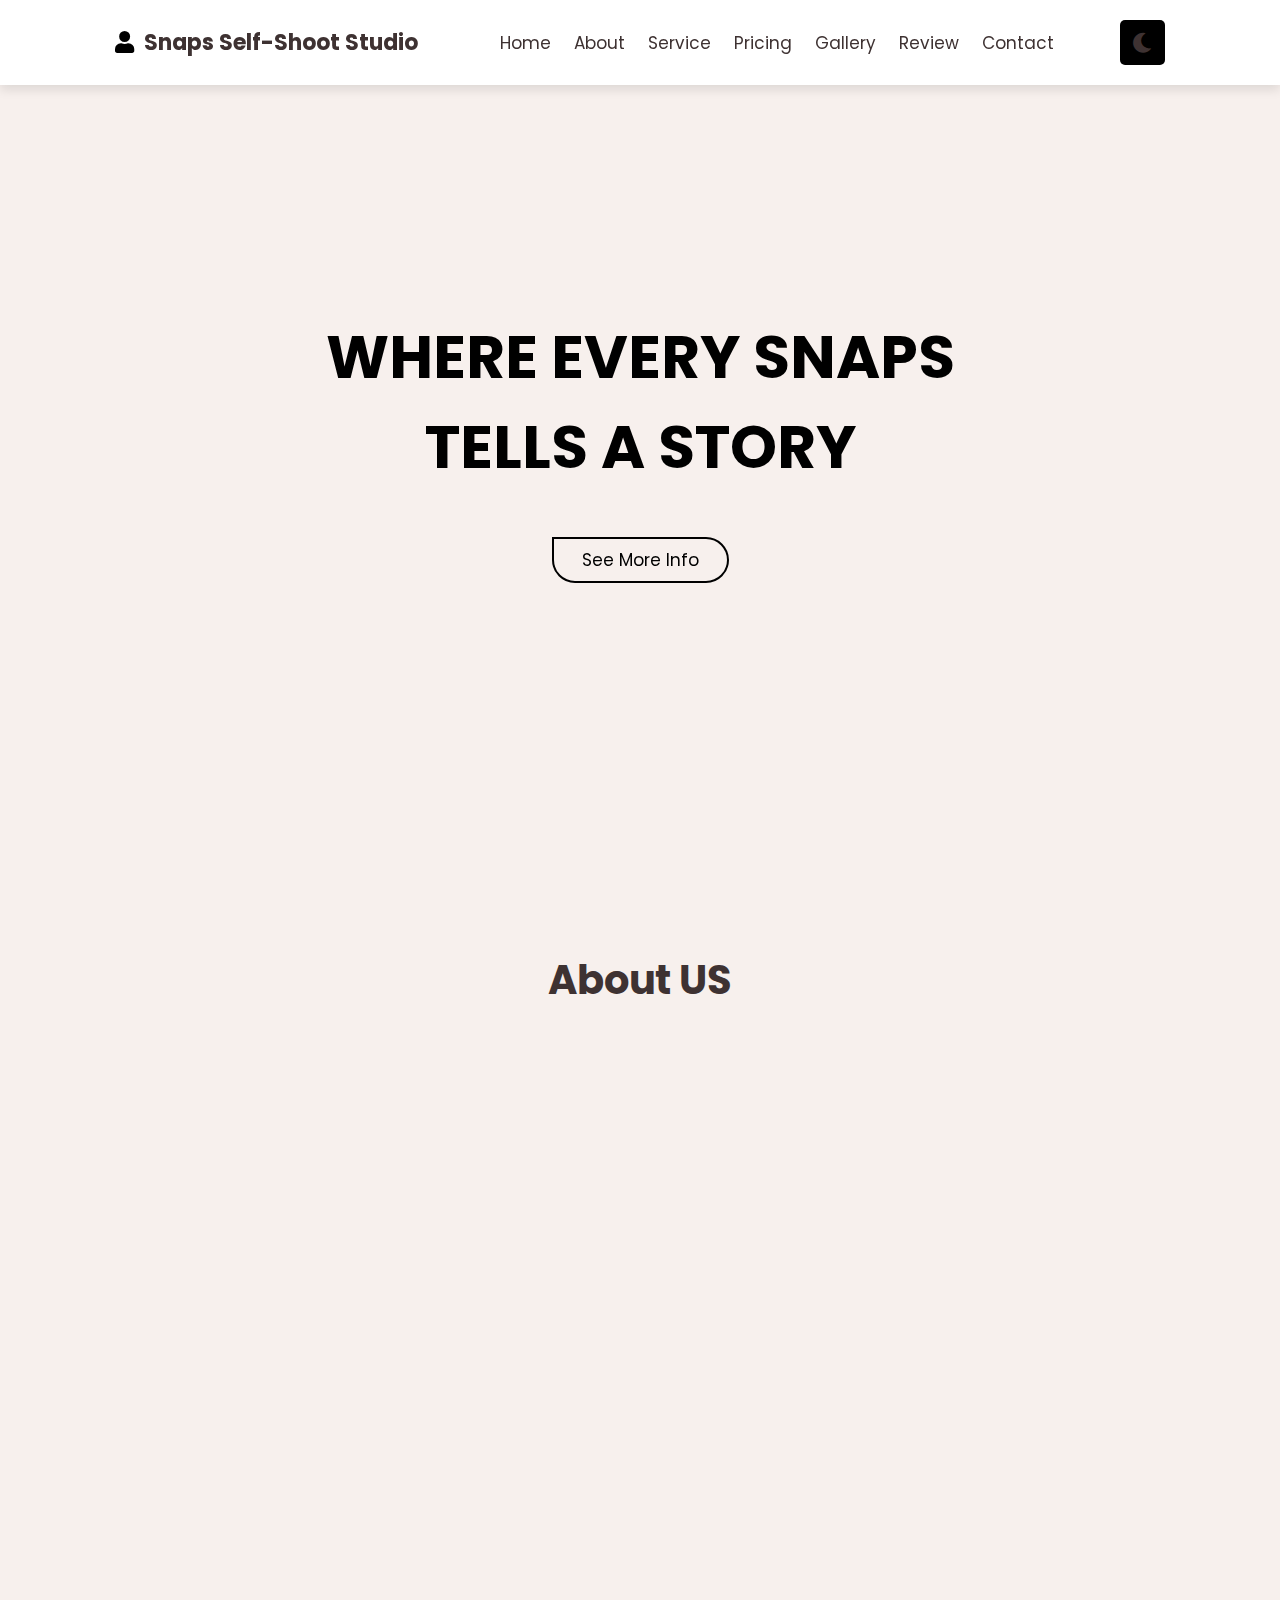
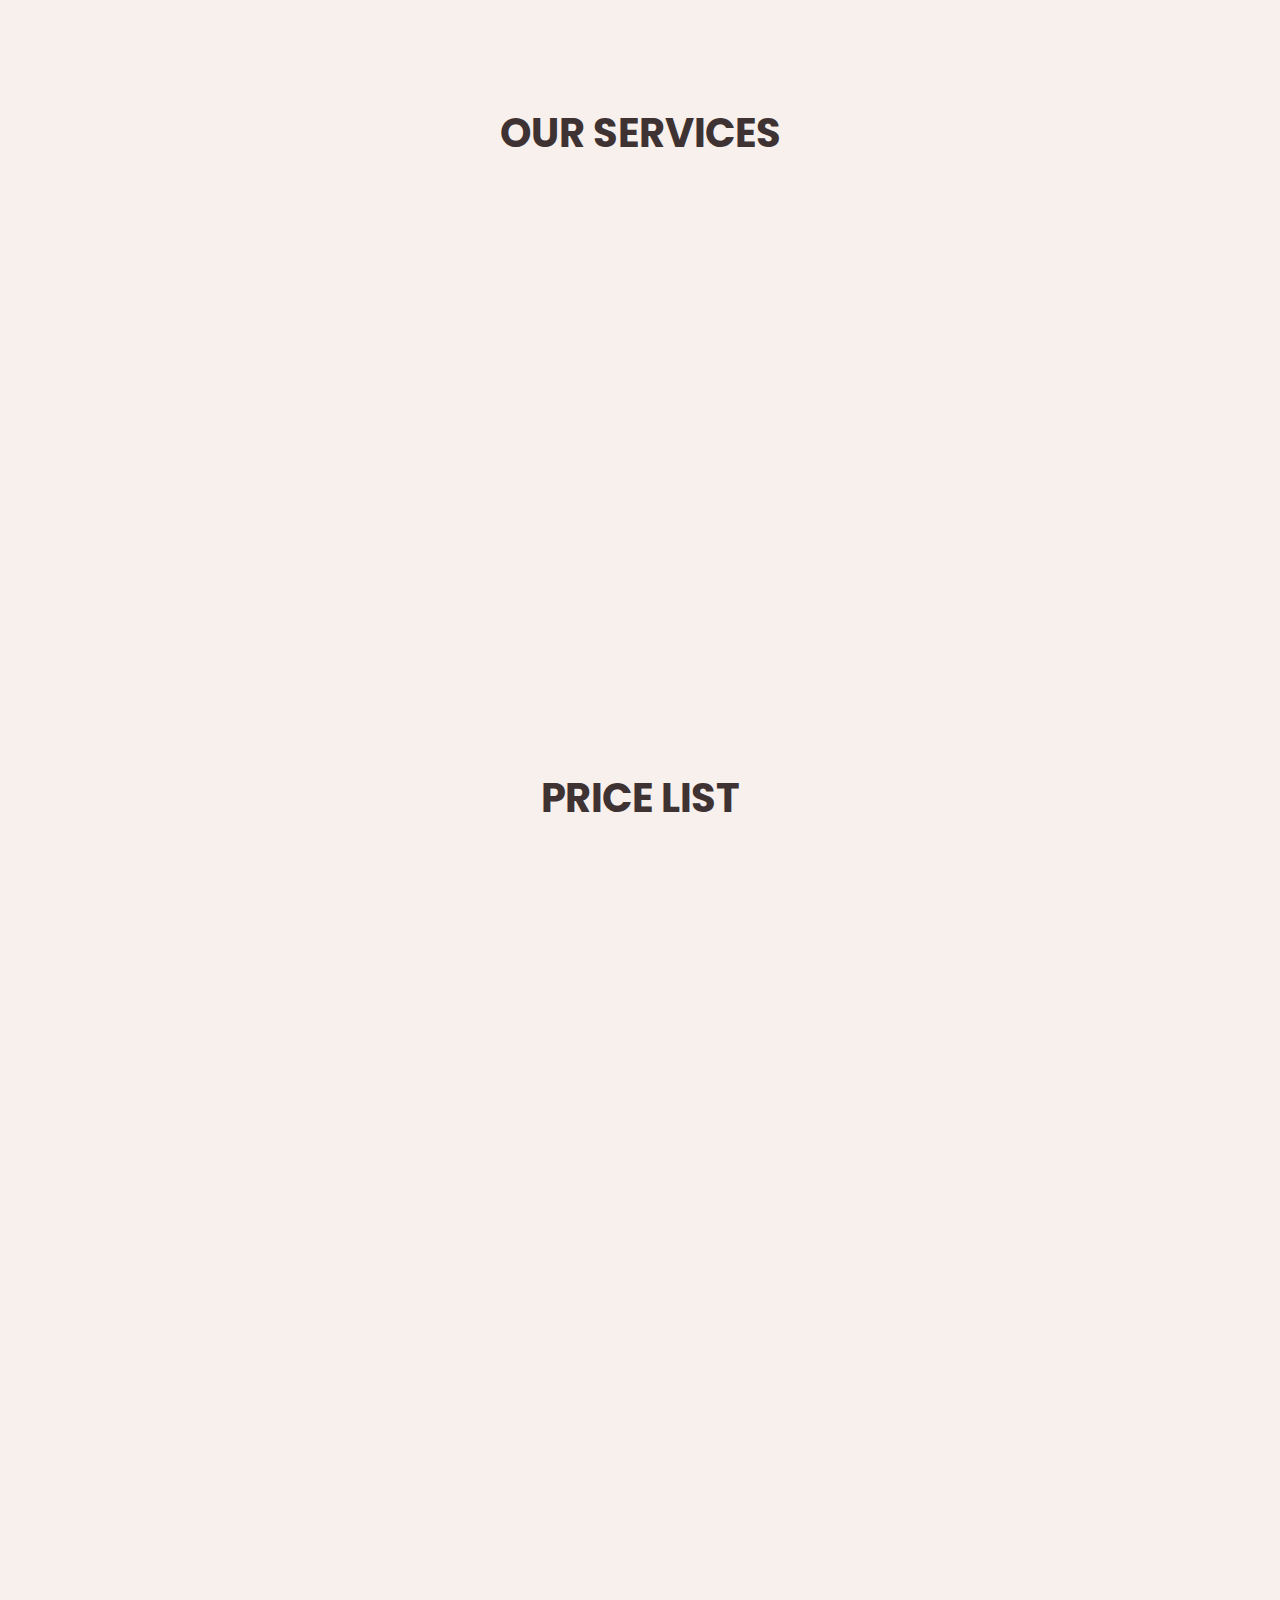
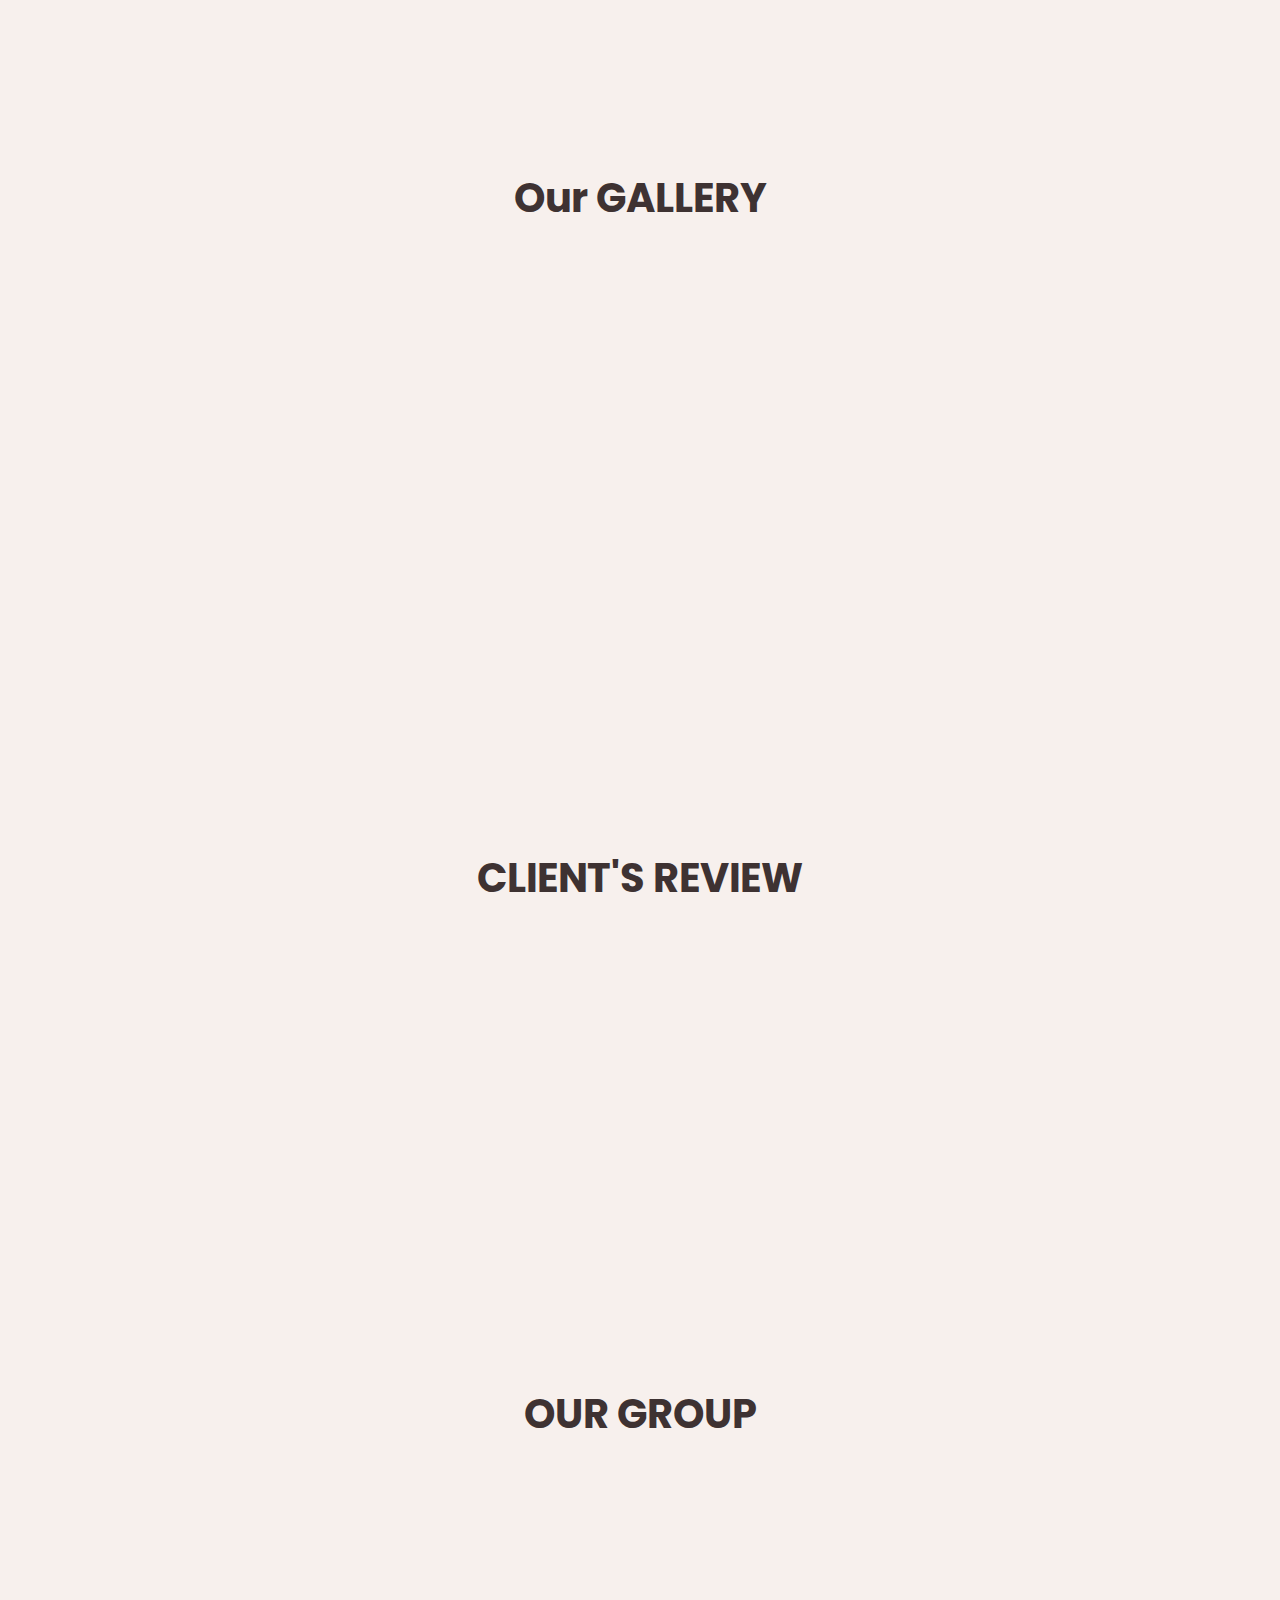
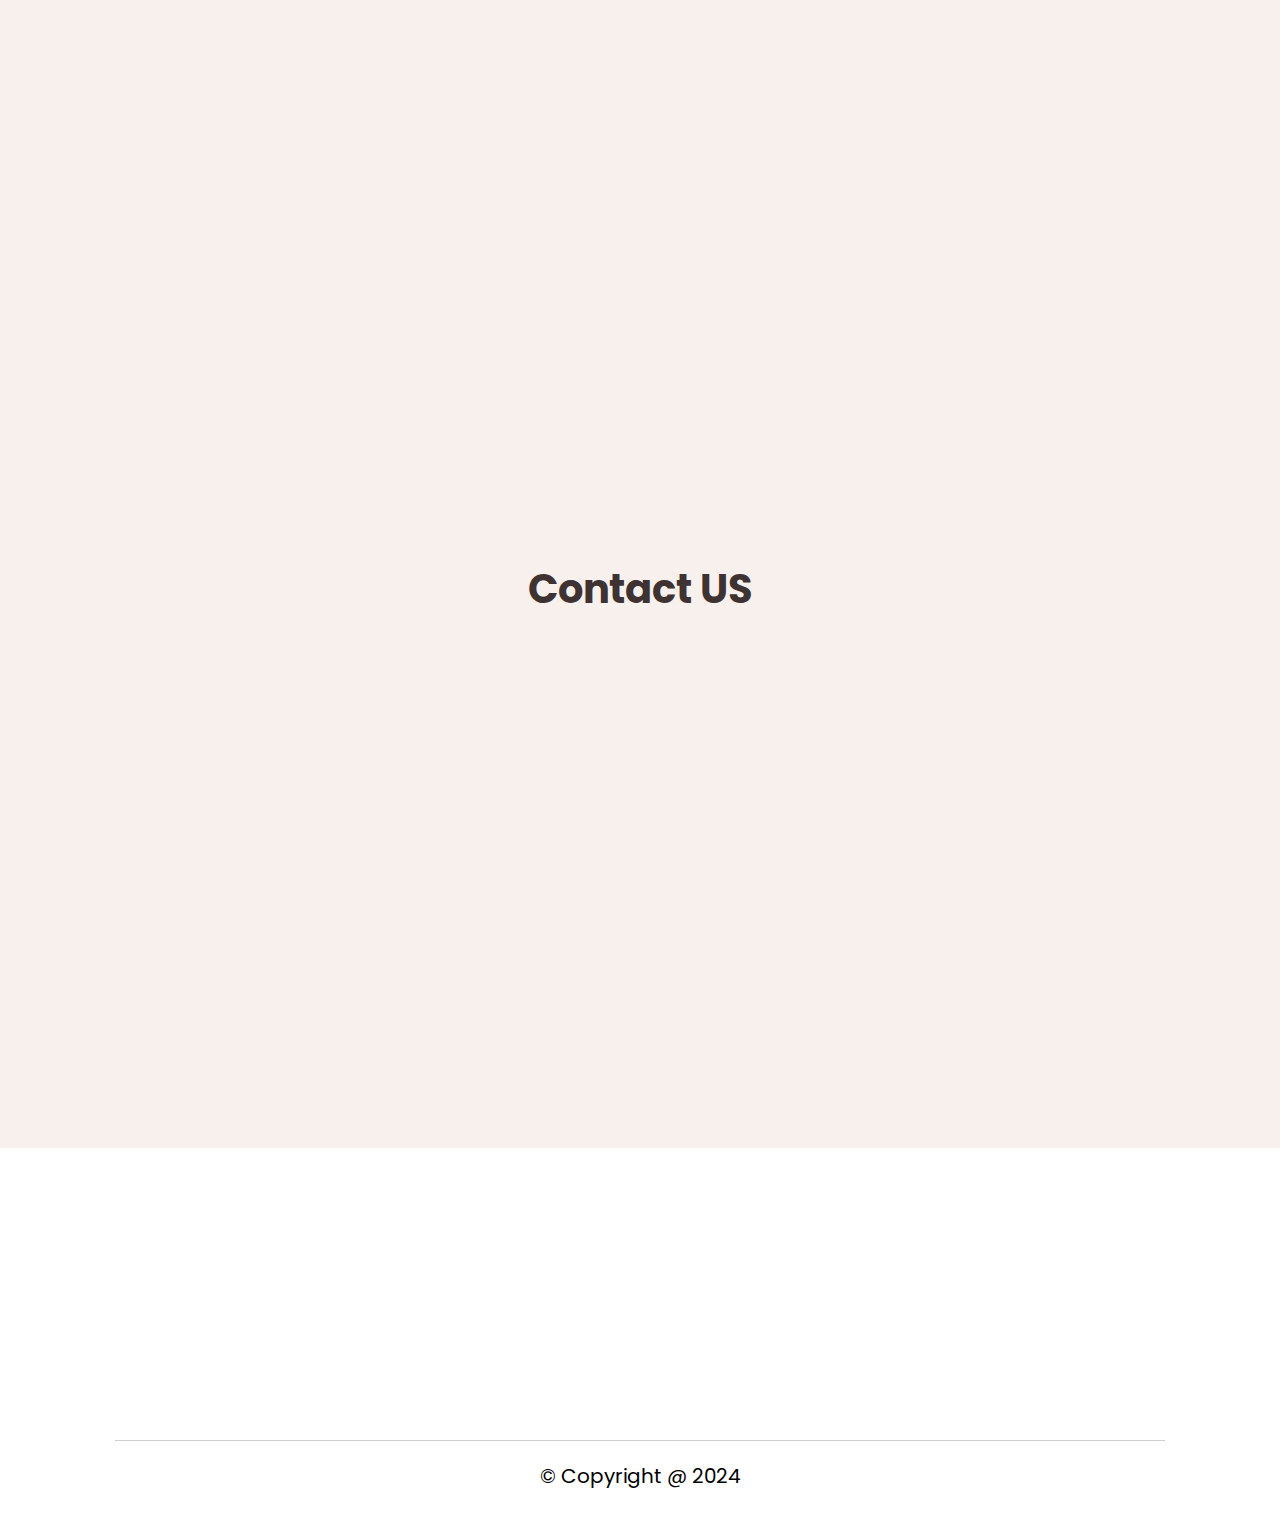
==== index.html @ 55219b76 "Update index.html" ====
<!DOCTYPE html>
<html lang="en">
<head>
    <meta charset="UTF-8">
    <meta http-equiv="X-UA-Compatible" content="IE=edge">
    <meta name="viewport" content="width=device-width, initial-scale=1.0">
    <title>Document</title>
    <link rel="stylesheet" href="https://unpkg.com/aos@next/dist/aos.css" />
    
    <link rel="stylesheet" href="https://unpkg.com/swiper/swiper-bundle.min.css" />
    <!-- font awesome cdn link  -->
    <link rel="stylesheet" href="https://cdnjs.cloudflare.com/ajax/libs/font-awesome/5.15.4/css/all.min.css">
    <!-- custom css link -->
    <link rel="stylesheet" href="style.css">
</head>
<body>
    
    <!-- header section starts -->

<header class="header">

    <a data-aos="zoom-in-left" data-aos-delay="150" href="#" class="logo"> <i class="fas fa-user"></i> Snaps Self-shoot Studio
    </a>

    <nav class="navbar">
       <a data-aos="zoom-in-left" data-aos-delay="300" href="#home">home</a>
       <a data-aos="zoom-in-left" data-aos-delay="450" href="#about">about</a>
       <a data-aos="zoom-in-left" data-aos-delay="600" href="#services">service</a>
       <a data-aos="zoom-in-left" data-aos-delay="750" href="#plan">pricing</a>
       <a data-aos="zoom-in-left" data-aos-delay="900" href="#gallery">gallery</a>
       <a data-aos="zoom-in-left" data-aos-delay="1050" href="#review">review</a>
       <a data-aos="zoom-in-left" data-aos-delay="1200" href="#contact">contact</a>
    </nav>
    
    <div class="icons">
        <div data-aos="zoom-in-left" data-aos-delay="1350" class="fas fa-moon" id="theme-btn"></div>
        <div data-aos="zoom-in-left" data-aos-delay="1500" class="fas fa-bars" id="menu"></div>
    </div>

</header>

<!-- home -->

<section class="home" id="home">
    <div class="content" data-aos="fade-down">
        <h3>where every snaps <br> tells a story</h3>
        <a href="#" class="btn"> see more info</a>
    </div>
 
 </section>

<!-- end -->

<!-- about -->

<section class="about" id="about">

    <h1 class="heading"> <span>about</span> us</h1>
 
    <div class="row">
        
        <div class="content" data-aos="fade-up" data-aos-delay="150">
            <h3>Snaps Studio</h3>
            <p>Snaps Self-shoot studio offers a unique and exclusive environment designed for capturing high-quality photos independently. Serving as your personal photography space, you become the sole creator, acting as both subject and photographer to achieve professional studio results.
            </p>
            <a href="#" class="btn">read more</a>
        </div>
        <div class="image" data-aos="fade-down" data-aos-delay="300">
            <img src="about.JPG" alt="">
        </div>
    </div>
 </section>

 <!-- end -->

 <!-- service -->

 <section class="services" id="services">

    <h1 class="heading">our services</h1>
 
    <div class="box-container">
 
        <div class="box" data-aos="zoom-in" data-aos-delay="150">
          <img src="service1.png" alt="">
          <h3>Self-Shoot Studio Access
        </h3>
          <p>Experience exclusive access to our well-equipped self-shoot studios, providing the perfect space for capturing high-quality images independently.
        </p>
        </div>
 
       <div class="box" data-aos="zoom-in" data-aos-delay="300">
          <img src="service2.png" alt="">
          <h3>Professional Photography Equipment
        </h3>
          <p> Utilize top-notch photography equipment, including cameras, lighting setups, and backdrops, ensuring your shots meet professional standards.
        </p>
       </div>
 
       <div class="box" data-aos="zoom-in" data-aos-delay="450">
          <img src="service3.png" alt="">
          <h3>Backdrop Variety</h3>
          <p> Choose from a diverse range of backdrops to complement your vision, whether you're aiming for a classic look, vibrant colors, or contemporary aesthetics.</p>
       </div>
 
    </div>
 
 </section>
 
<!-- service end-->

<!-- plan section starts  -->

<section class="plan" id="plan">

    <h1 class="heading">PRICE LIST</h1>
    
    <div class="box-container">
    
        <div class="box" data-aos="zoom-in-up" data-aos-delay="150">
            <h3 class="title">Solo basic</h3>
            <h3 class="price">P99</h3>
            <ul>
                <li><i class="fas fa-check"></i>10 Shots</li>
                <li><i class="fas fa-check"></i>Backdrop:1</li>
                <li><i class="fas fa-check"></i>4R prints:2</li>
                <li><i class="fas fa-check"></i>digital copies:10</li>
            
            </ul>
            <a href="#"><button class="btn">buy now</button></a>
        </div>
        <div class="box" data-aos="zoom-in-up" data-aos-delay="150">
            <h3 class="title">Duo Basic</h3>
            <h3 class="price">P129</h3>
            <ul>
                <li><i class="fas fa-check"></i>10 Shots</li>
                <li><i class="fas fa-check"></i>Backdrop:1</li>
                <li><i class="fas fa-check"></i>4R prints:2</li>
                <li><i class="fas fa-check"></i>digital copies:10</li>
            </ul>
            <a href="#"><button class="btn">buy now</button></a>
        </div>
        <div class="box" data-aos="zoom-in-up" data-aos-delay="150">
            <h3 class="title">Group Basic</h3>
            <h3 class="price">P149</h3>
            <ul>
                <li><i class="fas fa-check"></i>10 Shots</li>
                <li><i class="fas fa-check"></i>Backdrop:1</li>
                <li><i class="fas fa-check"></i>4R prints:3</li>
                <li><i class="fas fa-check"></i>digital copies:10</li>
            </ul>
            <a href="#"><button class="btn">buy now</button></a>
        </div>
        <div class="box" data-aos="zoom-in-up" data-aos-delay="150">
            <h3 class="title">Solo Premium</h3>
            <h3 class="price">P199</h3>
            <ul>
                <li><i class="fas fa-check"></i>20 Shots</li>
                <li><i class="fas fa-check"></i>Backdrop:2</li>
                <li><i class="fas fa-check"></i>4R prints:6</li>
                <li><i class="fas fa-check"></i>digital copies:20</li>
                <li><i class="fas fa-check"></i>Free 4R Frame</li>
            </ul>
            <a href="#"><button class="btn">buy now</button></a>
        </div>
        <div class="box" data-aos="zoom-in-up" data-aos-delay="300">
            <h3 class="title">Duo Premium</h3>
            <h3 class="price">P229</h3>
         
            <ul>
                <li><i class="fas fa-check"></i>20 shots</li>
                <li><i class="fas fa-check"></i>Backdrop:2</li>
                <li><i class="fas fa-check"></i>4R prints:6</li>
                <li><i class="fas fa-check"></i>digital copies:20</li>
                <li><i class="fas fa-check"></i>Free 4R Frame</li>
                
            </ul>
            <a href="#"><button class="btn">buy now</button></a>
        </div>
    
        <div class="box" data-aos="zoom-in-up" data-aos-delay="300">
            <div class="label">Hot</div>
            <h3 class="title">Group Premium</h3>
            <h3 class="price">P249</h3>
            <ul>
                <li><i class="fas fa-check"></i>20 Shots</li>
                <li><i class="fas fa-check"></i>Backdrop:2</li>
                <li><i class="fas fa-check"></i>4R prints:6</li>
                <li><i class="fas fa-check"></i>digital copies:20</li>
                <li><i class="fas fa-check"></i>Free 4R Frame</li>
            </ul>
            <a href="#"><button class="btn">buy now</button></a>
        </div>
    
    </div>
    
    </section>
    
    <!-- plan section ends -->

    <!-- gallery=--->

    <section class="gallery" id="gallery">

        <h1 class="heading"> <span>our</span> gallery</h1>
    
        <div class="swiper gallery-slider" data-aos="fade-up">
            <div class="swiper-wrapper">
                <div class="swiper-slide"><img src="1 (1).JPG" alt=""></div>
                <div class="swiper-slide"><img src="1 (2).JPG" alt=""></div>
                <div class="swiper-slide"><img src="1 (3).JPG" alt=""></div>
                <div class="swiper-slide"><img src="1 (4).JPG" alt=""></div>
                <div class="swiper-slide"><img src="1 (5).JPG" alt=""></div>
                <div class="swiper-slide"><img src="1 (6).JPG" alt=""></div>
                <div class="swiper-slide"><img src="1 (7).JPG" alt=""></div>
            </div>
        </div>
    
    </section>

    <!-- end -->

    <!-- review section starts  -->

<section class="review" id="review">

    <h1 class="heading"> client's review </h1>

    <div class="swiper review-slider" data-aos="zoom-in">

        <div class="swiper-wrapper">

            <div class="swiper-slide slide">
                <img src="jennie.jpg" alt="">
                <h3>Jennie</h3>
                <p>"I stumbled upon this website while searching for premium photography services, and I couldn't be happier! The Group Premium package exceeded my expectations. The high-quality prints and the additional perks like the free 4R frame truly make it stand out. Excellent service and attention to detail!"</p>
                <div class="stars">
                    <i class="fas fa-star"></i>
                    <i class="fas fa-star"></i>
                    <i class="fas fa-star"></i>
                    <i class="fas fa-star"></i>
                    <i class="fas fa-star-half-alt"></i>
                </div>
            </div>

            <div class="swiper-slide slide">
                <img src="johnweak.jpg" alt="">
                <h3>John Wick</h3>
                <p>"In my line of work, details matter, and this website was my silent partner in execution. Solo Basic package? Quick, deadly, and effective. Perfect for capturing event moments without leaving a trace of hassle. It's the 'John Wick' of photography services – swift, precise, and no-nonsense."</p>
                <div class="stars">
                    <i class="fas fa-star"></i>
                    <i class="fas fa-star"></i>
                    <i class="fas fa-star"></i>
                    <i class="fas fa-star"></i>
                    <i class="fas fa-star"></i>
                </div>
            </div>

            <div class="swiper-slide slide">
                <img src="kai.jpg" alt="">
                <h3>Kai</h3>
                <p>"What impressed me the most was the exceptional customer service. The team behind this website goes above and beyond to ensure client satisfaction. They were responsive to my queries, guided me through the process, and delivered the prints promptly. A seamless experience from start to finish. Kudos!"</p>
                <div class="stars">
                    <i class="fas fa-star"></i>
                    <i class="fas fa-star"></i>
                    <i class="fas fa-star"></i>
                    <i class="fas fa-star"></i>
                    <i class="fas fa-star-half-alt"></i>
                </div>
            </div>

            <div class="swiper-slide slide">
                <img src="lebron.jpg" alt="">
                <h3>Lebron</h3>
                <p>"I opted for the Group Premium package, and it's been the talk of the town! The backdrops provided added so much style to our photos, and the 4R prints were delivered in a chic presentation. The 'Hot' label on the website caught my eye, and it lived up to the hype. Trendy, stylish, and worth every peso!"</p>
                <div class="stars">
                    <i class="fas fa-star"></i>
                    <i class="fas fa-star"></i>
                    <i class="fas fa-star"></i>
                    <i class="fas fa-star"></i>
                    <i class="fas fa-star-half-alt"></i>
                </div>
            </div>
            <div class="swiper-slide slide">
                <img src="liza.jpg" alt="">
                <h3>Liza</h3>
                <p>"I stumbled upon your website while looking for budget-friendly options, and it's been a goldmine! The clear pricing, exclusive deals, and user-friendly interface make it easy to find what I need without breaking the bank. A must-visit for savvy shoppers!"</p>
                <div class="stars">
                    <i class="fas fa-star"></i>
                    <i class="fas fa-star"></i>
                    <i class="fas fa-star"></i>
                    <i class="fas fa-star"></i>
                    <i class="fas fa-star-half-alt"></i>
                </div>
            </div>
        </div>

        <div class="swiper-pagination"></div>

    </div>

</section>

<!-- review section ends -->

<!-- team -->

<section class="team" id="team">

    <h1 class="heading">Our Group</h1>
 
    <div class="box-container" data-aos="fade-up">
 
       <div class="box">
          <img src="ako.jpg" alt="">
          <h3>Mark Angelo Neri</h3>
          <div class="share">
             <a href="#" class="fab fa-facebook-f"></a>
             <a href="#" class="fab fa-twitter"></a>
             <a href="#" class="fab fa-linkedin"></a>
             <a href="#" class="fab fa-instagram"></a>
          </div>
       </div>
 
       <div class="box">
          <img src="pic-2.png" alt="">
          <h3>Kristian Izaak Rosales</h3>
          <div class="share">
             <a href="#" class="fab fa-facebook-f"></a>
             <a href="#" class="fab fa-twitter"></a>
             <a href="#" class="fab fa-linkedin"></a>
             <a href="#" class="fab fa-instagram"></a>
          </div>
       </div>
 
       <div class="box">
          <img src="pic-3.png" alt="">
          <h3>Elvim Jr Caang</h3>
          <div class="share">
             <a href="#" class="fab fa-facebook-f"></a>
             <a href="#" class="fab fa-twitter"></a>
             <a href="#" class="fab fa-linkedin"></a>
             <a href="#" class="fab fa-instagram"></a>
          </div>
       </div>
 
       <div class="box">
          <img src="pic-4.png" alt="">
          <h3>Claire ponce</h3>
          <div class="share">
             <a href="#" class="fab fa-facebook-f"></a>
             <a href="#" class="fab fa-twitter"></a>
             <a href="#" class="fab fa-linkedin"></a>
             <a href="#" class="fab fa-instagram"></a>
          </div>
       </div>
       <div class="box">
        <img src="pic-4.png" alt="">
        <h3>Aura Maria Fabia</h3>
        <div class="share">
           <a href="#" class="fab fa-facebook-f"></a>
           <a href="#" class="fab fa-twitter"></a>
           <a href="#" class="fab fa-linkedin"></a>
           <a href="#" class="fab fa-instagram"></a>
        </div>
     </div>
    </div>
 
 </section>

<!-- end -->


 <!-- contact section starts  -->

<section class="contact" id="contact">

    <h1 class="heading"> <span>contact</span> us </h1>

    <form action="" data-aos="zoom">

        <div class="inputBox">
            <input type="text" placeholder="name" data-aos="fade-up">
            <input type="email" placeholder="email" data-aos="fade-up">
        </div>

        <div class="inputBox">
            <input type="number" placeholder="number" data-aos="fade-up">
            <input type="date" data-aos="fade-up">
        </div>

        <div class="inputBox">
            <input type="text" placeholder="your address" data-aos="fade-up">
            <select name="plan" data-aos="fade-up">
               <option value="basic">Solo Basic</option>
               <option value="premium">Duo Basic</option>
               <option value="ultimate">Group Basic</option>
               <option value="basic">Solo Premium</option>
               <option value="premium">Duo Premium</option>
               <option value="ultimate">Group Premium</option>
            </select>
        </div>

        <textarea name="" placeholder="your message" id="" cols="30" rows="10" data-aos="fade-up"></textarea>
        
        <a href="#" class="btn">send message</a>

    </form>

</section>

<!-- contact section ends -->

<!-- footer -->

  <section class="footer">

    <div class="box-container">

      <div class="box" data-aos="fade-up">
        <h3> <i class="fas fa-user"></i> Snaps Self-Shoot Studio</h3>
        <p>We are a group of 3rd year BSIT Students in PTC conducting a finals project for Intro to Web Technologies</p>
      </div>

      
      <div class="box" data-aos="fade-up">
        <h3>Contact Us</h3>
        <a href="#"><i class="fas fa-phone"></i> 09123456789</a>
        <a href="#"><i class="fas fa-envelope"></i> book@snapsstudio.com</a>
        <a href="#"><i class="fas fa-map"></i> Konoha</a>
      </div>

      <div class="box" data-aos="fade-up">
        <h3>Follow Us</h3>
        <a href="#"> <i class="fab fa-facebook-f"></i> facebook </a>
        <a href="#"> <i class="fab fa-twitter"></i> twitter </a>
        <a href="#"> <i class="fab fa-instagram"></i> instagram </a>
        <a href="#"> <i class="fab fa-pinterest"></i> pinterest </a>
      </div>
    </div>

    <div class="credit"> &copy; copyright @ 2024  </div>

  </footer>
  
  



<!-- end -->


















<script src="https://unpkg.com/aos@next/dist/aos.js"></script>

    <script src="https://unpkg.com/swiper/swiper-bundle.min.js"></script>
    <script src="script.js"></script>

</body>
</html>
---- style.css ----
@import url("https://fonts.googleapis.com/css2?family=Poppins:wght@100;300;400;500;600&display=swap");

:root{
   --main-color:#000000;
   --primary-color: #3E3232;
   --white:#fff;
   --bg: #f7f0ed;
   --light-black:#333;
   --box-shadow: 0 .5rem 1rem rgba(0,0,0,.1);
}

*{
   font-family: 'Poppins', sans-serif;
   margin:0; padding:0;
   box-sizing: border-box;
   outline: none; border:none;
   text-decoration: none;
   transition: .2s linear;
   text-transform: capitalize;
}

html{
   font-size: 62.5%;
   overflow-x: hidden;
   scroll-behavior: smooth;
   scroll-padding-top: 6rem;
}

html::-webkit-scrollbar{
   width: .8rem;
}

html::-webkit-scrollbar-track{
   background-color: var(--white);
}

html::-webkit-scrollbar-thumb{
   background-color: var(--primary-color);
   border-radius: 5rem;
}

body{
   background: var(--bg); 
}

body.active{
  --primary-color:#fff;
  --light-black:#eee;
  --white:#333;
  --bg:#222;
  --box-shadow:0 .5rem 1.5rem rgba(0,0,0,.4);
}

section{
   padding: 3rem 9%;
}

.heading{
   text-align: center;
   color:var(--primary-color);
   text-transform: uppercase;
   margin-bottom: 4rem;
   font-size: 4rem;
   margin-top: 2rem;
}

.btn {
    display: inline-block;
    margin-top: 1rem;
    padding: .8rem 2.8rem;
    border-radius: 5rem;
    border-top-left-radius: 0;
    border: 0.2rem solid var(--main-color);
    cursor: pointer;
    color: var(--main-color);
    font-size: 1.7rem;
    overflow: hidden;
    z-index: 0;
    position: relative;
  }
  
  .btn::before {
    content: '';
    position: absolute;
    top: 0;
    left: 0;
    height: 100%;
    width: 100%;
    background: var(--main-color);
    z-index: -1;
    -webkit-transition: .2s linear;
    transition: .2s linear;
    clip-path: circle(0% at 0% 5%);
  }
  
  .btn:hover::before {
     clip-path: circle(100%);
  }
  
  .btn:hover {
    color: var(--white);
  }

/* header */

.header{
  position: fixed;
  top: 0;
  left: 0;
  right: 0;
  z-index: 1000;
  display: flex;
  align-items: center;
  justify-content: space-between;
  padding: 2rem 9%;
  background: var(--white);
  box-shadow: var(--box-shadow);
}

.header .logo{
   font-size: 2.2rem;
   font-weight: bolder;
   color:var(--primary-color);
}

.header .logo i{
   color:var(--main-color);
   padding-right: .5rem;
}

.header .navbar a{
   font-size: 1.7rem;
   margin-left: 2rem;
   color:var(--primary-color);
  padding-block: 1.6rem;
  position: relative; 
}

.header .navbar a:hover{
   color: var(--main-color);
}

.header .navbar a::before {
   content: "";
   position: absolute;
   height: .3rem;
   border-block: 1px solid var(--main-color);
   bottom: .5rem;
   width: 100%;
   transform: scaleX(0);
   transform-origin: center;
   transition: 0.5s ease;
 }

 .header .navbar a:is(:hover, :focus)::before { 
   transform: scaleX(1); 
 }

.header .icons div{
   height:4.5rem;
   width:4.5rem;
   line-height:4.5rem;
   font-size: 2rem;
   border-radius: .5rem;
   margin-left: .5rem;
   cursor: pointer;
   color:var(--primary-color);
   background: var(--main-color);
   text-align: center;
}
.header .icons div:hover{
   color: var(--main-color);
   background: var(--primary-color);
}

#menu{
   display: none;
}

/* home */

.home {
   min-height: 100vh;
   display: flex;
   align-items: center;
   justify-content: center;
   background: url"home.png" no-repeat;
   background-size: cover;
   background-position: center;
}

.home .content {
   text-align: center;
}

.home .content h3 {
   font-size: 6rem;
   text-transform: uppercase;
   font-weight: bold; /* Set font-weight to bold */
   color: #000000;
   padding-bottom: 3.5rem;
}



 /* end */

 .about .row{
    display: flex;
    align-items: center;
    flex-wrap: wrap;
    gap: 2rem;
  }
  
  .about .row .image {
    flex: 1 1 40rem;
  }
  
  .about .row .image img {
    width: 100%;
  }
  
  .about .row .content {
    flex: 1 1 40rem;
  }
  
  .about .row .content h3 {
    font-size: 3.5rem;
    color: var(--main-color);
  }
  
  .about .row .content p {
    font-size: 1.6rem;
    color: var(--light-black);
    padding: 2rem 0;
    line-height: 2;
  }

  /* end */

  /* service */
 
 .services .box-container{
    display: grid;
    grid-template-columns: repeat(auto-fit, minmax(30rem, 1fr));
    gap:2rem;
 }
 
 .services .box-container .box{
    text-align: center;
    padding: 4rem;
    background-color: var(--white);
    box-shadow: var(--box-shadow);
    border-radius: 5rem;
 }
 
 .services .box-container .box img{
    margin: 1rem 0;
    height: 15rem;
    transition: 500ms ease;
 }

 .services .box-container .box:hover img{
    transform: scale(-1) rotate(180deg);
 }
 
 .services .box-container .box h3{
    font-size: 2rem;
    padding:1rem 0;
    color:var(--primary-color);
 }
 
 .services .box-container .box p{
    font-size: 1.5rem;
    color:var(--light-black);
    line-height: 2;
 }

 /* end */

/* pricing */


.label {
   background-color: #ff6347; /* Use your preferred color for the label background */
   color: #fff; /* Set text color */
   font-weight: bold;
   padding: 0.5rem;
   border-radius: 0.5rem;
   position: absolute;
   top: 0;
   left: 0;
}

.plan .box-container {
   display: flex;
   align-items: normal;
   justify-content: flex-start; /* Adjusted to left alignment */
   flex-wrap: wrap;
   gap: 6rem;
}

.plan .box-container .box {
   background: var(--white);
   width: 30rem;
   height: 38rem;
   text-align: center;
   box-shadow: var(--box-shadow);
   position: relative;
}

.plan .box-container .box:hover {
   transform: scale(1.05);
}

.plan .box-container .box .title {
   font-size: 2.5rem;
   background: var(--main-color);
   clip-path: polygon(0 0, 100% 0, 100% 70%, 50% 100%, 0 70%);
   color: var(--white);
   padding: 1rem 0;
}

.plan .box-container .box .price {
   font-size: 4rem;
   color: var(--light-black);
   padding-top: 1rem;
}

.plan .box-container .box .price span {
   font-size: 2.5rem;
}

.plan .box-container .box .month {
   font-size: 1.4rem;
   color: var(--light-black);
}

.plan .box-container .box ul {
   margin: 2rem 6rem;
   list-style: none;
}

.plan .box-container .box ul li {
   text-align: left;
   padding: 0.5rem;
   font-size: 1.5rem;
   color: var(--light-black);
}

.plan .box-container .box ul li i {
   color: var(--white);
   padding: 0.5rem;
   margin-right: 1rem;
   background: var(--main-color);
   border-radius: 50%;
}

.plan .box-container .box ul li i.fa-times {
   padding: 0.5rem 0.7rem;
}

.plan .box-container .box .btn {
   position: absolute;
   bottom: -2rem;
   right: 2rem;
   background: var(--white);
}

  /* end */

  /* gallery */

  .gallery .gallery-slider .swiper-slide{
    overflow: hidden;
    border-radius: .5rem;
    height: 50rem;
    width:35rem;
}

.gallery .gallery-slider .swiper-slide img{
    height:100%;
    width:100%;
    object-fit: cover;
}

  /* end */

  /* review */

.review .review-slider{
   box-shadow: var(--box-shadow);
}

.review .review-slider .slide{
   background: var(--white);
    border-radius: .5rem;
    text-align: center;
    padding: 3rem;
}

.review .review-slider .slide img{
    height: 10rem;
    width: 10rem;
    border-radius: 50%;
    object-fit: cover;
    margin-bottom: .5rem;
}

.review .review-slider .slide h3{
    font-size: 2.5rem;
    color:var(--primary-color);
}

.review .review-slider .slide p{
    font-size: 1.6rem;
    color:var(--primary-color);
    line-height: 1.7;
    padding: 1rem 0;
}

.review .review-slider .slide .stars{
    padding: 1rem 0;
    padding-bottom: 1.5rem;
}

.review .review-slider .slide .stars i{
    font-size: 2rem;
    color:var(--main-color);
}

.swiper-pagination-bullet-active{
    background: var(--main-color);
}

/* end */

/* team */

.team .box-container {
   display: grid;
   grid-template-columns: repeat(auto-fit, minmax(25rem, 1fr));
   gap: 1.5rem;
}

.team .box-container .box {
   border-radius: .5rem;
   background: var(--white);
   padding: 2rem;
   text-align: center;
   box-shadow: var(--box-shadow);
}

.team .box-container .box img {
   border-radius: 50%;
   height: 15rem;
   width: 15rem;
   object-fit: cover;
   margin-bottom: 1rem;
}

.team .box-container .box h3 {
   font-size: 2rem;
   color: var(--primary-color);
}

.team .box-container .box p {
   font-size: 1.5rem;
   color: var(--main-color);
}

.team .box-container .box .share {
   margin-top: .5rem;
}

.team .box-container .box .share a {
   height: 4rem;
   width: 4rem;
   line-height: 4rem;
   font-size: 1.7rem;
   background: var(--primary-color);
   border-radius: .5rem;
   color: var(--white);
   margin: .5rem 0;
}

.team .box-container .box .share a:hover {
   background: var(--main-color);
}

/* Arrange the last two boxes at the bottom */
.team .box-container .box:nth-last-child(-n+2) {
   grid-row: auto-end;
}


 /* end */

 .contact form{
   text-align: center;
}

 .contact form .inputBox{
   display: flex;
   flex-wrap: wrap;
   justify-content: space-between;
}

.contact form textarea,
.contact form .inputBox input,
.contact form .inputBox select{
   width: 100%;
   padding:1rem;
   font-size: 1.6rem;
   color: var(--primary-color);
   margin:.7rem 0;
   background: var(--white);
   box-shadow: var(--box-shadow);
   border-radius: .5rem;
}

.contact form textarea{
   height: 20rem;
   resize: none;
}

.contact form .inputBox input,
.contact form .inputBox select{
   width: 49%;
}


/* footer */

.footer{
   background: var(--white);
 }

 .footer .box-container {
   display: grid;
   grid-template-columns: repeat(auto-fit, minmax(25rem, 1fr));
   gap: 1.5rem;
 }

 .footer .box-container .box {
  padding: 1rem 0;
}

 .footer .box-container .box h3 {
   font-size: 2.2rem;
   color: var(--primary-color);
   padding: 1rem 0;
 }
 
 .footer .box-container .box p {
   font-size: 1.5rem;
   color: var(--main-color);
   padding: 1rem 0;
   line-height: 2;
 }
 
 .footer .box-container .box a {
   display: block;
   font-size: 1.4rem;
   color: var(--main-color);
   padding: 1rem 0;
 }
 
 .footer .box-container .box a i {
   padding-right: .5rem;
   color: var(--primary-color);
 }
 
 .footer .box-container .box a:hover {
   color: var(--primary-color);
 }
 
 .footer .credit {
   margin-top: 2.5rem;
   padding: 1rem;
   padding-top: 2rem;
   border-top: 0.1rem solid #cecece;
   text-align: center;
   color: var(--main-color);
   font-size: 2rem;
 }
 
 .footer .credit span {
   color: var(--primary-color);
 }

/* end */

/* media query */

@media (max-width:991px){

   html{
      font-size: 55%;
   }
 
   .header{
     padding: 2rem 5rem;
   }

   section {
      padding: 3rem;
    }
 
}

@media (max-width: 768px) {

   #menu {
     display: inline-block;
   }
   .header .navbar {
     position: absolute;
     top: 99%;
     left: 0;
     right: 0;
     background: var(--bg);
     clip-path: polygon(0 0, 100% 0, 100% 0, 0 0);
   }
   
   .header .navbar.active {
     clip-path: polygon(0 0, 100% 0, 100% 100%, 0 100%);
   }

   .header .navbar a{
      display: flex;
        background:var(--white);
        border-radius: .5rem;
        padding:1.3rem;
        margin:1.3rem;
        font-size: 2rem;
        justify-content: center;
   }

   .home .content h3{
      font-size: 4rem;
  }

}

@media (max-width:450px){

   html{
       font-size: 50%;
   }
}
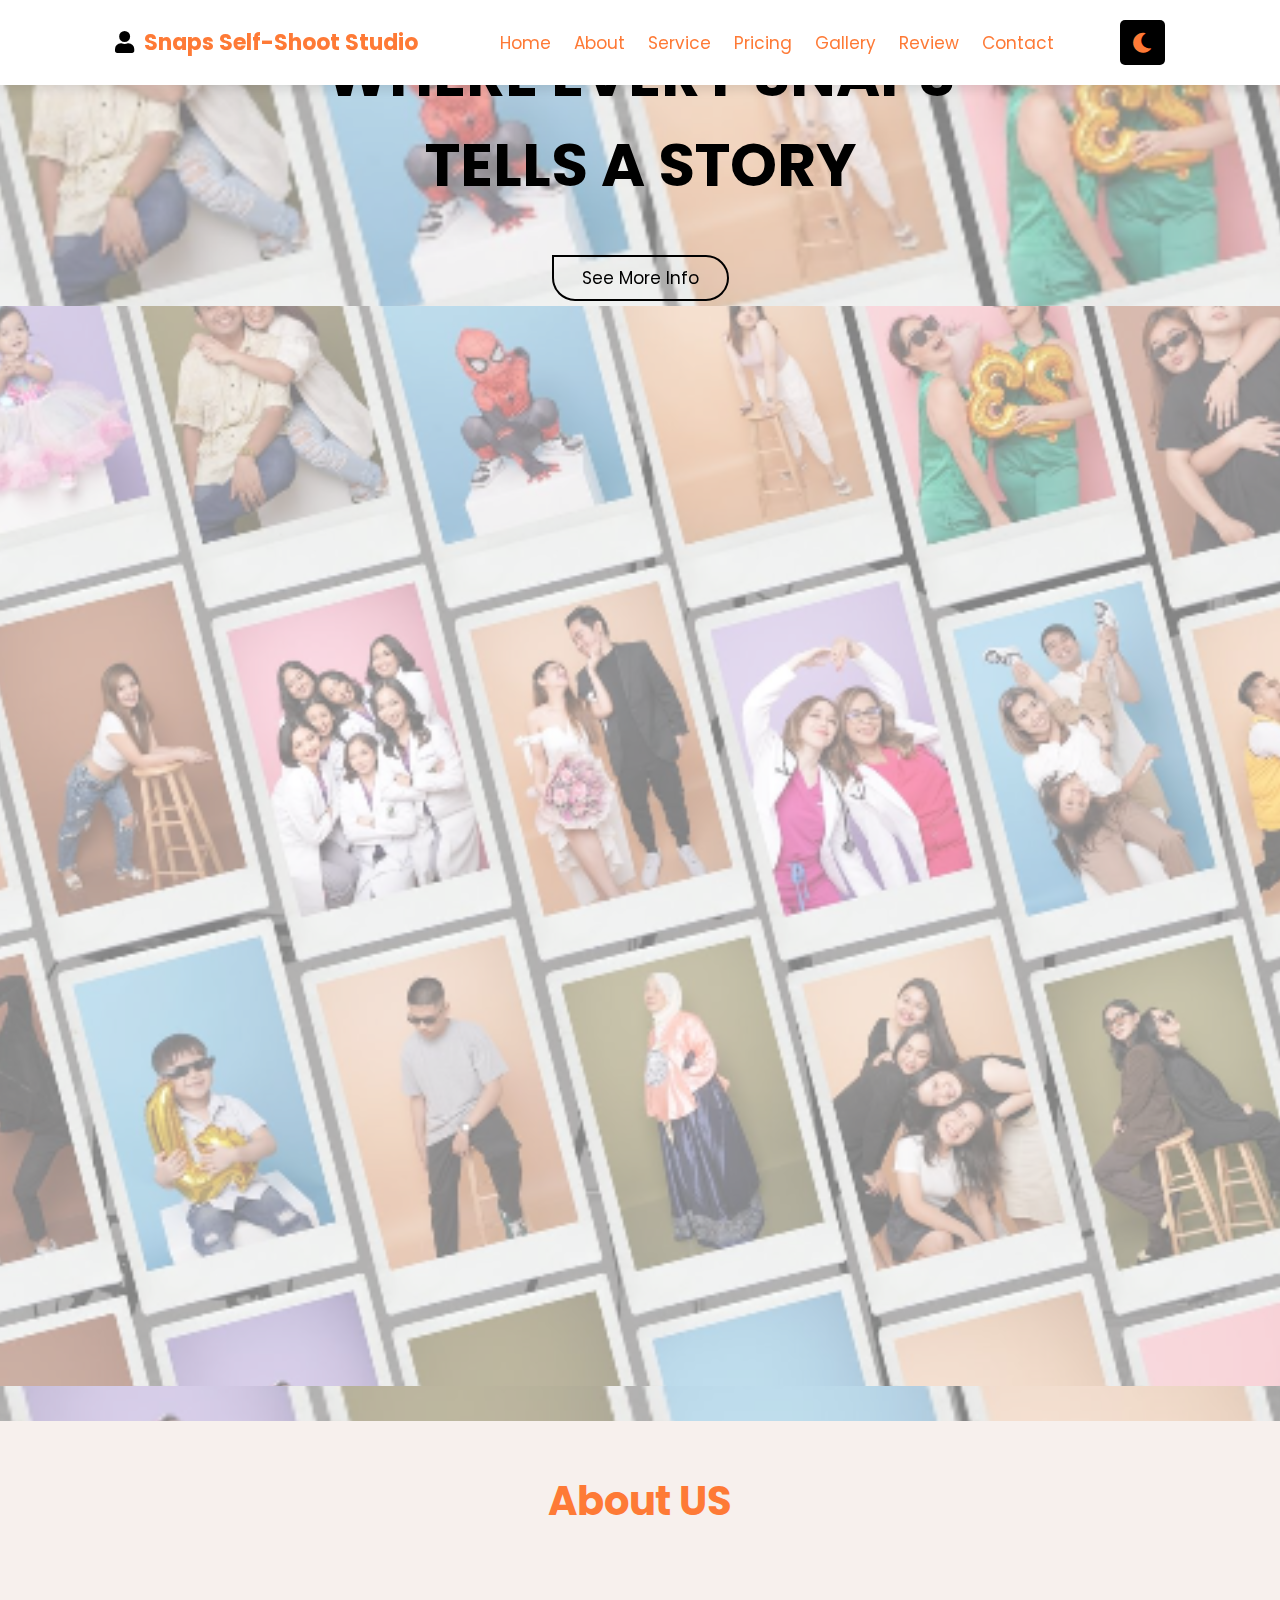
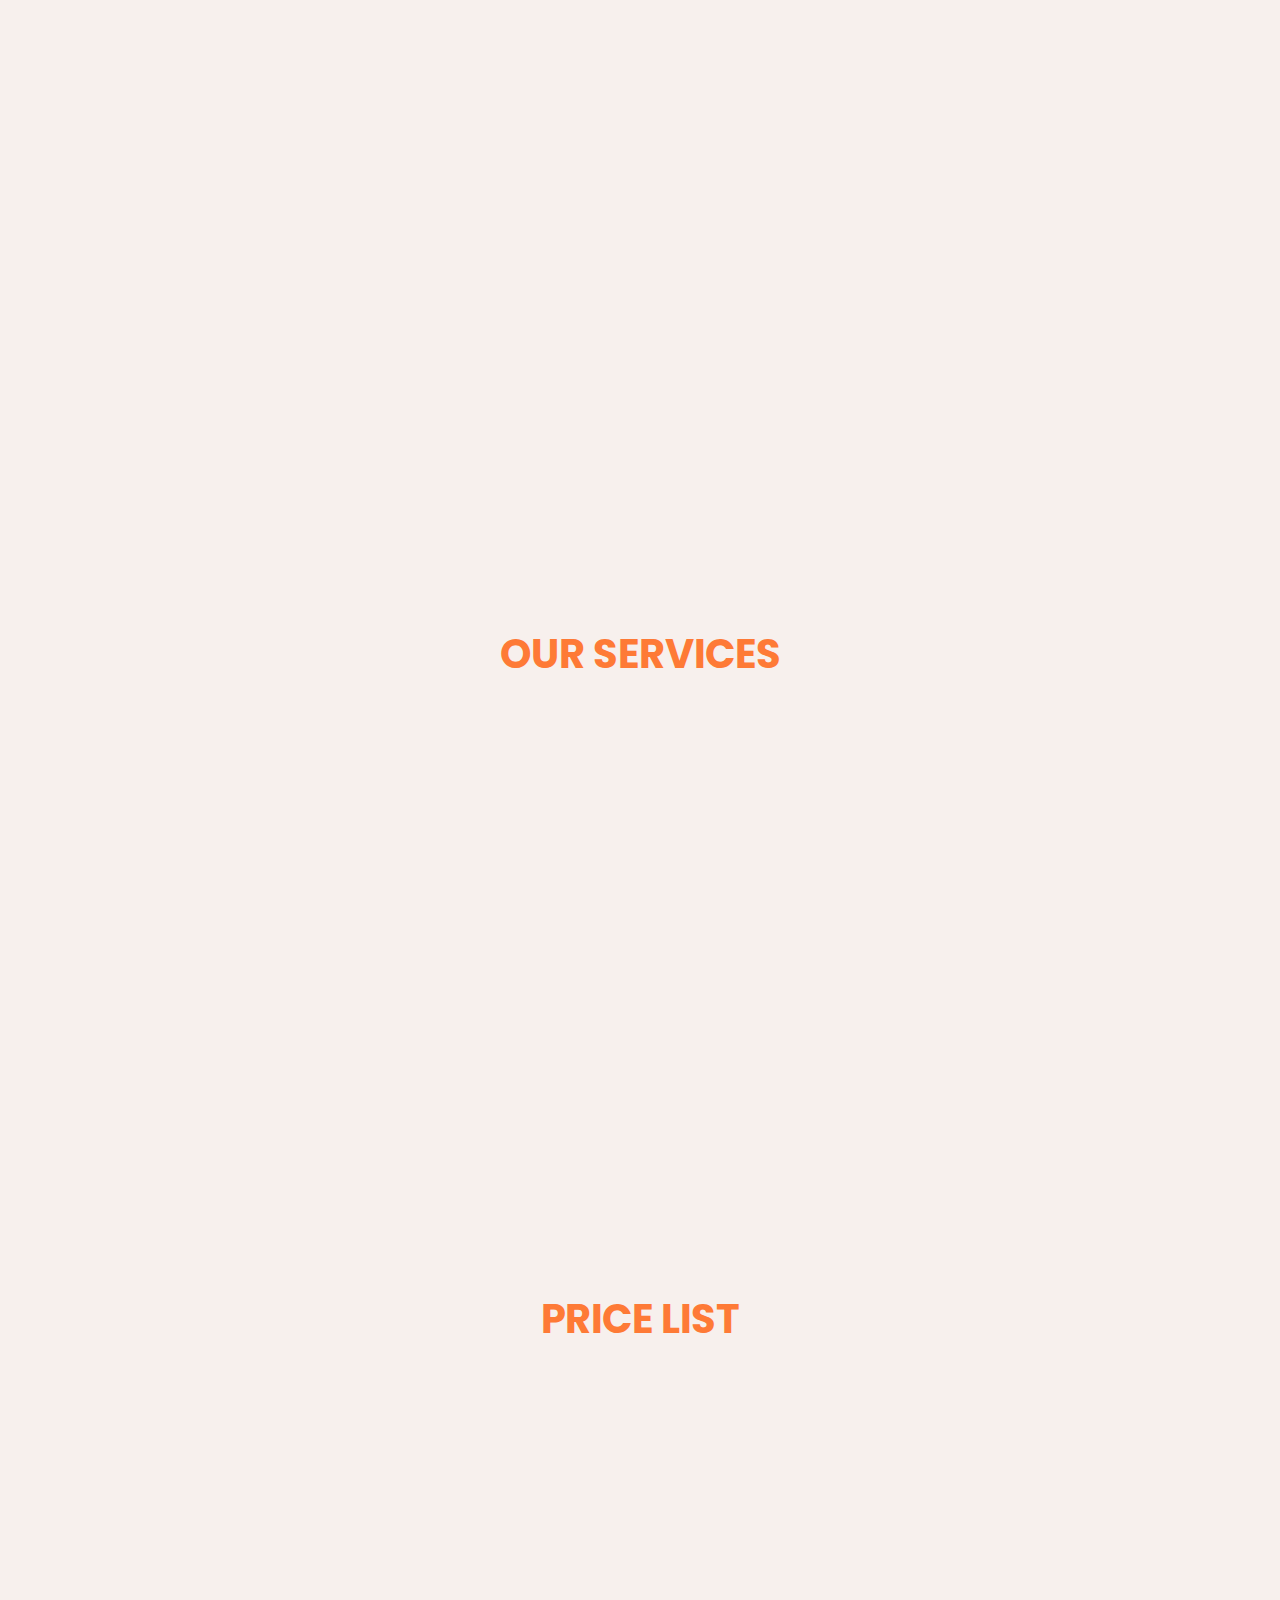
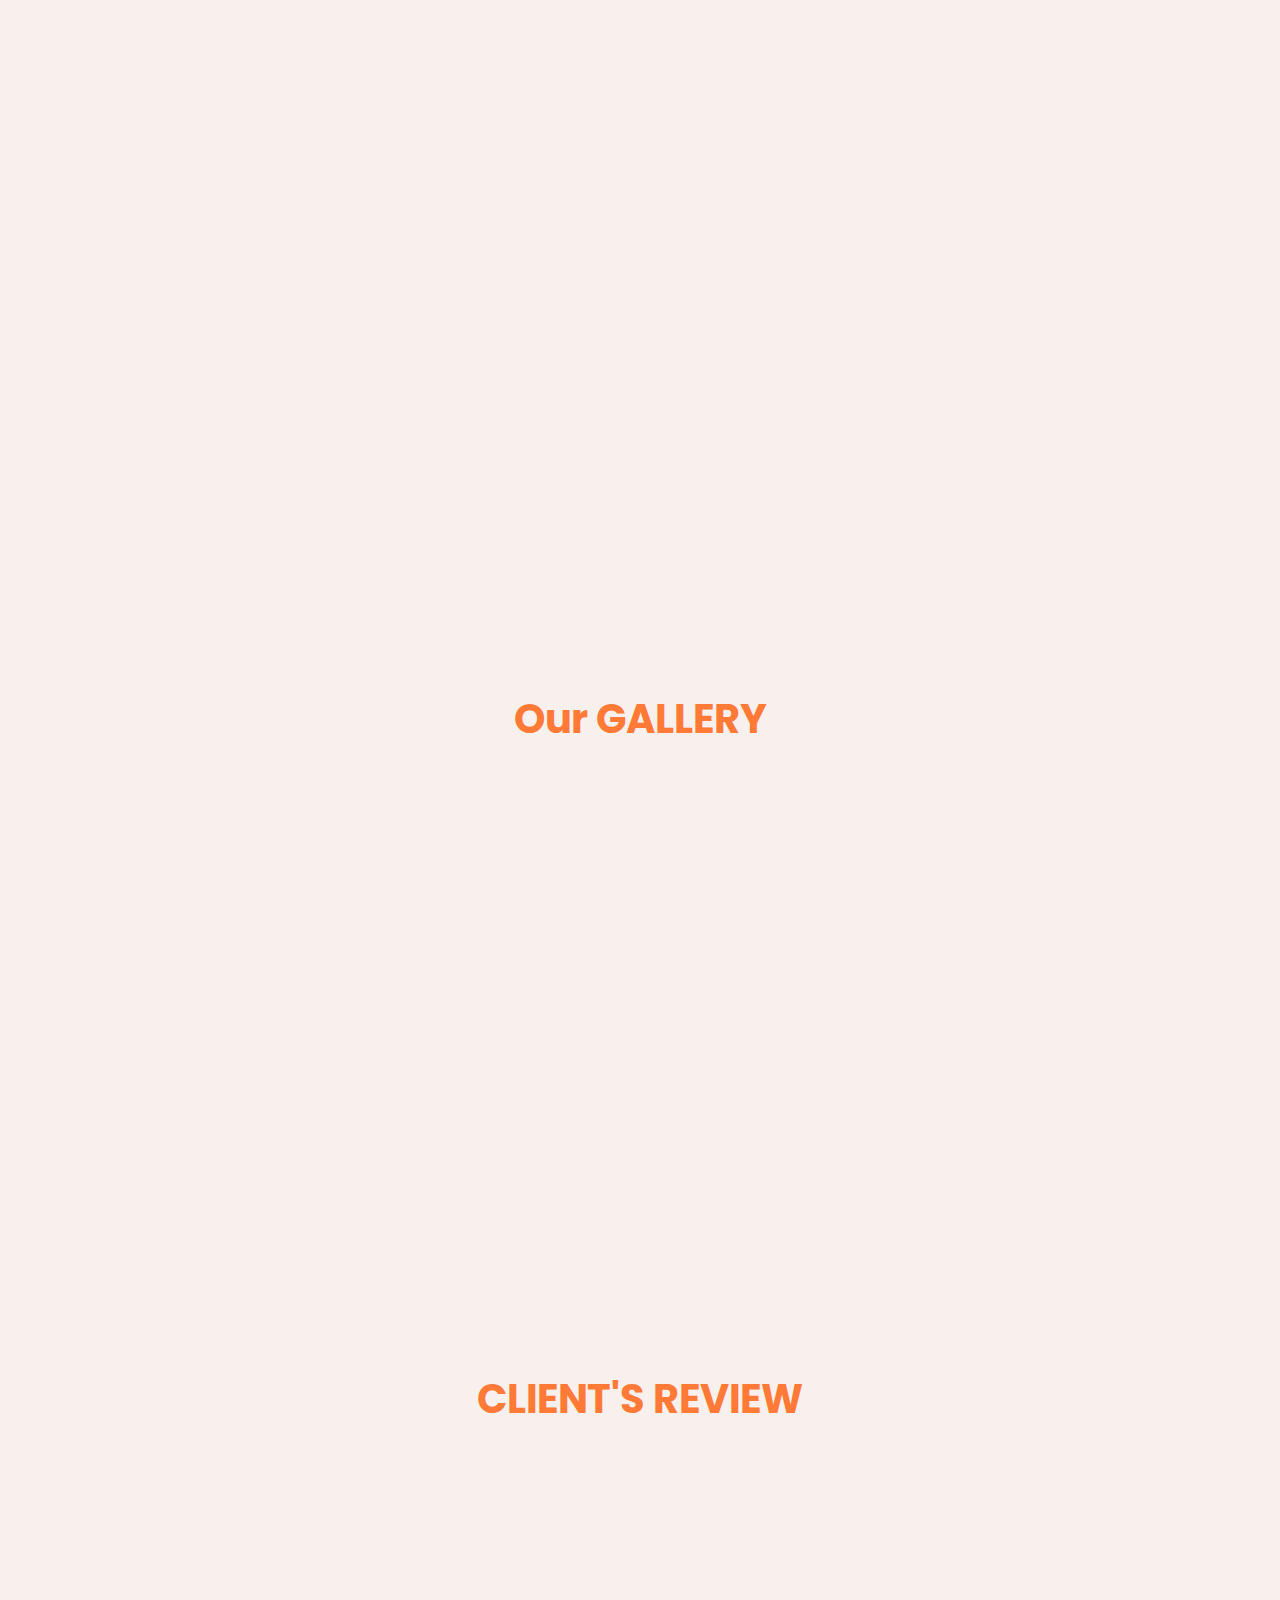
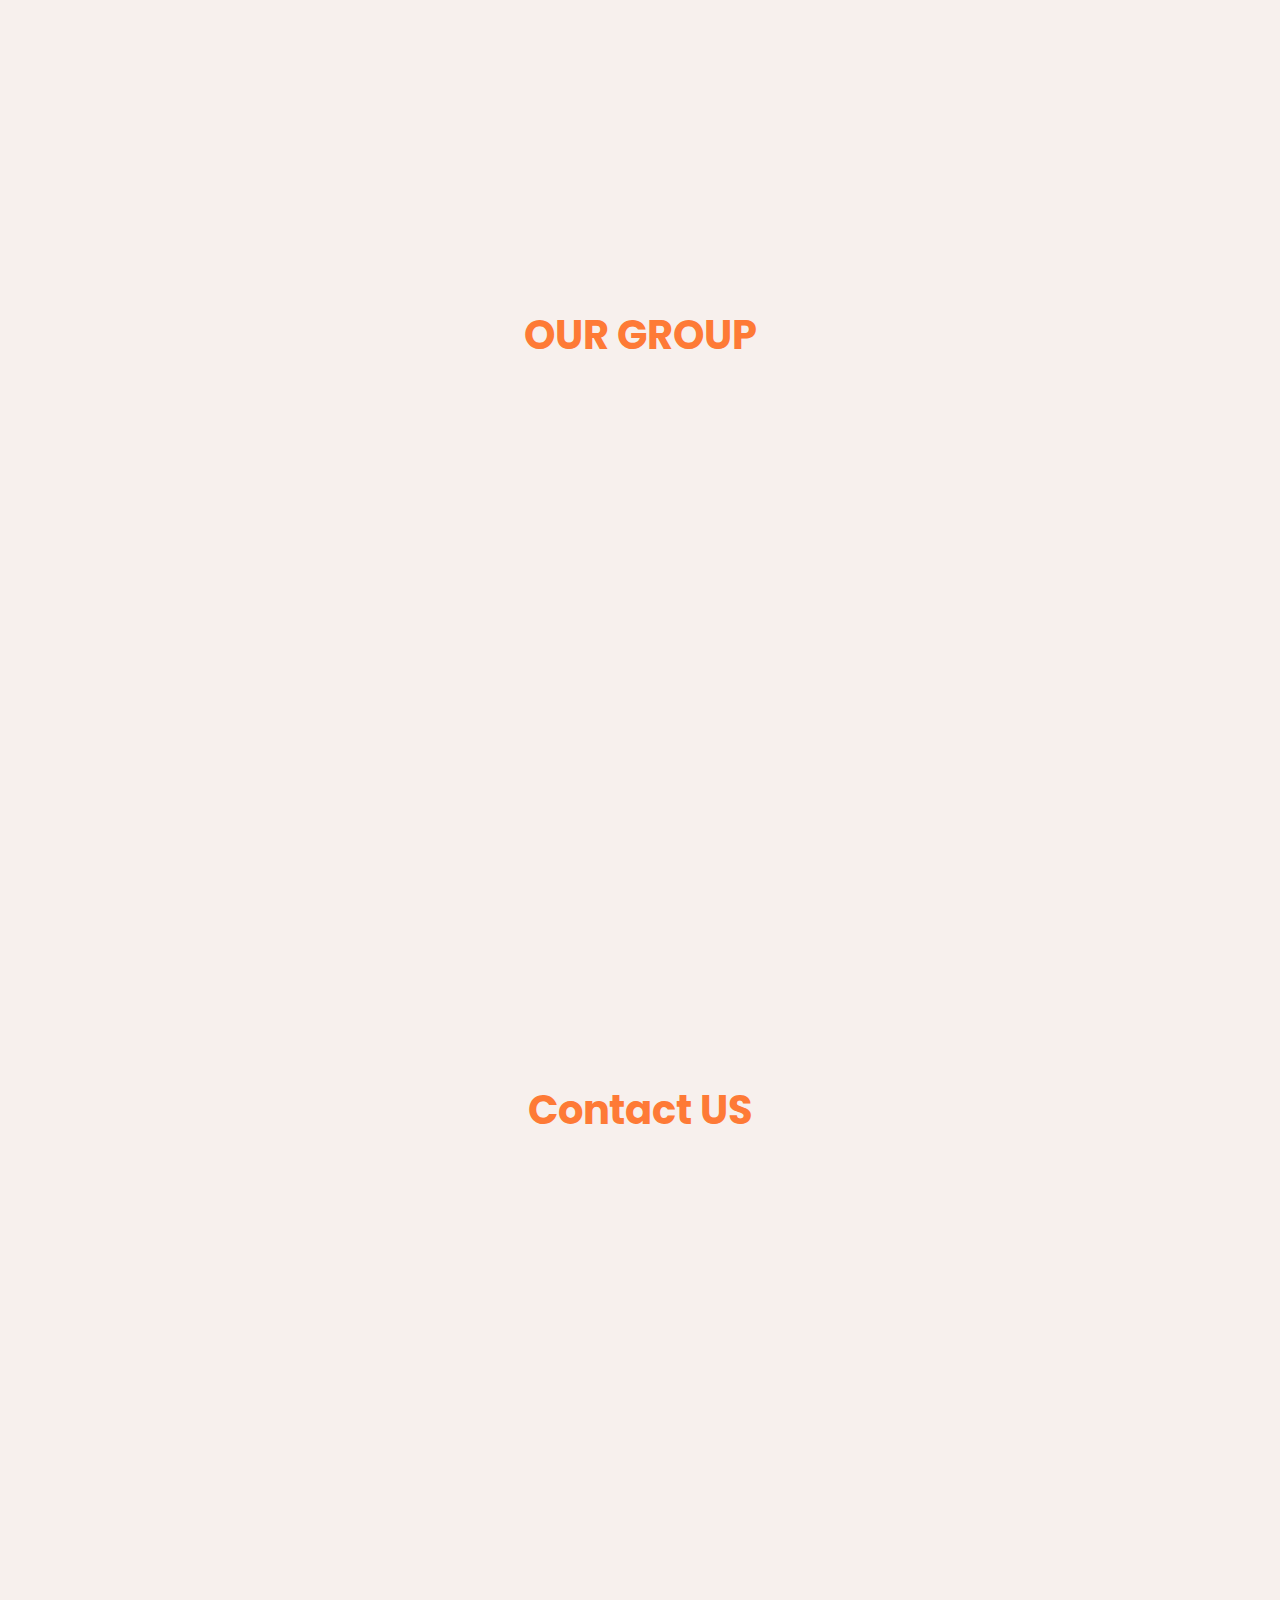
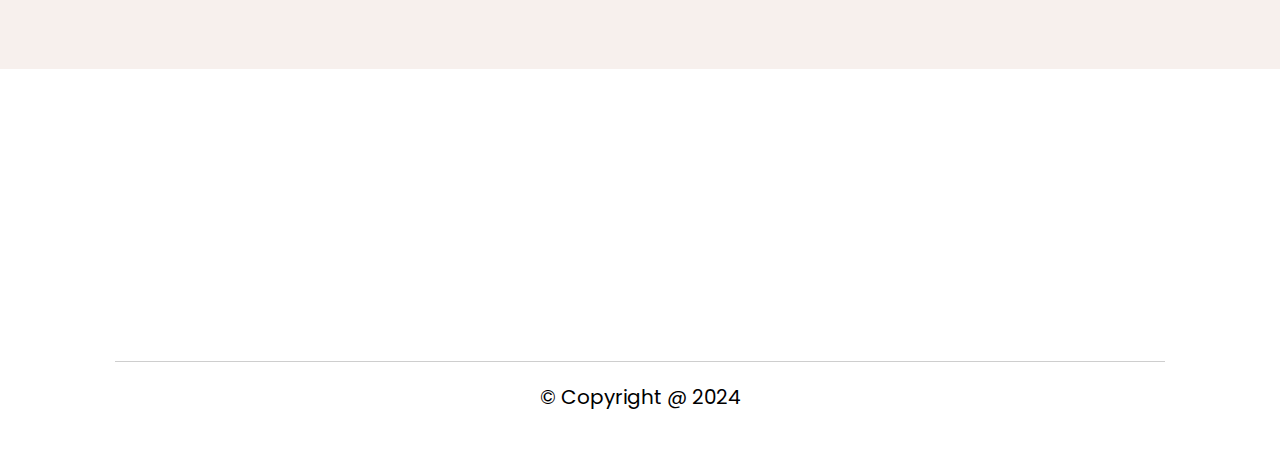
==== commit b05f2cdc: "Update index.html" ====
--- a/index.html
+++ b/index.html
@@ -45,6 +45,8 @@
     <div class="content" data-aos="fade-down">
         <h3>where every snaps <br> tells a story</h3>
         <a href="#" class="btn"> see more info</a>
+        <img src="home.png" alt="Home Image">
+
     </div>
  
  </section>
--- a/style.css
+++ b/style.css
@@ -2,7 +2,7 @@
 
 :root{
    --main-color:#000000;
-   --primary-color: #3E3232;
+   --primary-color: #FE7A36;
    --white:#fff;
    --bg: #f7f0ed;
    --light-black:#333;
@@ -184,10 +184,11 @@
    display: flex;
    align-items: center;
    justify-content: center;
-   background: url"home.png" no-repeat;
+   background: url("home.png") no-repeat;
    background-size: cover;
    background-position: center;
 }
+
 
 .home .content {
    text-align: center;
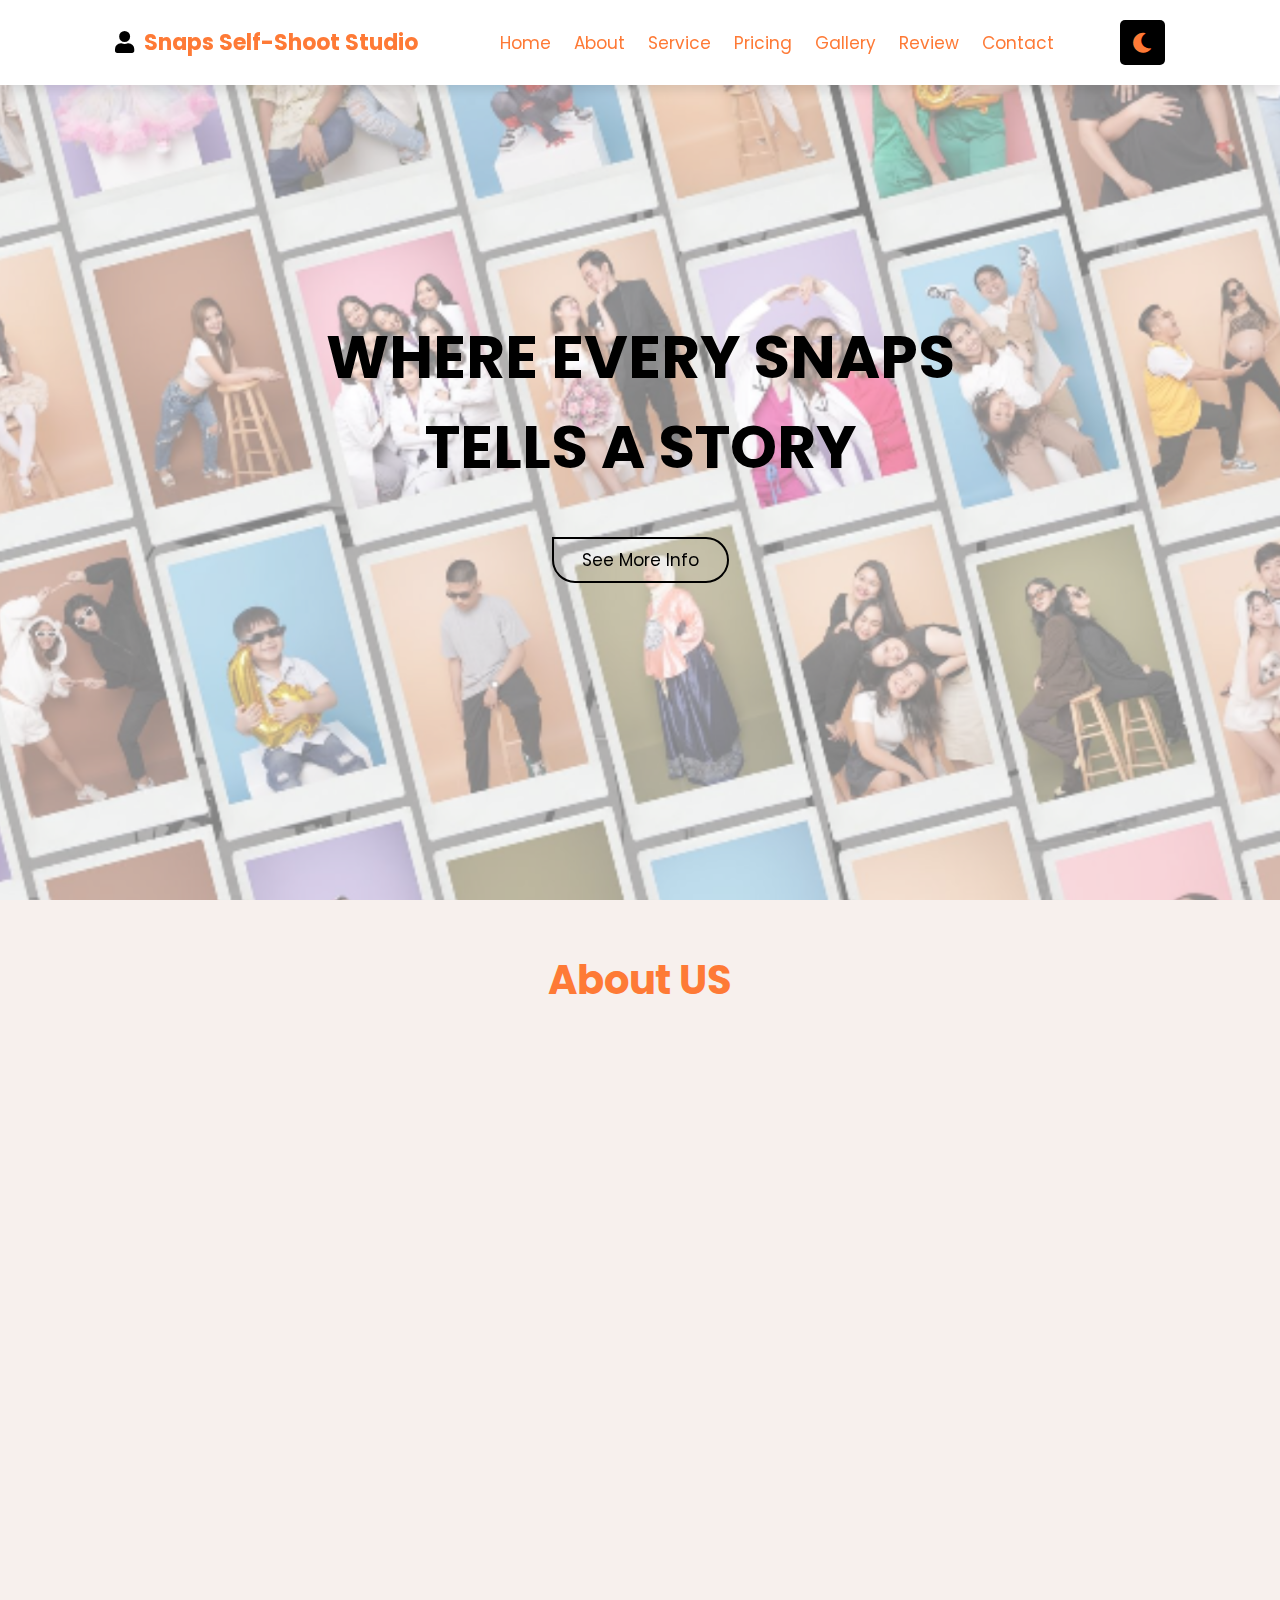
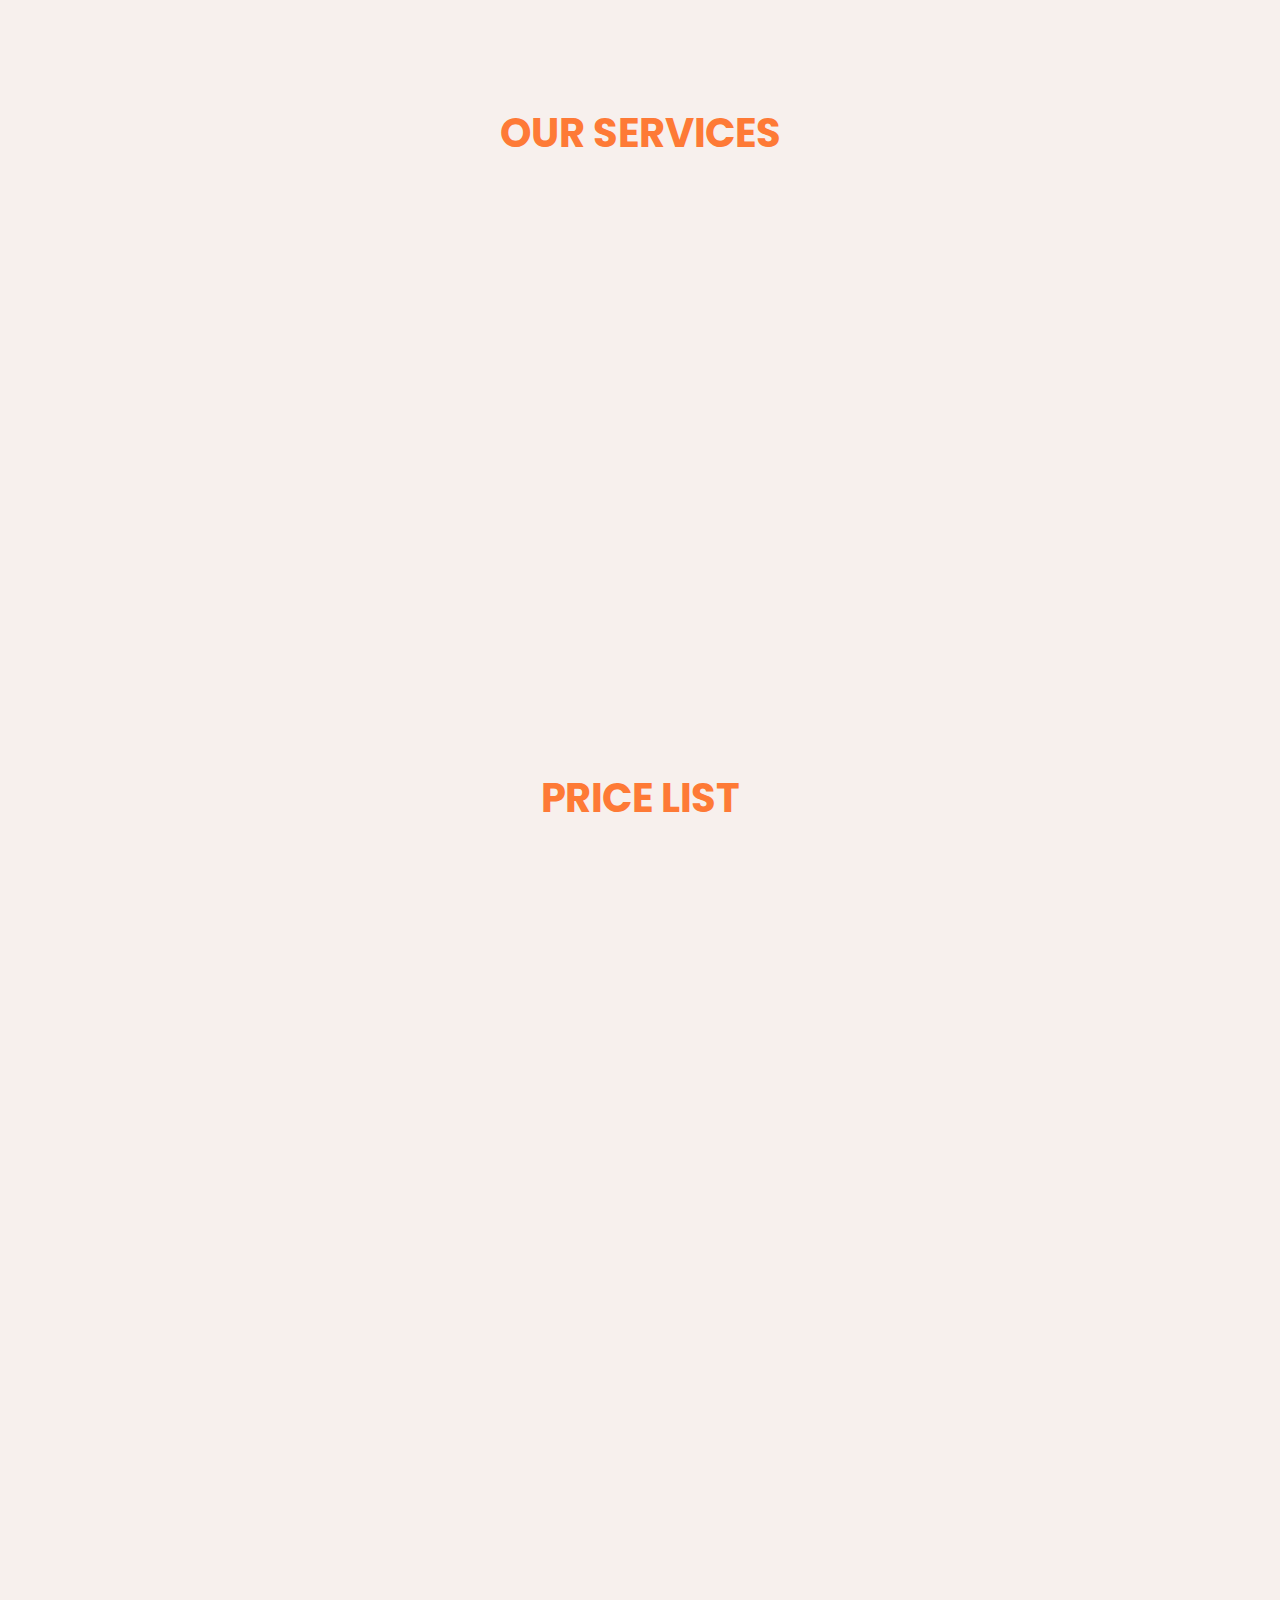
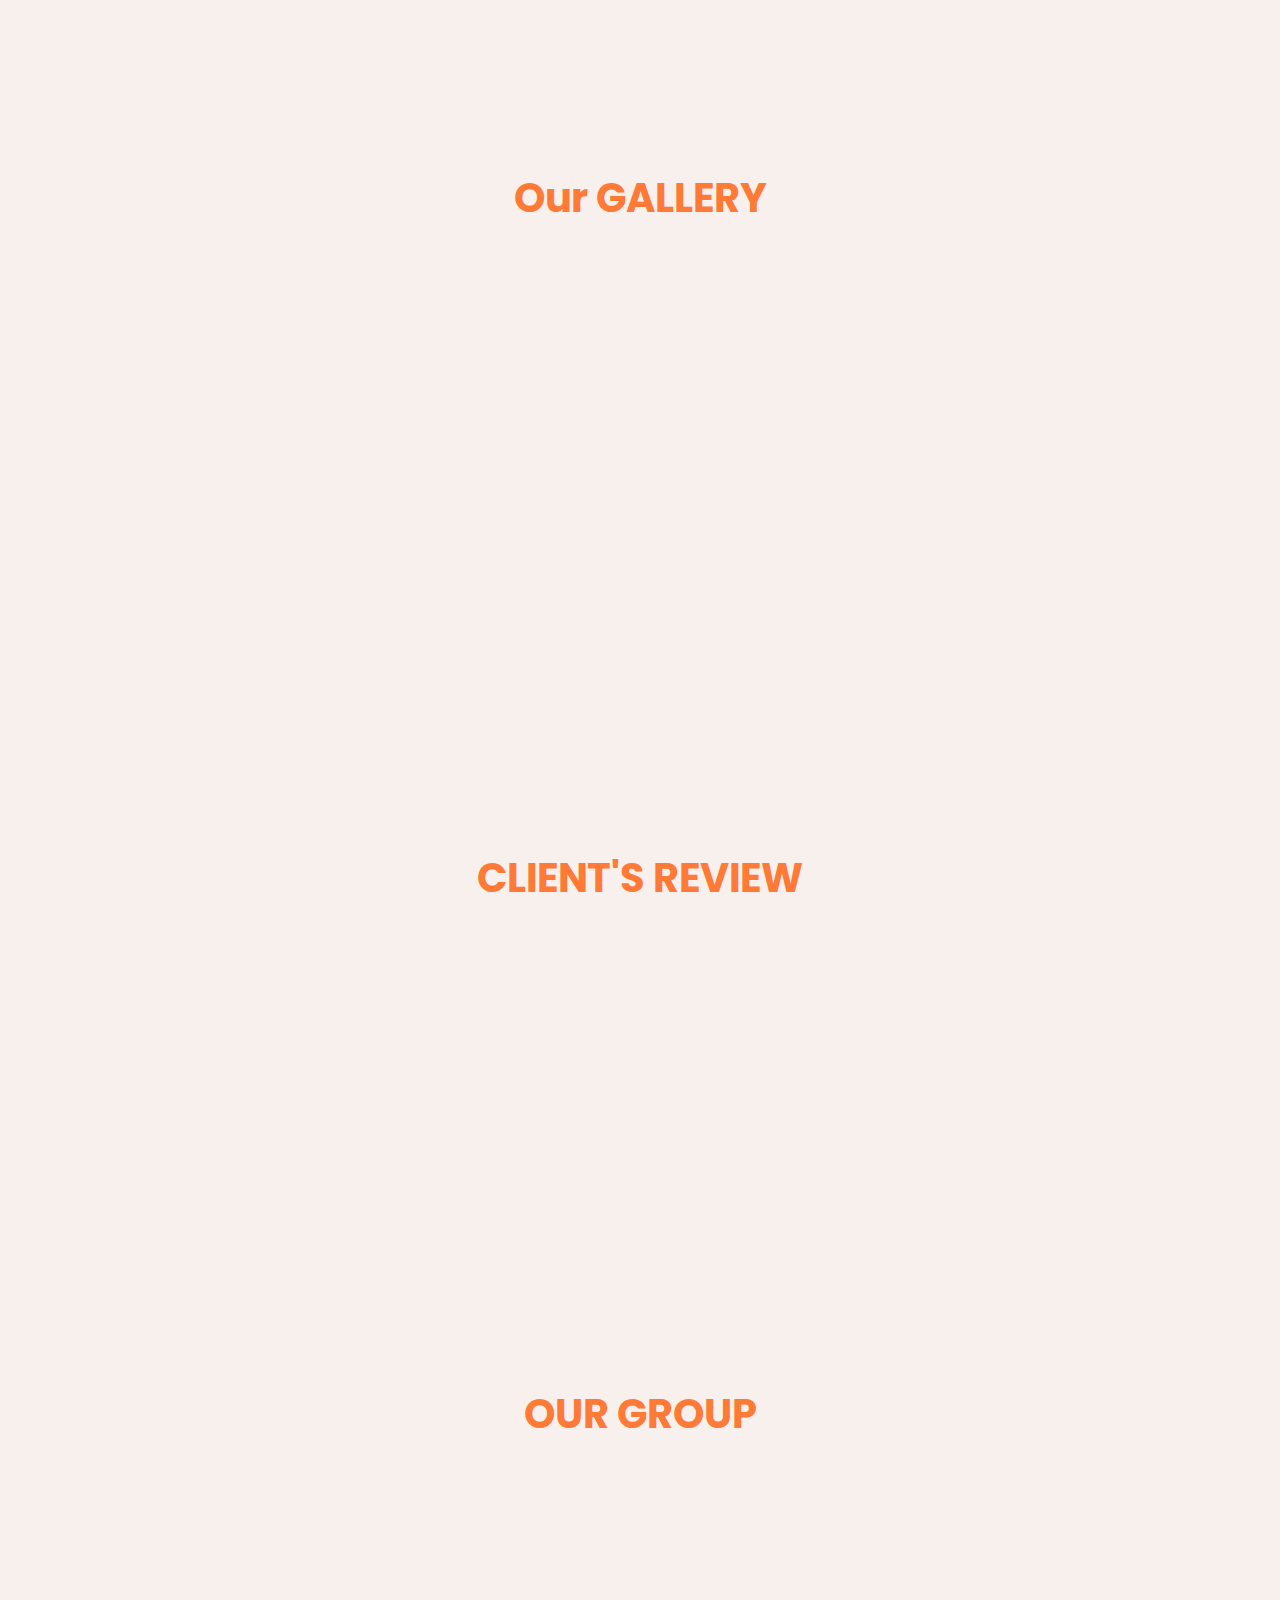
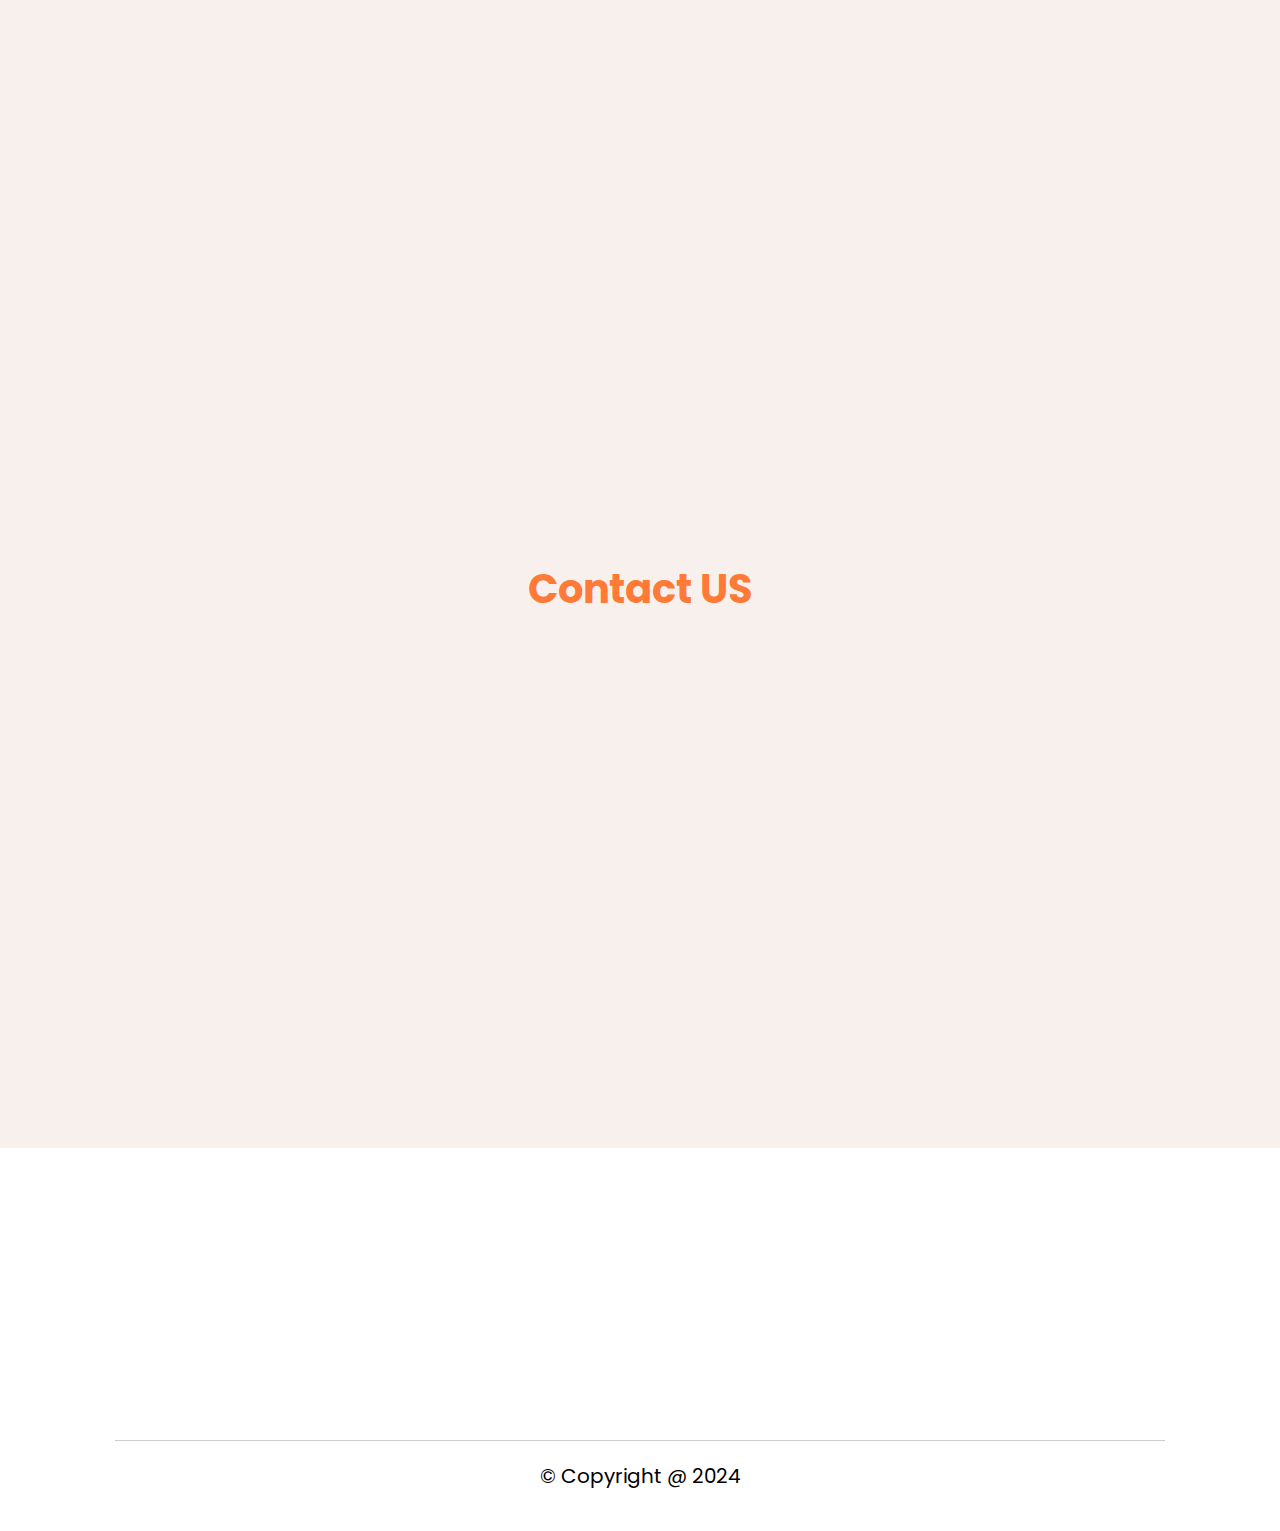
==== commit 35ea00a9: "Update index.html" ====
--- a/index.html
+++ b/index.html
@@ -45,7 +45,6 @@
     <div class="content" data-aos="fade-down">
         <h3>where every snaps <br> tells a story</h3>
         <a href="#" class="btn"> see more info</a>
-        <img src="home.png" alt="Home Image">
 
     </div>
  
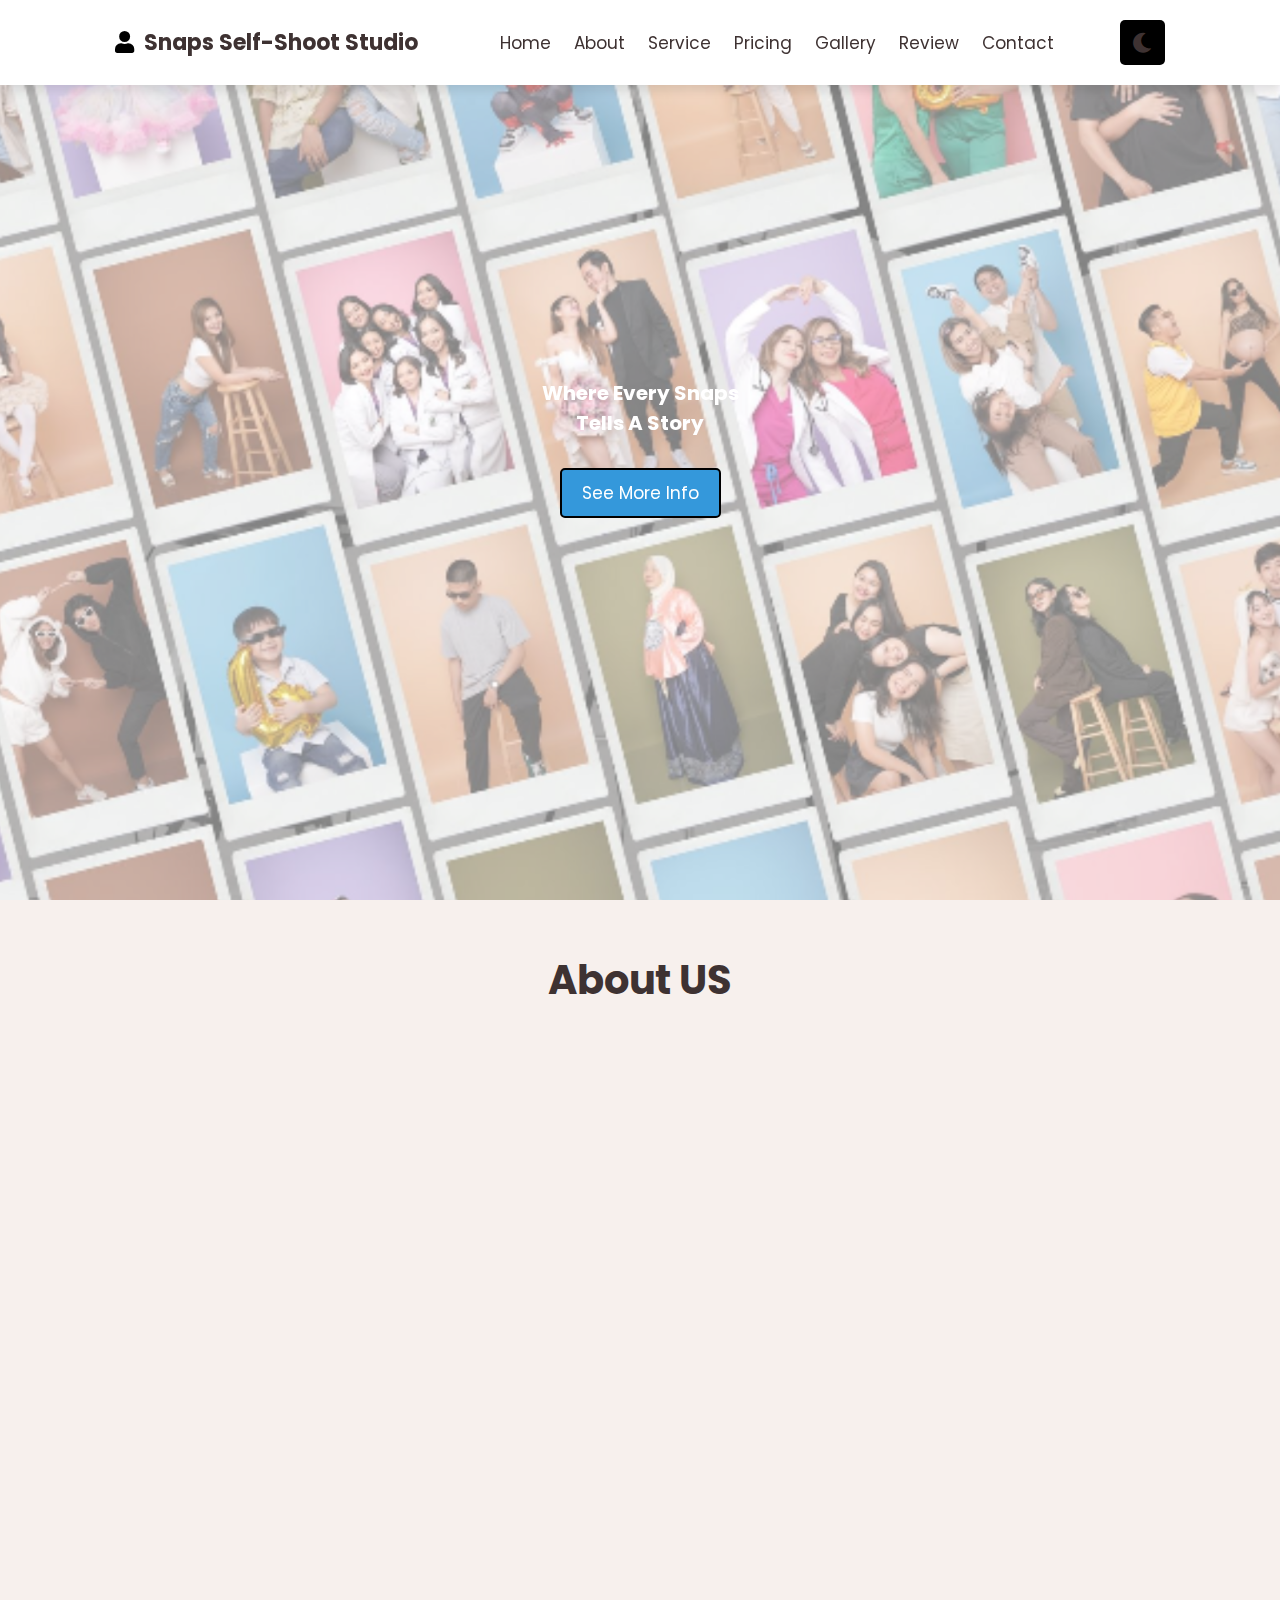
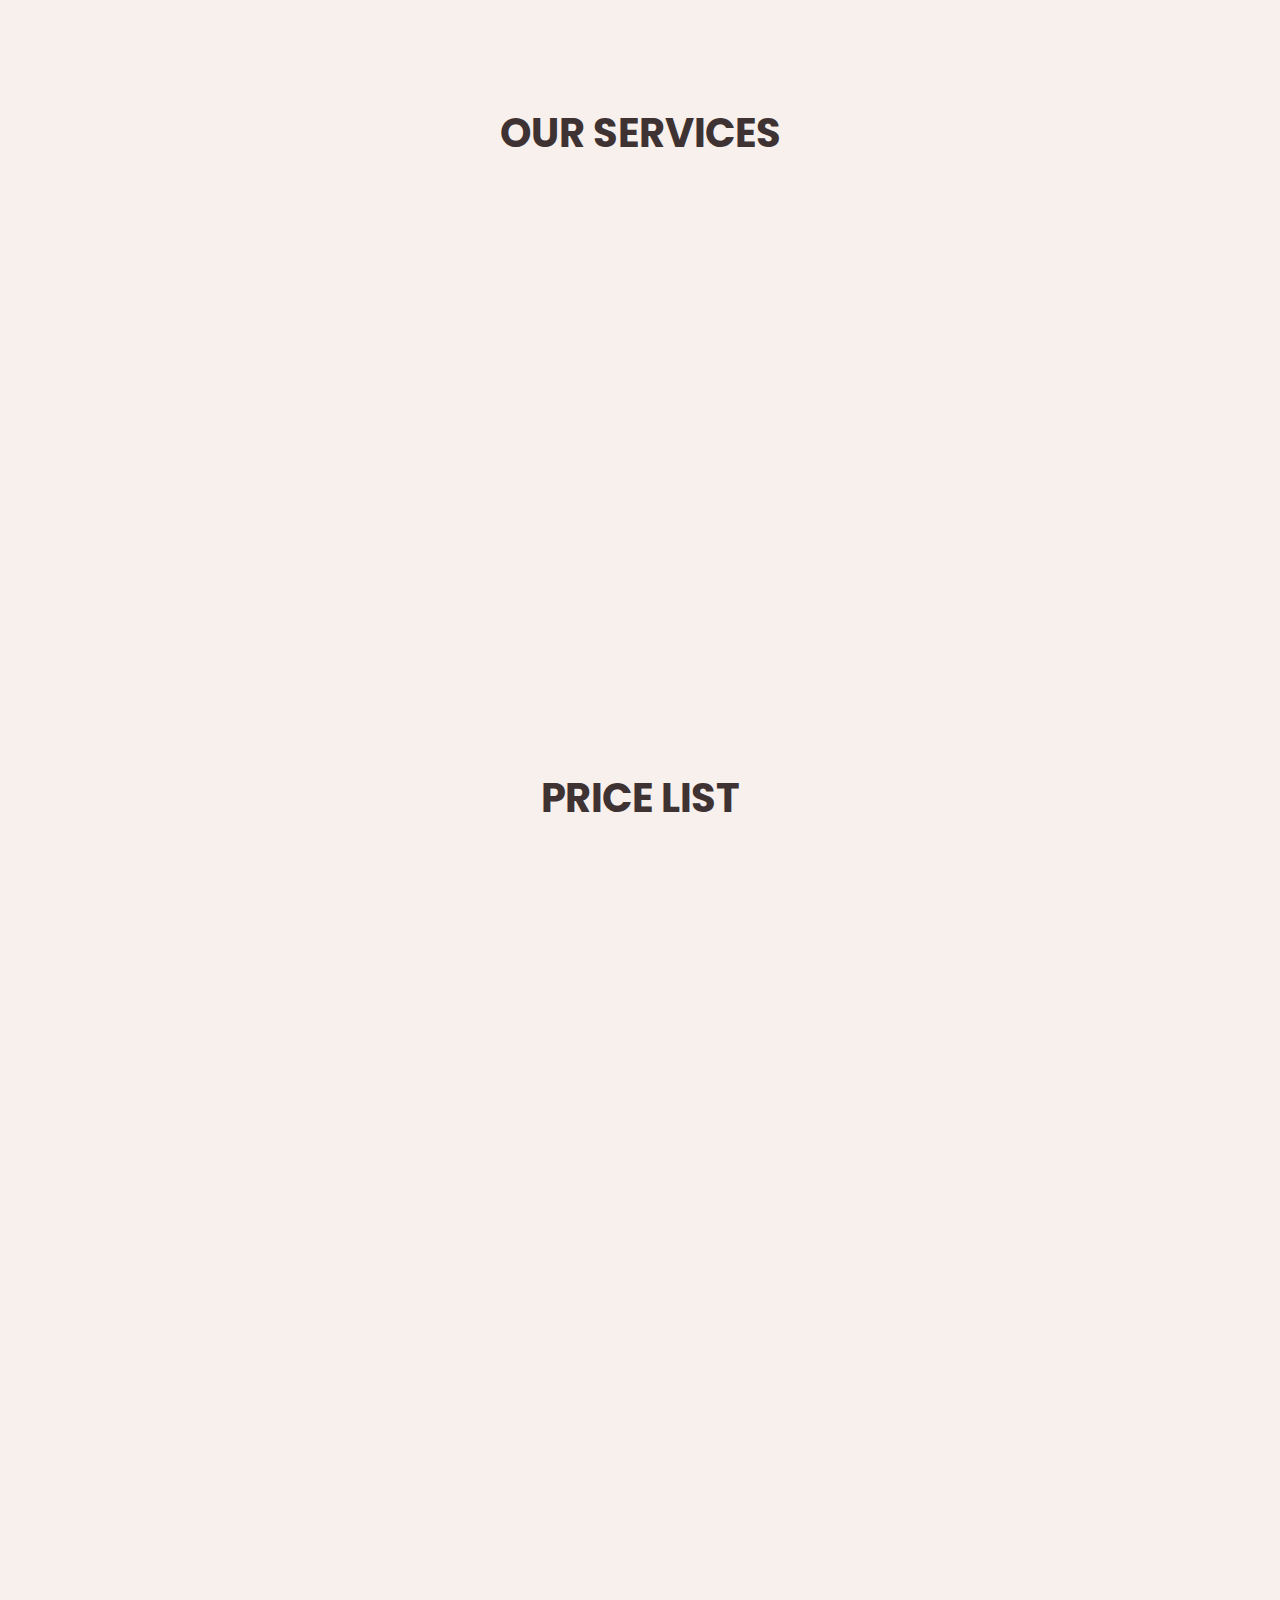
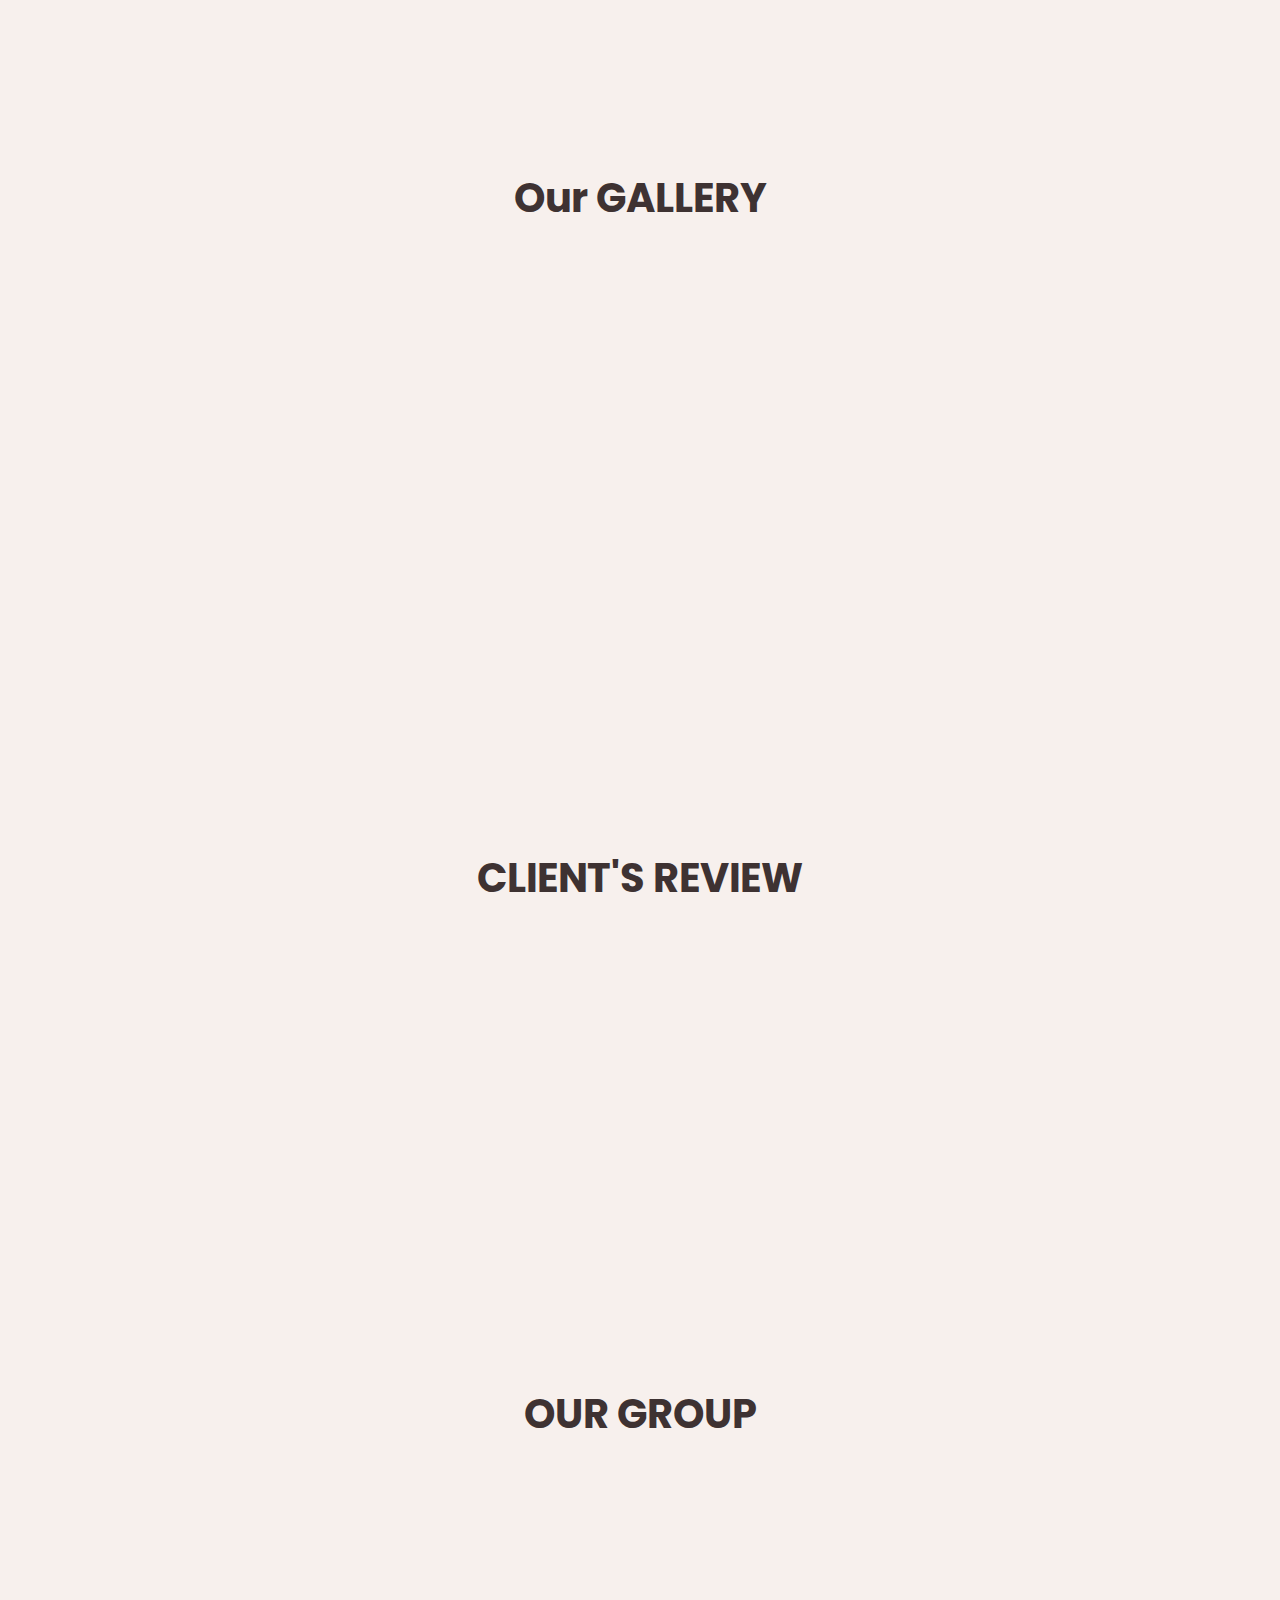
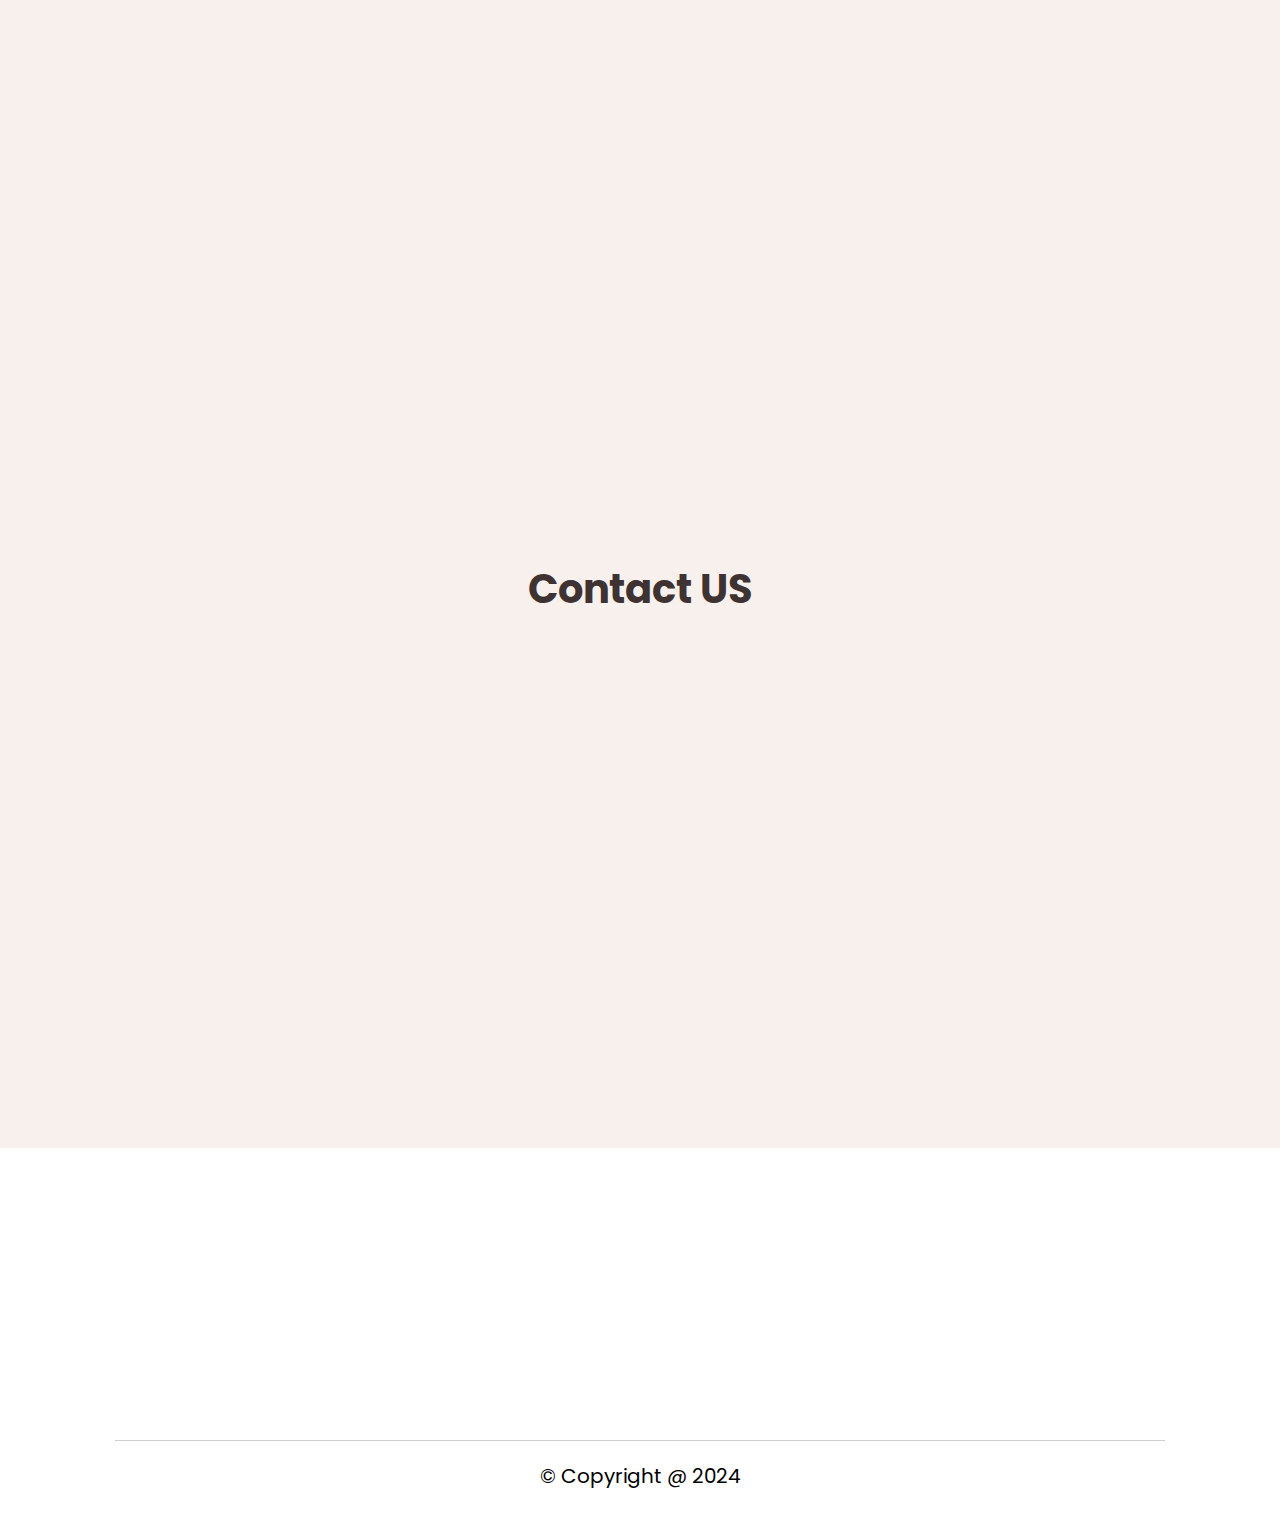
==== commit 2dabb8fb: "Update index.html" ====
--- a/index.html
+++ b/index.html
@@ -324,7 +324,7 @@
        </div>
  
        <div class="box">
-          <img src="pic-2.png" alt="">
+          <img src="izaak.jpg" alt="">
           <h3>Kristian Izaak Rosales</h3>
           <div class="share">
              <a href="#" class="fab fa-facebook-f"></a>
@@ -335,7 +335,7 @@
        </div>
  
        <div class="box">
-          <img src="pic-3.png" alt="">
+          <img src="caang.jpg" alt="">
           <h3>Elvim Jr Caang</h3>
           <div class="share">
              <a href="#" class="fab fa-facebook-f"></a>
@@ -346,7 +346,7 @@
        </div>
  
        <div class="box">
-          <img src="pic-4.png" alt="">
+          <img src="ponce.jpg" alt="">
           <h3>Claire ponce</h3>
           <div class="share">
              <a href="#" class="fab fa-facebook-f"></a>
@@ -356,7 +356,7 @@
           </div>
        </div>
        <div class="box">
-        <img src="pic-4.png" alt="">
+        <img src="aura.jpg" alt="">
         <h3>Aura Maria Fabia</h3>
         <div class="share">
            <a href="#" class="fab fa-facebook-f"></a>
--- a/style.css
+++ b/style.css
@@ -2,7 +2,7 @@
 
 :root{
    --main-color:#000000;
-   --primary-color: #FE7A36;
+   --primary-color: #3E3232;
    --white:#fff;
    --bg: #f7f0ed;
    --light-black:#333;
@@ -187,20 +187,27 @@
    background: url("home.png") no-repeat;
    background-size: cover;
    background-position: center;
-}
-
+   color: #fff; /* Set text color to be visible against the background */
+}
 
 .home .content {
    text-align: center;
 }
 
-.home .content h3 {
-   font-size: 6rem;
-   text-transform: uppercase;
-   font-weight: bold; /* Set font-weight to bold */
-   color: #000000;
-   padding-bottom: 3.5rem;
-}
+.home h3 {
+   font-size: 2em;
+   margin-bottom: 20px;
+}
+
+.home .btn {
+   display: inline-block;
+   padding: 10px 20px;
+   background-color: #3498db;
+   color: #fff;
+   text-decoration: none;
+   border-radius: 5px;
+}
+
 
 
 
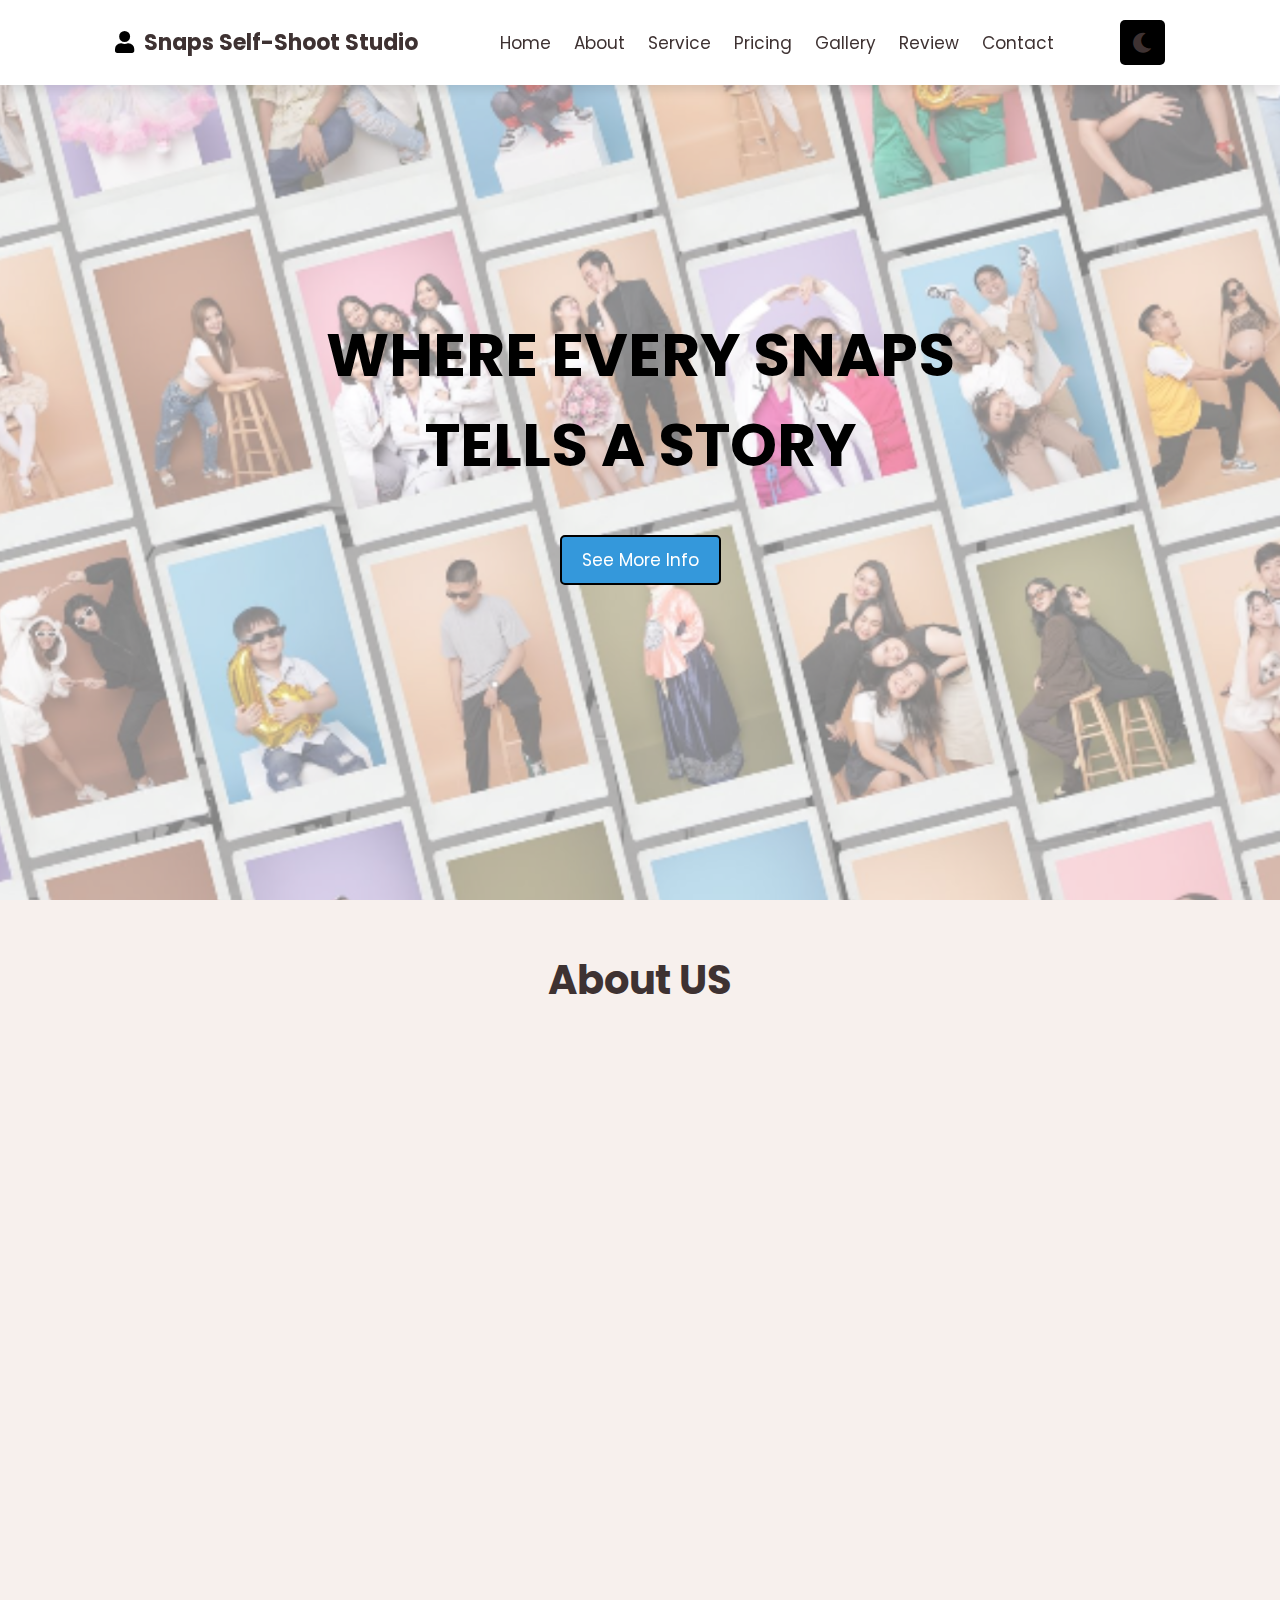
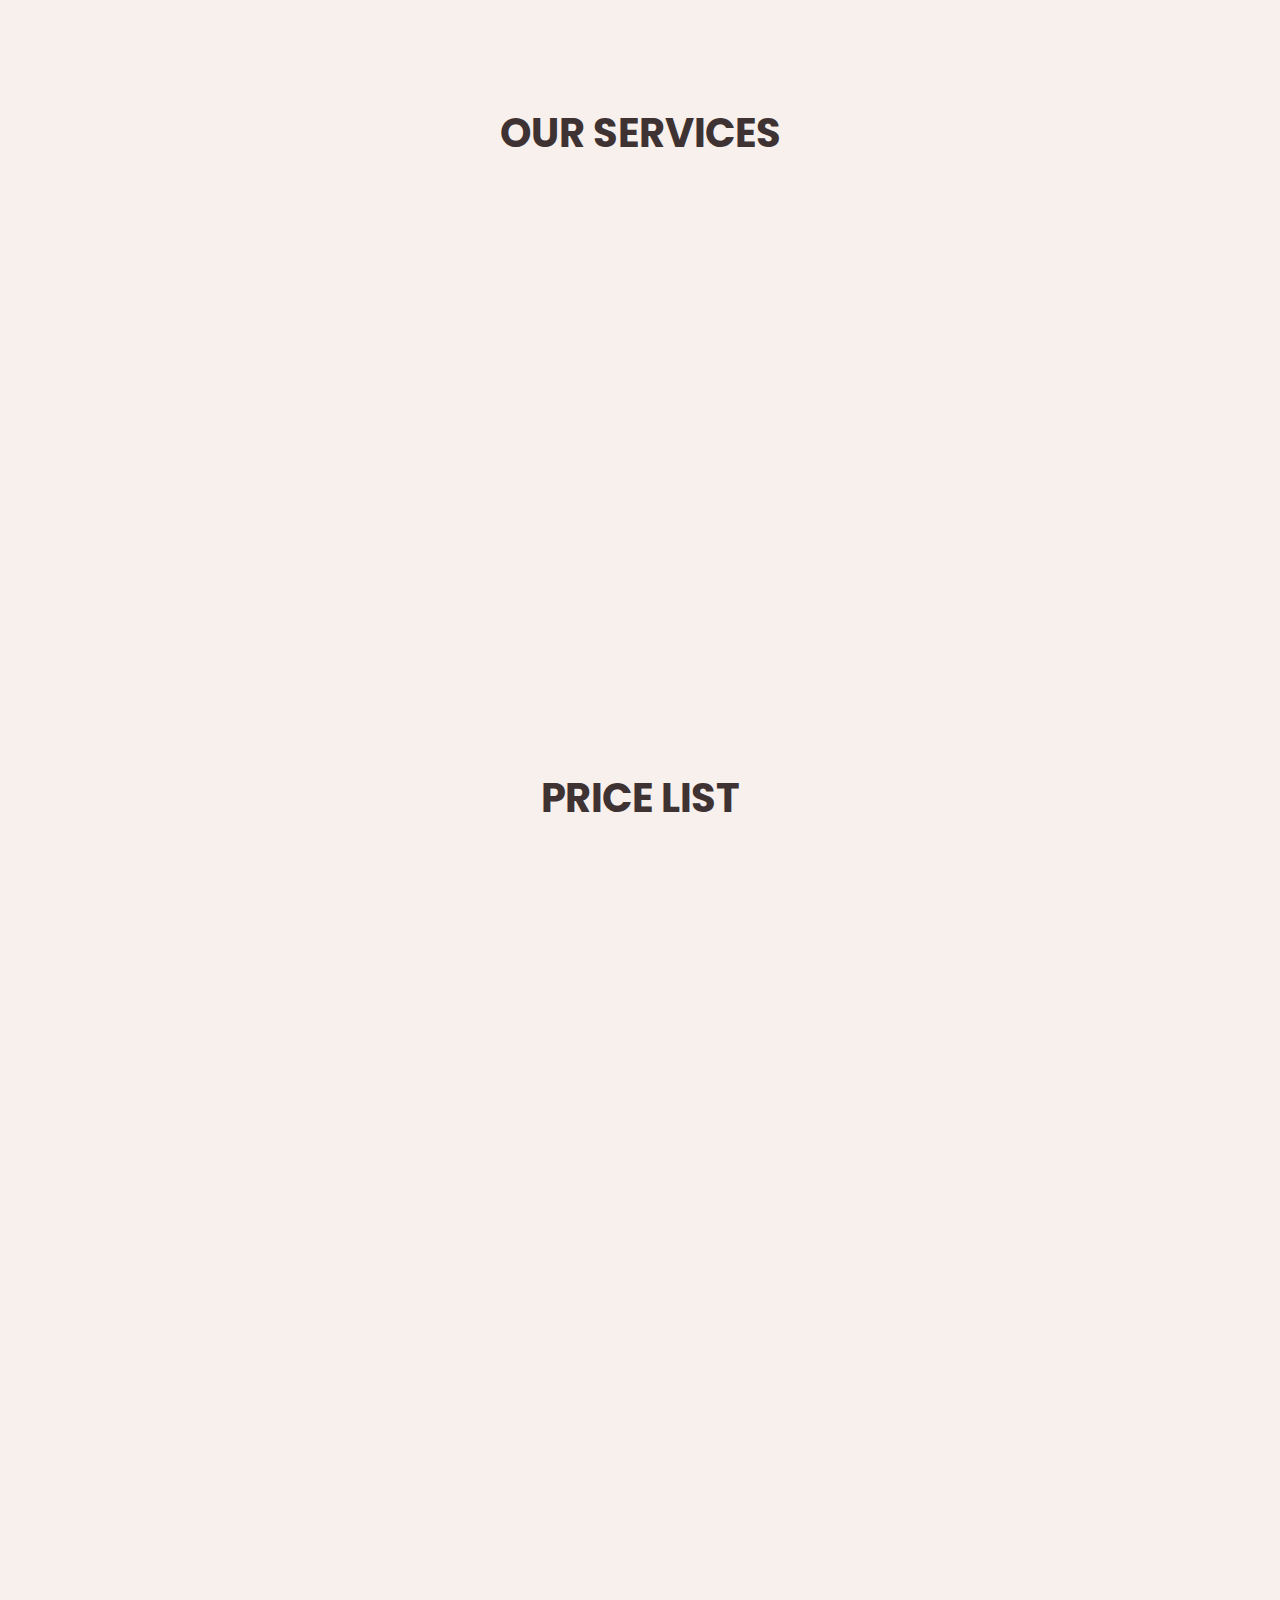
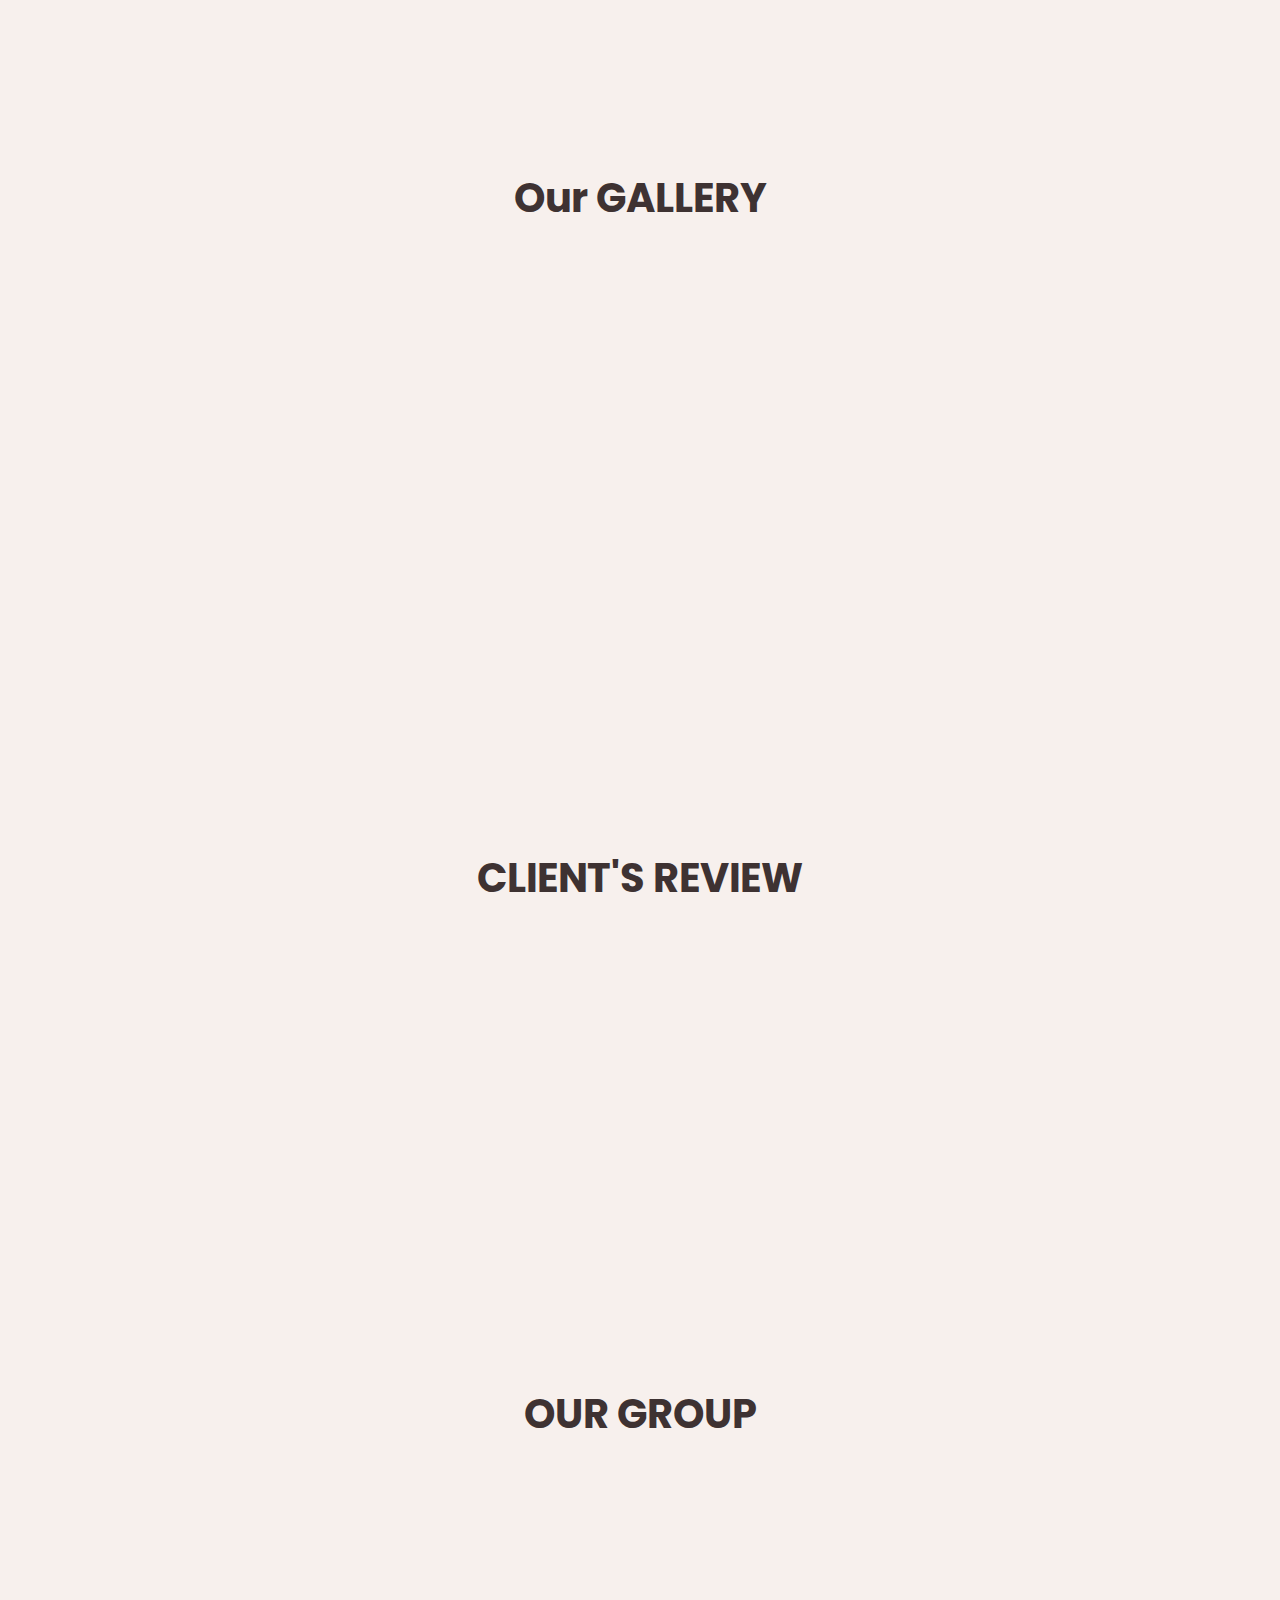
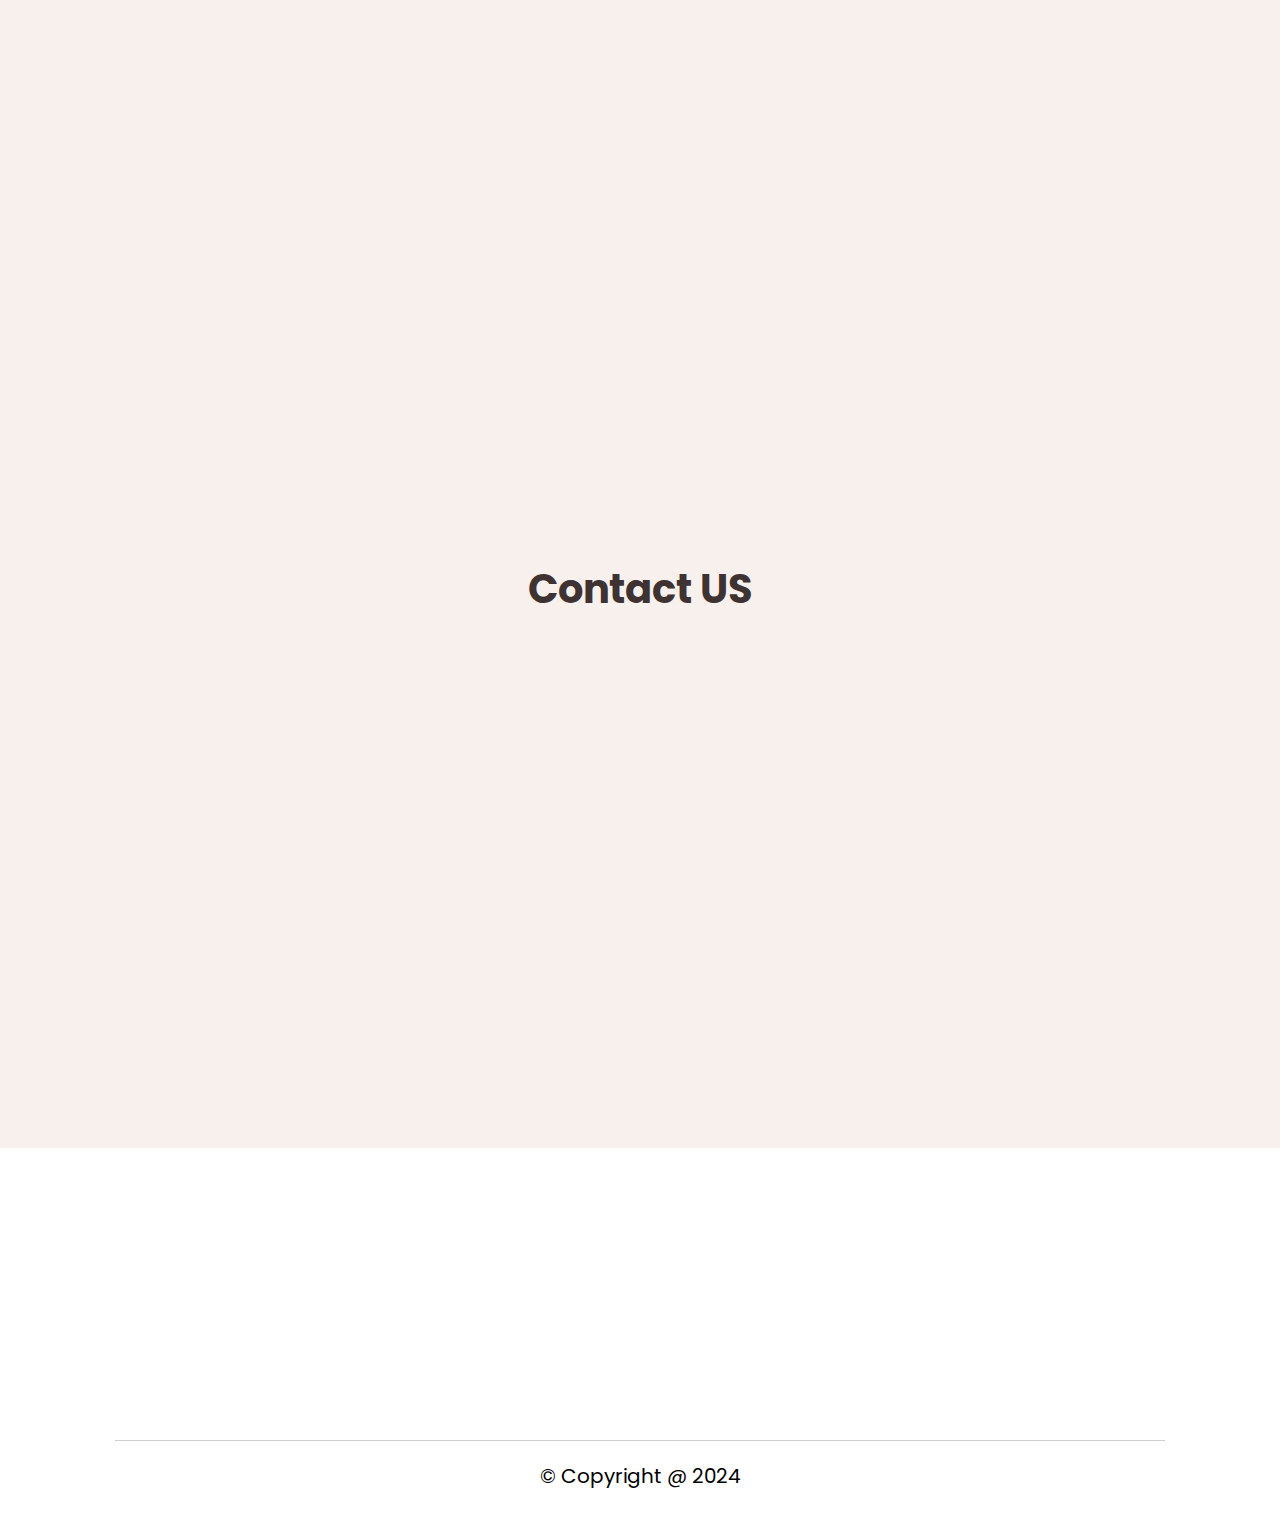
==== commit 13afb9b3: "Update index.html" ====
--- a/index.html
+++ b/index.html
@@ -4,7 +4,7 @@
     <meta charset="UTF-8">
     <meta http-equiv="X-UA-Compatible" content="IE=edge">
     <meta name="viewport" content="width=device-width, initial-scale=1.0">
-    <title>Document</title>
+    <title>Snaps Studio</title>
     <link rel="stylesheet" href="https://unpkg.com/aos@next/dist/aos.css" />
     
     <link rel="stylesheet" href="https://unpkg.com/swiper/swiper-bundle.min.css" />
--- a/style.css
+++ b/style.css
@@ -179,6 +179,11 @@
 
 /* home */
 
+body {
+    margin: 0;
+    padding: 0;
+}
+
 .home {
    min-height: 100vh;
    display: flex;
@@ -193,12 +198,13 @@
 .home .content {
    text-align: center;
 }
-
-.home h3 {
-   font-size: 2em;
-   margin-bottom: 20px;
-}
-
+   .home .content h3 {
+   font-size: 6rem;
+   text-transform: uppercase;
+   font-weight: bold; 
+   color: #000000;
+   padding-bottom: 3.5rem;
+}
 .home .btn {
    display: inline-block;
    padding: 10px 20px;
@@ -207,7 +213,6 @@
    text-decoration: none;
    border-radius: 5px;
 }
-
 
 
 
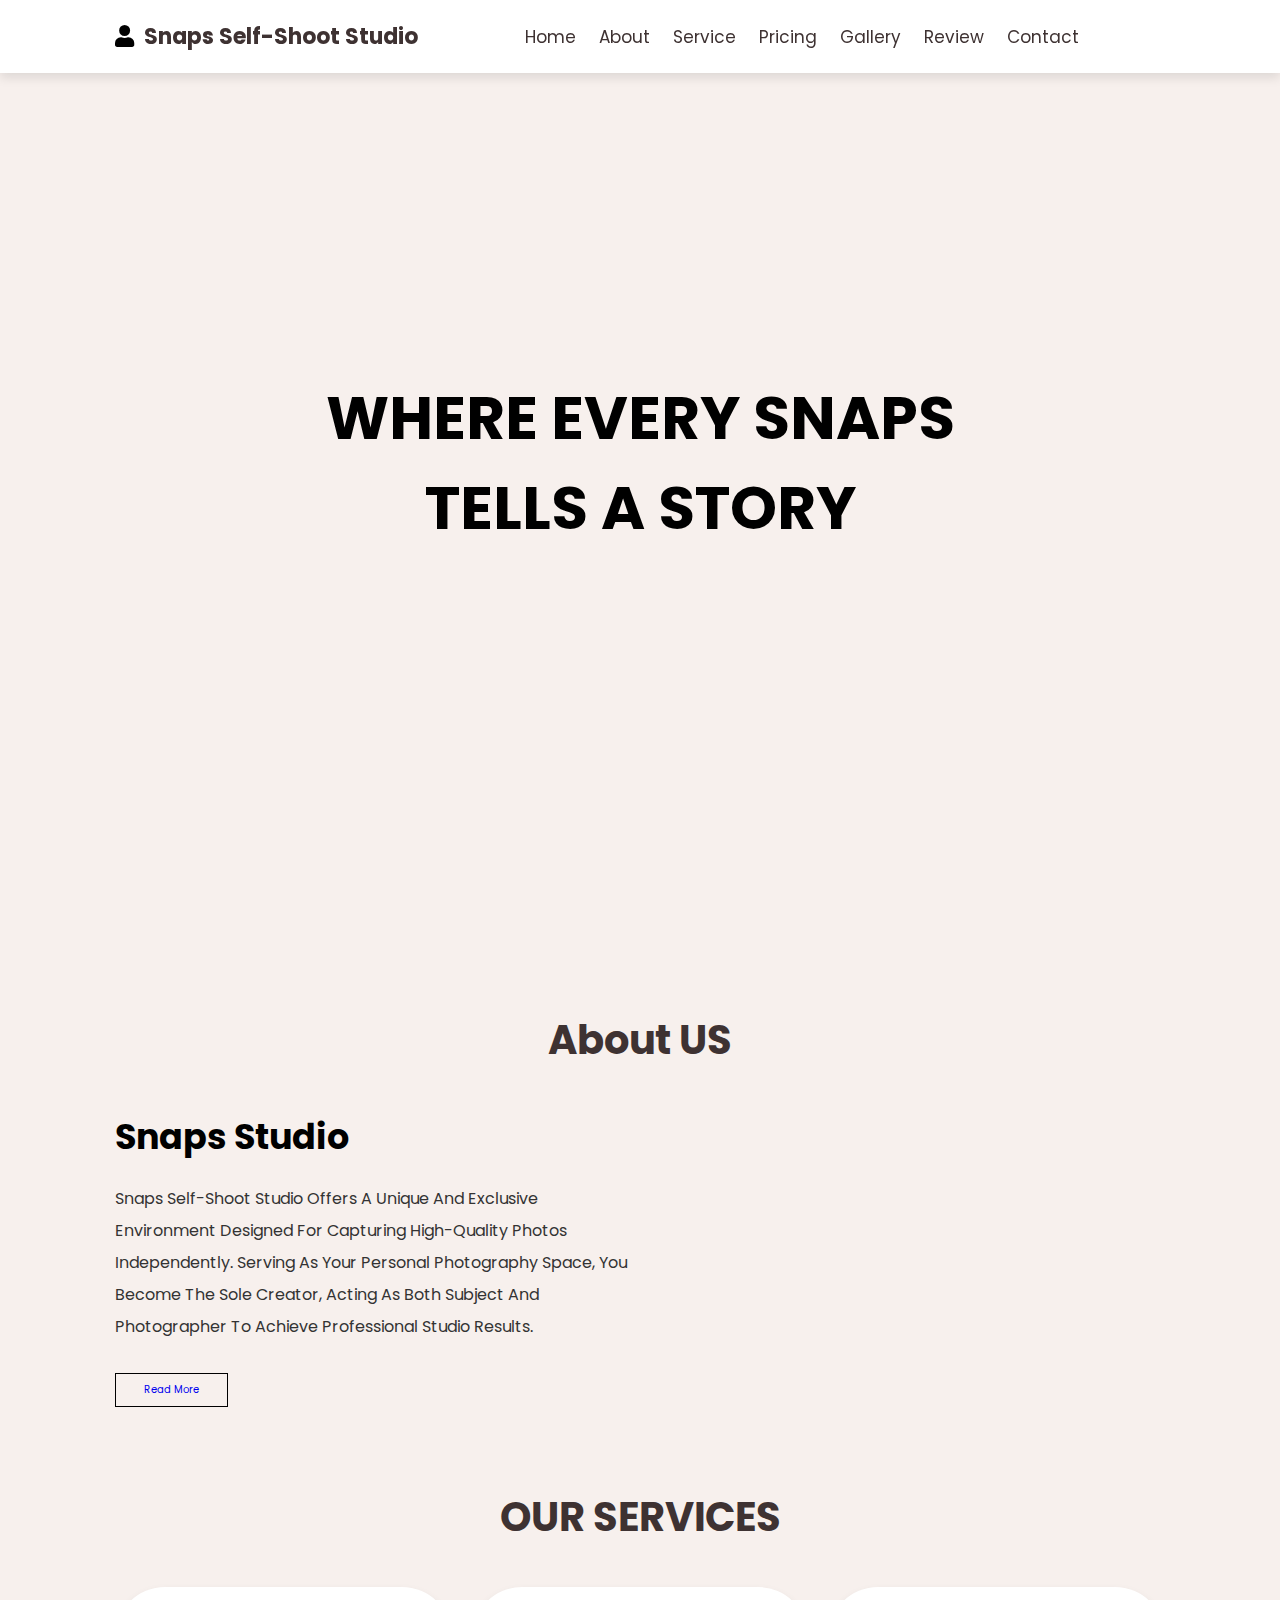
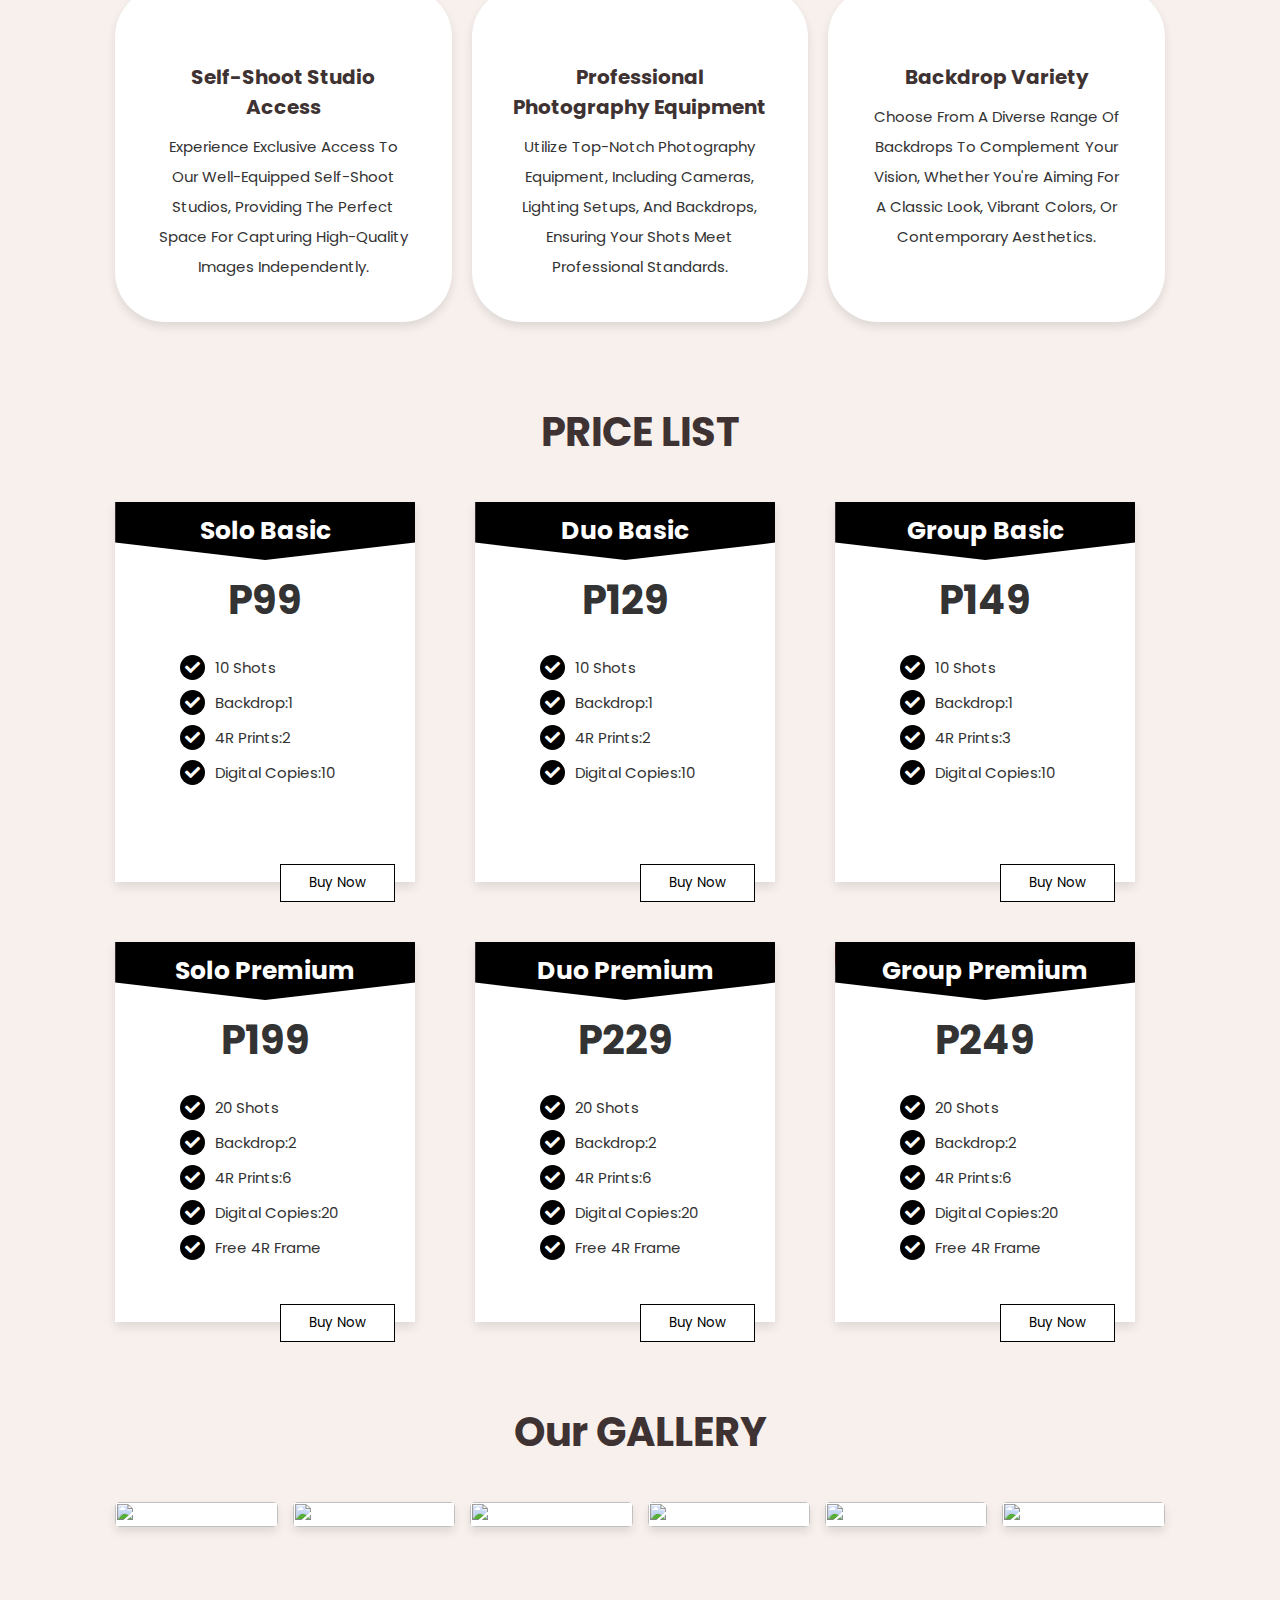
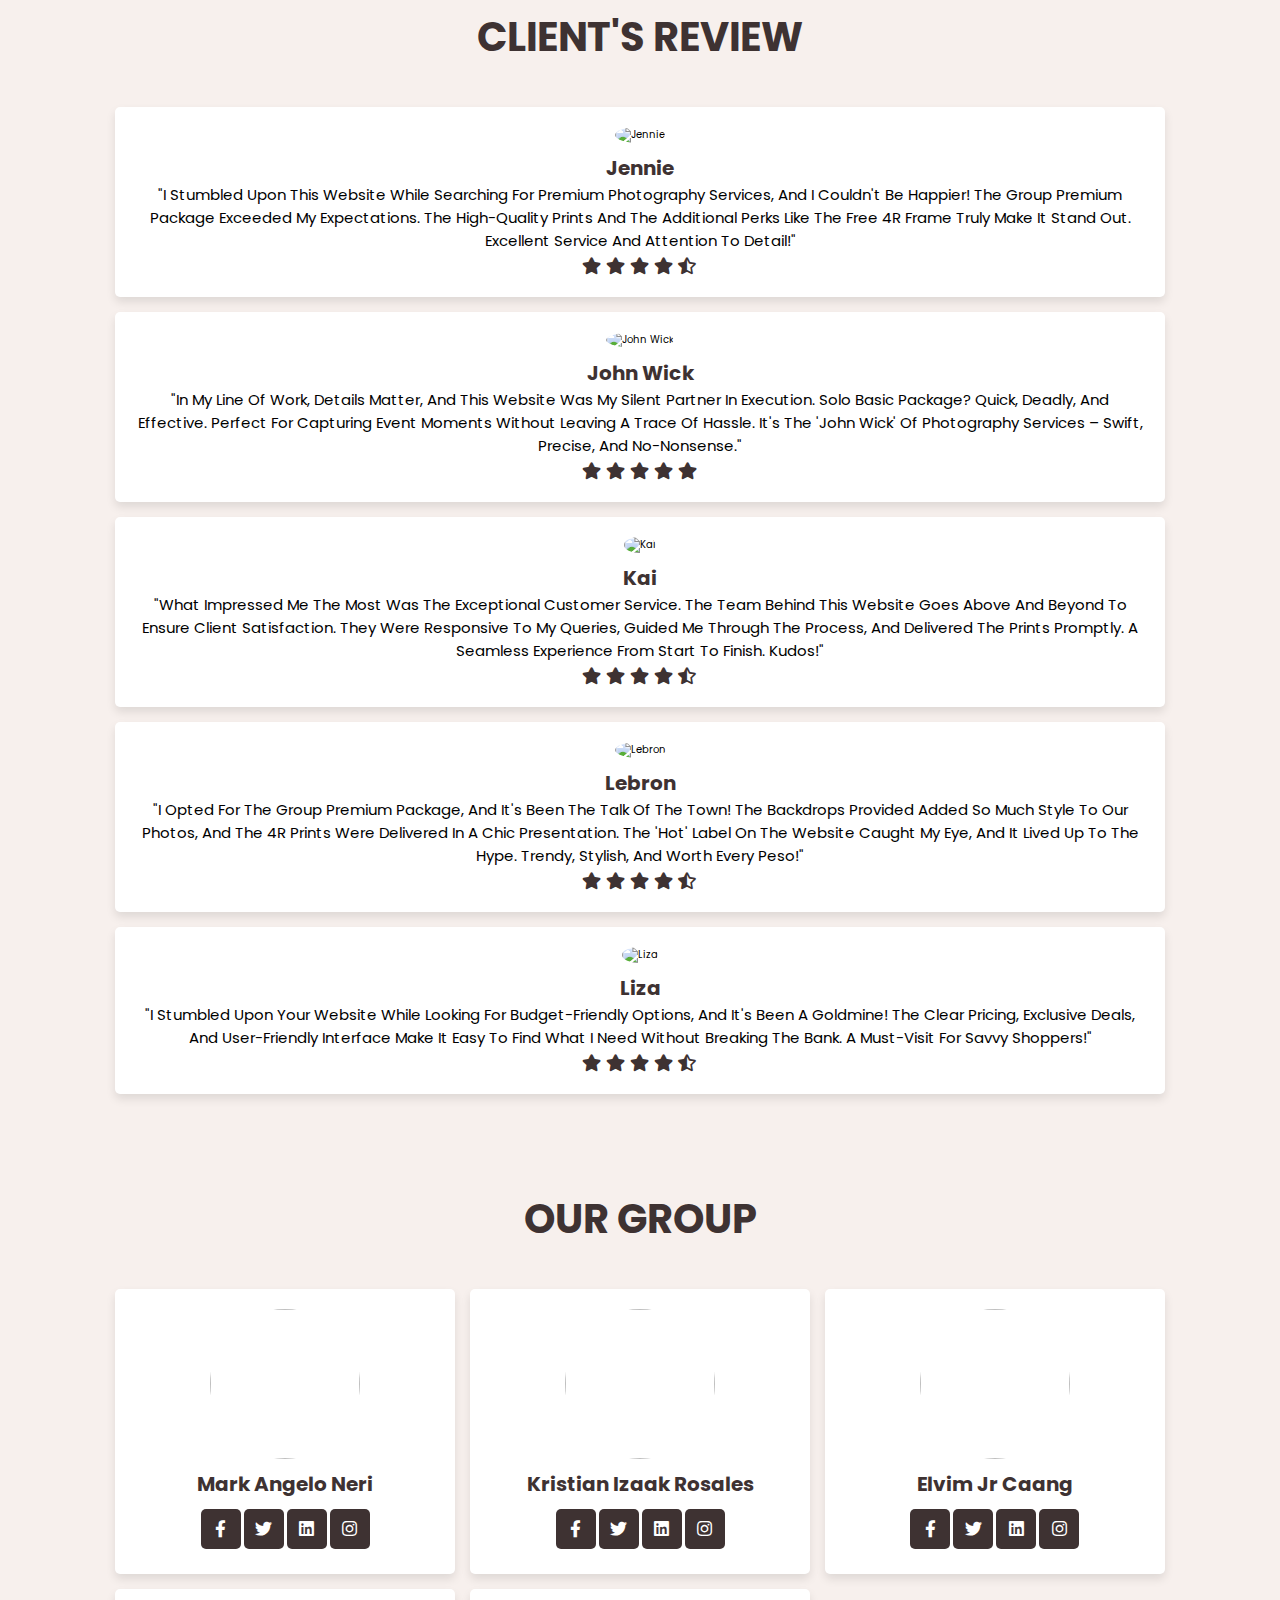
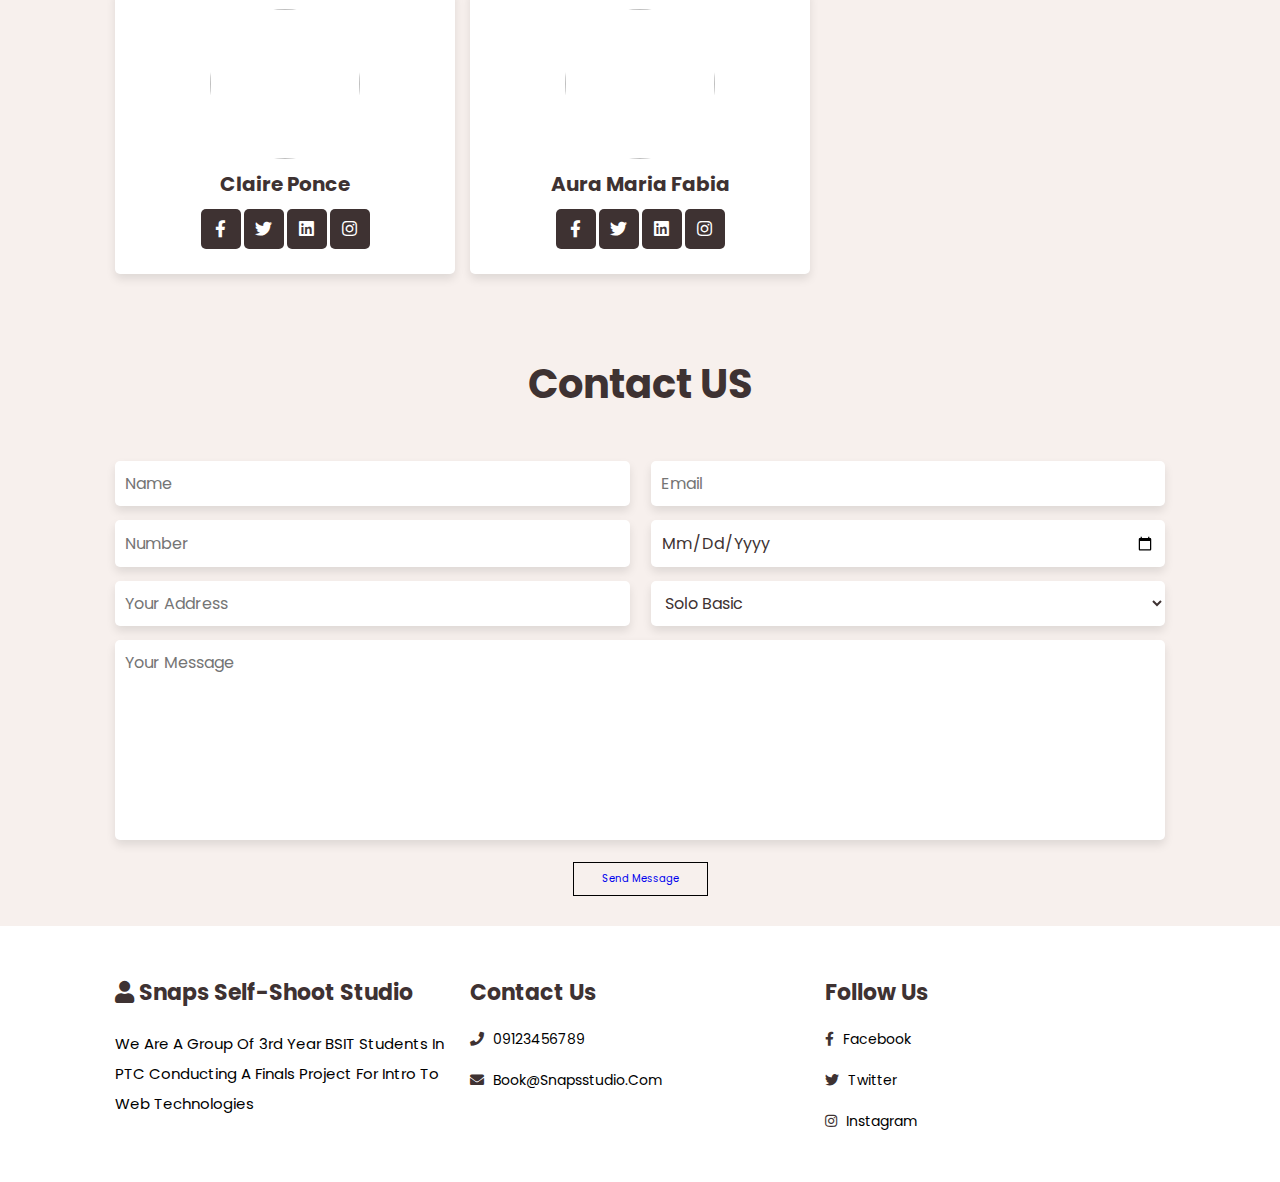
==== commit 7bbb5ba1: "Update index.html" ====
--- a/index.html
+++ b/index.html
@@ -4,55 +4,39 @@
     <meta charset="UTF-8">
     <meta http-equiv="X-UA-Compatible" content="IE=edge">
     <meta name="viewport" content="width=device-width, initial-scale=1.0">
-    <title>Snaps Studio</title>
-    <link rel="stylesheet" href="https://unpkg.com/aos@next/dist/aos.css" />
+    <title>Document</title>
     
     <link rel="stylesheet" href="https://unpkg.com/swiper/swiper-bundle.min.css" />
-    <!-- font awesome cdn link  -->
     <link rel="stylesheet" href="https://cdnjs.cloudflare.com/ajax/libs/font-awesome/5.15.4/css/all.min.css">
-    <!-- custom css link -->
     <link rel="stylesheet" href="style.css">
 </head>
 <body>
     
-    <!-- header section starts -->
-
-<header class="header">
-
-    <a data-aos="zoom-in-left" data-aos-delay="150" href="#" class="logo"> <i class="fas fa-user"></i> Snaps Self-shoot Studio
-    </a>
-
-    <nav class="navbar">
-       <a data-aos="zoom-in-left" data-aos-delay="300" href="#home">home</a>
-       <a data-aos="zoom-in-left" data-aos-delay="450" href="#about">about</a>
-       <a data-aos="zoom-in-left" data-aos-delay="600" href="#services">service</a>
-       <a data-aos="zoom-in-left" data-aos-delay="750" href="#plan">pricing</a>
-       <a data-aos="zoom-in-left" data-aos-delay="900" href="#gallery">gallery</a>
-       <a data-aos="zoom-in-left" data-aos-delay="1050" href="#review">review</a>
-       <a data-aos="zoom-in-left" data-aos-delay="1200" href="#contact">contact</a>
-    </nav>
+    <header class="header">
+        <a href="#" class="logo"> <i class="fas fa-user"></i> Snaps Self-shoot Studio </a>
+        <nav class="navbar">
+           <a href="#home">home</a>
+           <a href="#about">about</a>
+           <a href="#services">service</a>
+           <a href="#plan">pricing</a>
+           <a href="#gallery">gallery</a>
+           <a href="#review">review</a>
+           <a href="#contact">contact</a>
+        </nav>
     
     <div class="icons">
-        <div data-aos="zoom-in-left" data-aos-delay="1350" class="fas fa-moon" id="theme-btn"></div>
-        <div data-aos="zoom-in-left" data-aos-delay="1500" class="fas fa-bars" id="menu"></div>
+        <div class="fas fa-bars" id="menu"></div>
     </div>
 
 </header>
 
-<!-- home -->
-
 <section class="home" id="home">
-    <div class="content" data-aos="fade-down">
+
+    <div class="content" >
         <h3>where every snaps <br> tells a story</h3>
-        <a href="#" class="btn"> see more info</a>
-
     </div>
  
  </section>
-
-<!-- end -->
-
-<!-- about -->
 
 <section class="about" id="about">
 
@@ -60,65 +44,53 @@
  
     <div class="row">
         
-        <div class="content" data-aos="fade-up" data-aos-delay="150">
+        <div class="content" >
             <h3>Snaps Studio</h3>
             <p>Snaps Self-shoot studio offers a unique and exclusive environment designed for capturing high-quality photos independently. Serving as your personal photography space, you become the sole creator, acting as both subject and photographer to achieve professional studio results.
             </p>
             <a href="#" class="btn">read more</a>
         </div>
-        <div class="image" data-aos="fade-down" data-aos-delay="300">
-            <img src="about.JPG" alt="">
+        <div class="image" >
+            <img src="images/about.JPG" alt="">
         </div>
     </div>
  </section>
 
- <!-- end -->
-
- <!-- service -->
-
  <section class="services" id="services">
 
     <h1 class="heading">our services</h1>
  
     <div class="box-container">
  
-        <div class="box" data-aos="zoom-in" data-aos-delay="150">
-          <img src="service1.png" alt="">
+        <div class="box" >
+          <img src="images/service1.png" alt="">
           <h3>Self-Shoot Studio Access
         </h3>
           <p>Experience exclusive access to our well-equipped self-shoot studios, providing the perfect space for capturing high-quality images independently.
         </p>
         </div>
  
-       <div class="box" data-aos="zoom-in" data-aos-delay="300">
-          <img src="service2.png" alt="">
+       <div class="box" >
+          <img src="images/service2.png" alt="">
           <h3>Professional Photography Equipment
         </h3>
           <p> Utilize top-notch photography equipment, including cameras, lighting setups, and backdrops, ensuring your shots meet professional standards.
         </p>
        </div>
  
-       <div class="box" data-aos="zoom-in" data-aos-delay="450">
-          <img src="service3.png" alt="">
+       <div class="box" >
+        <img src="images/service3.png" alt="">
           <h3>Backdrop Variety</h3>
           <p> Choose from a diverse range of backdrops to complement your vision, whether you're aiming for a classic look, vibrant colors, or contemporary aesthetics.</p>
        </div>
  
     </div>
- 
  </section>
- 
-<!-- service end-->
-
-<!-- plan section starts  -->
-
 <section class="plan" id="plan">
-
     <h1 class="heading">PRICE LIST</h1>
     
     <div class="box-container">
-    
-        <div class="box" data-aos="zoom-in-up" data-aos-delay="150">
+        <div class="box">
             <h3 class="title">Solo basic</h3>
             <h3 class="price">P99</h3>
             <ul>
@@ -126,11 +98,10 @@
                 <li><i class="fas fa-check"></i>Backdrop:1</li>
                 <li><i class="fas fa-check"></i>4R prints:2</li>
                 <li><i class="fas fa-check"></i>digital copies:10</li>
-            
-            </ul>
-            <a href="#"><button class="btn">buy now</button></a>
-        </div>
-        <div class="box" data-aos="zoom-in-up" data-aos-delay="150">
+            </ul>
+            <a href="buy.html"><button class="btn">buy now</button></a>        </div>
+
+        <div class="box">
             <h3 class="title">Duo Basic</h3>
             <h3 class="price">P129</h3>
             <ul>
@@ -139,9 +110,10 @@
                 <li><i class="fas fa-check"></i>4R prints:2</li>
                 <li><i class="fas fa-check"></i>digital copies:10</li>
             </ul>
-            <a href="#"><button class="btn">buy now</button></a>
-        </div>
-        <div class="box" data-aos="zoom-in-up" data-aos-delay="150">
+            <a href="buy.html"><button class="btn">buy now</button></a>
+        </div>
+
+        <div class="box">
             <h3 class="title">Group Basic</h3>
             <h3 class="price">P149</h3>
             <ul>
@@ -150,9 +122,9 @@
                 <li><i class="fas fa-check"></i>4R prints:3</li>
                 <li><i class="fas fa-check"></i>digital copies:10</li>
             </ul>
-            <a href="#"><button class="btn">buy now</button></a>
-        </div>
-        <div class="box" data-aos="zoom-in-up" data-aos-delay="150">
+            <a href="buy.html"><button class="btn">buy now</button></a>        </div>
+
+        <div class="box">
             <h3 class="title">Solo Premium</h3>
             <h3 class="price">P199</h3>
             <ul>
@@ -162,24 +134,24 @@
                 <li><i class="fas fa-check"></i>digital copies:20</li>
                 <li><i class="fas fa-check"></i>Free 4R Frame</li>
             </ul>
-            <a href="#"><button class="btn">buy now</button></a>
-        </div>
-        <div class="box" data-aos="zoom-in-up" data-aos-delay="300">
+            <a href="buy.html"><button class="btn">buy now</button></a>
+        </div>
+
+        <div class="box">
             <h3 class="title">Duo Premium</h3>
             <h3 class="price">P229</h3>
-         
             <ul>
                 <li><i class="fas fa-check"></i>20 shots</li>
                 <li><i class="fas fa-check"></i>Backdrop:2</li>
                 <li><i class="fas fa-check"></i>4R prints:6</li>
                 <li><i class="fas fa-check"></i>digital copies:20</li>
                 <li><i class="fas fa-check"></i>Free 4R Frame</li>
-                
-            </ul>
-            <a href="#"><button class="btn">buy now</button></a>
-        </div>
-    
-        <div class="box" data-aos="zoom-in-up" data-aos-delay="300">
+            </ul>
+            <a href="buy.html"><button class="btn">buy now</button></a>
+        </div>
+
+    
+        <div class="box" >
             <div class="label">Hot</div>
             <h3 class="title">Group Premium</h3>
             <h3 class="price">P249</h3>
@@ -190,122 +162,89 @@
                 <li><i class="fas fa-check"></i>digital copies:20</li>
                 <li><i class="fas fa-check"></i>Free 4R Frame</li>
             </ul>
-            <a href="#"><button class="btn">buy now</button></a>
-        </div>
-    
-    </div>
-    
+            <a href="buy.html"><button class="btn">buy now</button></a>        </div>
+    
+    </div>
+    
+   
+</section>
+<section class="gallery" id="gallery">
+    <h1 class="heading"> <span>our</span> gallery</h1>
+
+    <div class="gallery-box-container">
+        <div class="gallery-box"><img src="images/1 (1).JPG" alt=""></div>
+        <div class="gallery-box"><img src="images/1 (2).JPG" alt=""></div>
+        <div class="gallery-box"><img src="images/1 (3).JPG" alt=""></div>
+        <div class="gallery-box"><img src="images/1 (4).JPG" alt=""></div>
+        <div class="gallery-box"><img src="images/1 (5).JPG" alt=""></div>
+        <div class="gallery-box"><img src="images/1 (6).JPG" alt=""></div>
+    </div>
+</section>
+    <section class="review" id="review">
+        <h1 class="heading">Client's Review</h1>
+        <div class="box">
+            <img src="images/jennie.jpg" alt="Jennie">
+            <h3>Jennie</h3>
+            <p>"I stumbled upon this website while searching for premium photography services, and I couldn't be happier! The Group Premium package exceeded my expectations. The high-quality prints and the additional perks like the free 4R frame truly make it stand out. Excellent service and attention to detail!"</p>
+            <div class="stars">
+                <i class="fas fa-star"></i>
+                <i class="fas fa-star"></i>
+                <i class="fas fa-star"></i>
+                <i class="fas fa-star"></i>
+                <i class="fas fa-star-half-alt"></i>
+            </div>
+        </div>
+        <div class="box">
+            <img src="images/johnweak.jpg" alt="John Wick">
+            <h3>John Wick</h3>
+            <p>"In my line of work, details matter, and this website was my silent partner in execution. Solo Basic package? Quick, deadly, and effective. Perfect for capturing event moments without leaving a trace of hassle. It's the 'John Wick' of photography services – swift, precise, and no-nonsense."</p>
+            <div class="stars">
+                <i class="fas fa-star"></i>
+                <i class="fas fa-star"></i>
+                <i class="fas fa-star"></i>
+                <i class="fas fa-star"></i>
+                <i class="fas fa-star"></i>
+            </div>
+        </div>
+        <div class="box">
+            <img src="images/kai.jpg" alt="Kai">
+            <h3>Kai</h3>
+            <p>"What impressed me the most was the exceptional customer service. The team behind this website goes above and beyond to ensure client satisfaction. They were responsive to my queries, guided me through the process, and delivered the prints promptly. A seamless experience from start to finish. Kudos!"</p>
+            <div class="stars">
+                <i class="fas fa-star"></i>
+                <i class="fas fa-star"></i>
+                <i class="fas fa-star"></i>
+                <i class="fas fa-star"></i>
+                <i class="fas fa-star-half-alt"></i>
+            </div>
+        </div>
+    
+        <div class="box">
+            <img src="images/lebron.jpg" alt="Lebron">
+            <h3>Lebron</h3>
+            <p>"I opted for the Group Premium package, and it's been the talk of the town! The backdrops provided added so much style to our photos, and the 4R prints were delivered in a chic presentation. The 'Hot' label on the website caught my eye, and it lived up to the hype. Trendy, stylish, and worth every peso!"</p>
+            <div class="stars">
+                <i class="fas fa-star"></i>
+                <i class="fas fa-star"></i>
+                <i class="fas fa-star"></i>
+                <i class="fas fa-star"></i>
+                <i class="fas fa-star-half-alt"></i>
+            </div>
+        </div>
+    
+        <div class="box">
+            <img src="images/liza.jpg" alt="Liza">
+            <h3>Liza</h3>
+            <p>"I stumbled upon your website while looking for budget-friendly options, and it's been a goldmine! The clear pricing, exclusive deals, and user-friendly interface make it easy to find what I need without breaking the bank. A must-visit for savvy shoppers!"</p>
+            <div class="stars">
+                <i class="fas fa-star"></i>
+                <i class="fas fa-star"></i>
+                <i class="fas fa-star"></i>
+                <i class="fas fa-star"></i>
+                <i class="fas fa-star-half-alt"></i>
+            </div>
+        </div>
     </section>
-    
-    <!-- plan section ends -->
-
-    <!-- gallery=--->
-
-    <section class="gallery" id="gallery">
-
-        <h1 class="heading"> <span>our</span> gallery</h1>
-    
-        <div class="swiper gallery-slider" data-aos="fade-up">
-            <div class="swiper-wrapper">
-                <div class="swiper-slide"><img src="1 (1).JPG" alt=""></div>
-                <div class="swiper-slide"><img src="1 (2).JPG" alt=""></div>
-                <div class="swiper-slide"><img src="1 (3).JPG" alt=""></div>
-                <div class="swiper-slide"><img src="1 (4).JPG" alt=""></div>
-                <div class="swiper-slide"><img src="1 (5).JPG" alt=""></div>
-                <div class="swiper-slide"><img src="1 (6).JPG" alt=""></div>
-                <div class="swiper-slide"><img src="1 (7).JPG" alt=""></div>
-            </div>
-        </div>
-    
-    </section>
-
-    <!-- end -->
-
-    <!-- review section starts  -->
-
-<section class="review" id="review">
-
-    <h1 class="heading"> client's review </h1>
-
-    <div class="swiper review-slider" data-aos="zoom-in">
-
-        <div class="swiper-wrapper">
-
-            <div class="swiper-slide slide">
-                <img src="jennie.jpg" alt="">
-                <h3>Jennie</h3>
-                <p>"I stumbled upon this website while searching for premium photography services, and I couldn't be happier! The Group Premium package exceeded my expectations. The high-quality prints and the additional perks like the free 4R frame truly make it stand out. Excellent service and attention to detail!"</p>
-                <div class="stars">
-                    <i class="fas fa-star"></i>
-                    <i class="fas fa-star"></i>
-                    <i class="fas fa-star"></i>
-                    <i class="fas fa-star"></i>
-                    <i class="fas fa-star-half-alt"></i>
-                </div>
-            </div>
-
-            <div class="swiper-slide slide">
-                <img src="johnweak.jpg" alt="">
-                <h3>John Wick</h3>
-                <p>"In my line of work, details matter, and this website was my silent partner in execution. Solo Basic package? Quick, deadly, and effective. Perfect for capturing event moments without leaving a trace of hassle. It's the 'John Wick' of photography services – swift, precise, and no-nonsense."</p>
-                <div class="stars">
-                    <i class="fas fa-star"></i>
-                    <i class="fas fa-star"></i>
-                    <i class="fas fa-star"></i>
-                    <i class="fas fa-star"></i>
-                    <i class="fas fa-star"></i>
-                </div>
-            </div>
-
-            <div class="swiper-slide slide">
-                <img src="kai.jpg" alt="">
-                <h3>Kai</h3>
-                <p>"What impressed me the most was the exceptional customer service. The team behind this website goes above and beyond to ensure client satisfaction. They were responsive to my queries, guided me through the process, and delivered the prints promptly. A seamless experience from start to finish. Kudos!"</p>
-                <div class="stars">
-                    <i class="fas fa-star"></i>
-                    <i class="fas fa-star"></i>
-                    <i class="fas fa-star"></i>
-                    <i class="fas fa-star"></i>
-                    <i class="fas fa-star-half-alt"></i>
-                </div>
-            </div>
-
-            <div class="swiper-slide slide">
-                <img src="lebron.jpg" alt="">
-                <h3>Lebron</h3>
-                <p>"I opted for the Group Premium package, and it's been the talk of the town! The backdrops provided added so much style to our photos, and the 4R prints were delivered in a chic presentation. The 'Hot' label on the website caught my eye, and it lived up to the hype. Trendy, stylish, and worth every peso!"</p>
-                <div class="stars">
-                    <i class="fas fa-star"></i>
-                    <i class="fas fa-star"></i>
-                    <i class="fas fa-star"></i>
-                    <i class="fas fa-star"></i>
-                    <i class="fas fa-star-half-alt"></i>
-                </div>
-            </div>
-            <div class="swiper-slide slide">
-                <img src="liza.jpg" alt="">
-                <h3>Liza</h3>
-                <p>"I stumbled upon your website while looking for budget-friendly options, and it's been a goldmine! The clear pricing, exclusive deals, and user-friendly interface make it easy to find what I need without breaking the bank. A must-visit for savvy shoppers!"</p>
-                <div class="stars">
-                    <i class="fas fa-star"></i>
-                    <i class="fas fa-star"></i>
-                    <i class="fas fa-star"></i>
-                    <i class="fas fa-star"></i>
-                    <i class="fas fa-star-half-alt"></i>
-                </div>
-            </div>
-        </div>
-
-        <div class="swiper-pagination"></div>
-
-    </div>
-
-</section>
-
-<!-- review section ends -->
-
-<!-- team -->
-
 <section class="team" id="team">
 
     <h1 class="heading">Our Group</h1>
@@ -313,7 +252,7 @@
     <div class="box-container" data-aos="fade-up">
  
        <div class="box">
-          <img src="ako.jpg" alt="">
+          <img src="images/ako.jpg" alt="">
           <h3>Mark Angelo Neri</h3>
           <div class="share">
              <a href="#" class="fab fa-facebook-f"></a>
@@ -324,7 +263,7 @@
        </div>
  
        <div class="box">
-          <img src="izaak.jpg" alt="">
+          <img src="images/pic-2.png" alt="">
           <h3>Kristian Izaak Rosales</h3>
           <div class="share">
              <a href="#" class="fab fa-facebook-f"></a>
@@ -335,7 +274,7 @@
        </div>
  
        <div class="box">
-          <img src="caang.jpg" alt="">
+          <img src="images/pic-3.png" alt="">
           <h3>Elvim Jr Caang</h3>
           <div class="share">
              <a href="#" class="fab fa-facebook-f"></a>
@@ -346,7 +285,7 @@
        </div>
  
        <div class="box">
-          <img src="ponce.jpg" alt="">
+          <img src="images/pic-4.png" alt="">
           <h3>Claire ponce</h3>
           <div class="share">
              <a href="#" class="fab fa-facebook-f"></a>
@@ -356,7 +295,7 @@
           </div>
        </div>
        <div class="box">
-        <img src="aura.jpg" alt="">
+        <img src="images/pic-4.png" alt="">
         <h3>Aura Maria Fabia</h3>
         <div class="share">
            <a href="#" class="fab fa-facebook-f"></a>
@@ -368,30 +307,24 @@
     </div>
  
  </section>
-
-<!-- end -->
-
-
- <!-- contact section starts  -->
-
 <section class="contact" id="contact">
 
     <h1 class="heading"> <span>contact</span> us </h1>
 
-    <form action="" data-aos="zoom">
+    <form action="" >
 
         <div class="inputBox">
-            <input type="text" placeholder="name" data-aos="fade-up">
-            <input type="email" placeholder="email" data-aos="fade-up">
+            <input type="text" placeholder="name" >
+            <input type="email" placeholder="email" >
         </div>
 
         <div class="inputBox">
-            <input type="number" placeholder="number" data-aos="fade-up">
+            <input type="number" placeholder="number" >
             <input type="date" data-aos="fade-up">
         </div>
 
         <div class="inputBox">
-            <input type="text" placeholder="your address" data-aos="fade-up">
+            <input type="text" placeholder="your address">
             <select name="plan" data-aos="fade-up">
                <option value="basic">Solo Basic</option>
                <option value="premium">Duo Basic</option>
@@ -410,10 +343,6 @@
 
 </section>
 
-<!-- contact section ends -->
-
-<!-- footer -->
-
   <section class="footer">
 
     <div class="box-container">
@@ -428,7 +357,6 @@
         <h3>Contact Us</h3>
         <a href="#"><i class="fas fa-phone"></i> 09123456789</a>
         <a href="#"><i class="fas fa-envelope"></i> book@snapsstudio.com</a>
-        <a href="#"><i class="fas fa-map"></i> Konoha</a>
       </div>
 
       <div class="box" data-aos="fade-up">
@@ -436,41 +364,12 @@
         <a href="#"> <i class="fab fa-facebook-f"></i> facebook </a>
         <a href="#"> <i class="fab fa-twitter"></i> twitter </a>
         <a href="#"> <i class="fab fa-instagram"></i> instagram </a>
-        <a href="#"> <i class="fab fa-pinterest"></i> pinterest </a>
+    
       </div>
     </div>
 
-    <div class="credit"> &copy; copyright @ 2024  </div>
 
   </footer>
-  
-  
-
-
-
-<!-- end -->
-
-
-
-
-
-
-
-
-
-
-
-
-
-
-
-
-
-
-<script src="https://unpkg.com/aos@next/dist/aos.js"></script>
-
-    <script src="https://unpkg.com/swiper/swiper-bundle.min.js"></script>
-    <script src="script.js"></script>
 
 </body>
 </html>
--- a/style.css
+++ b/style.css
@@ -8,14 +8,12 @@
    --light-black:#333;
    --box-shadow: 0 .5rem 1rem rgba(0,0,0,.1);
 }
-
 *{
    font-family: 'Poppins', sans-serif;
    margin:0; padding:0;
-   box-sizing: border-box;
+   box-sizing: content-box;
    outline: none; border:none;
    text-decoration: none;
-   transition: .2s linear;
    text-transform: capitalize;
 }
 
@@ -42,15 +40,6 @@
 body{
    background: var(--bg); 
 }
-
-body.active{
-  --primary-color:#fff;
-  --light-black:#eee;
-  --white:#333;
-  --bg:#222;
-  --box-shadow:0 .5rem 1.5rem rgba(0,0,0,.4);
-}
-
 section{
    padding: 3rem 9%;
 }
@@ -68,41 +57,22 @@
     display: inline-block;
     margin-top: 1rem;
     padding: .8rem 2.8rem;
-    border-radius: 5rem;
-    border-top-left-radius: 0;
-    border: 0.2rem solid var(--main-color);
-    cursor: pointer;
-    color: var(--main-color);
-    font-size: 1.7rem;
-    overflow: hidden;
-    z-index: 0;
-    position: relative;
-  }
-  
-  .btn::before {
-    content: '';
-    position: absolute;
-    top: 0;
-    left: 0;
-    height: 100%;
-    width: 100%;
-    background: var(--main-color);
-    z-index: -1;
-    -webkit-transition: .2s linear;
-    transition: .2s linear;
-    clip-path: circle(0% at 0% 5%);
-  }
-  
-  .btn:hover::before {
-     clip-path: circle(100%);
-  }
-  
-  .btn:hover {
-    color: var(--white);
-  }
-
-/* header */
-
+    border: 0.1rem solid var(--main-color);
+    
+  }
+  
+  .buy, .thankyou {
+   text-align: center;
+   padding: 50px;
+}
+
+input, select, textarea {
+   margin-bottom: 20px;
+   width: 100%;
+   padding: 10px;
+   box-sizing: border-box;
+}
+  
 .header{
   position: fixed;
   top: 0;
@@ -127,7 +97,6 @@
    color:var(--main-color);
    padding-right: .5rem;
 }
-
 .header .navbar a{
    font-size: 1.7rem;
    margin-left: 2rem;
@@ -135,11 +104,6 @@
   padding-block: 1.6rem;
   position: relative; 
 }
-
-.header .navbar a:hover{
-   color: var(--main-color);
-}
-
 .header .navbar a::before {
    content: "";
    position: absolute;
@@ -152,72 +116,32 @@
    transition: 0.5s ease;
  }
 
- .header .navbar a:is(:hover, :focus)::before { 
-   transform: scaleX(1); 
- }
-
-.header .icons div{
-   height:4.5rem;
-   width:4.5rem;
-   line-height:4.5rem;
-   font-size: 2rem;
-   border-radius: .5rem;
-   margin-left: .5rem;
-   cursor: pointer;
-   color:var(--primary-color);
-   background: var(--main-color);
-   text-align: center;
-}
-.header .icons div:hover{
-   color: var(--main-color);
-   background: var(--primary-color);
-}
-
+ 
+ 
 #menu{
    display: none;
 }
-
-/* home */
-
-body {
-    margin: 0;
-    padding: 0;
-}
-
 .home {
    min-height: 100vh;
    display: flex;
    align-items: center;
    justify-content: center;
-   background: url("home.png") no-repeat;
+   background: url"home.png" no-repeat;
    background-size: cover;
    background-position: center;
-   color: #fff; /* Set text color to be visible against the background */
 }
 
 .home .content {
    text-align: center;
 }
-   .home .content h3 {
+
+.home .content h3 {
    font-size: 6rem;
    text-transform: uppercase;
-   font-weight: bold; 
+   font-weight: bold; /* Set font-weight to bold */
    color: #000000;
    padding-bottom: 3.5rem;
 }
-.home .btn {
-   display: inline-block;
-   padding: 10px 20px;
-   background-color: #3498db;
-   color: #fff;
-   text-decoration: none;
-   border-radius: 5px;
-}
-
-
-
- /* end */
-
  .about .row{
     display: flex;
     align-items: center;
@@ -248,11 +172,6 @@
     padding: 2rem 0;
     line-height: 2;
   }
-
-  /* end */
-
-  /* service */
- 
  .services .box-container{
     display: grid;
     grid-template-columns: repeat(auto-fit, minmax(30rem, 1fr));
@@ -272,11 +191,6 @@
     height: 15rem;
     transition: 500ms ease;
  }
-
- .services .box-container .box:hover img{
-    transform: scale(-1) rotate(180deg);
- }
- 
  .services .box-container .box h3{
     font-size: 2rem;
     padding:1rem 0;
@@ -289,14 +203,9 @@
     line-height: 2;
  }
 
- /* end */
-
-/* pricing */
-
-
 .label {
-   background-color: #ff6347; /* Use your preferred color for the label background */
-   color: #fff; /* Set text color */
+   background-color: #ff6347; 
+   color: #fff; 
    font-weight: bold;
    padding: 0.5rem;
    border-radius: 0.5rem;
@@ -308,11 +217,10 @@
 .plan .box-container {
    display: flex;
    align-items: normal;
-   justify-content: flex-start; /* Adjusted to left alignment */
+   justify-content: flex-start; 
    flex-wrap: wrap;
    gap: 6rem;
 }
-
 .plan .box-container .box {
    background: var(--white);
    width: 30rem;
@@ -320,10 +228,6 @@
    text-align: center;
    box-shadow: var(--box-shadow);
    position: relative;
-}
-
-.plan .box-container .box:hover {
-   transform: scale(1.05);
 }
 
 .plan .box-container .box .title {
@@ -333,7 +237,6 @@
    color: var(--white);
    padding: 1rem 0;
 }
-
 .plan .box-container .box .price {
    font-size: 4rem;
    color: var(--light-black);
@@ -379,77 +282,70 @@
    right: 2rem;
    background: var(--white);
 }
-
-  /* end */
-
-  /* gallery */
-
-  .gallery .gallery-slider .swiper-slide{
-    overflow: hidden;
-    border-radius: .5rem;
-    height: 50rem;
-    width:35rem;
-}
-
-.gallery .gallery-slider .swiper-slide img{
-    height:100%;
-    width:100%;
-    object-fit: cover;
-}
-
-  /* end */
-
-  /* review */
-
-.review .review-slider{
+  .gallery .gallery-box-container {
+   display: grid;
+   grid-template-columns: repeat(auto-fit, minmax(15rem, 1fr));
+   gap: 1.5rem;
+}
+
+.gallery .gallery-box {
+   border-radius: 0.5rem;
+   background: var(--white);
    box-shadow: var(--box-shadow);
 }
 
-.review .review-slider .slide{
-   background: var(--white);
-    border-radius: .5rem;
-    text-align: center;
-    padding: 3rem;
-}
-
-.review .review-slider .slide img{
-    height: 10rem;
-    width: 10rem;
-    border-radius: 50%;
-    object-fit: cover;
-    margin-bottom: .5rem;
-}
-
-.review .review-slider .slide h3{
-    font-size: 2.5rem;
-    color:var(--primary-color);
-}
-
-.review .review-slider .slide p{
-    font-size: 1.6rem;
-    color:var(--primary-color);
-    line-height: 1.7;
-    padding: 1rem 0;
-}
-
-.review .review-slider .slide .stars{
-    padding: 1rem 0;
-    padding-bottom: 1.5rem;
-}
-
-.review .review-slider .slide .stars i{
-    font-size: 2rem;
-    color:var(--main-color);
-}
-
-.swiper-pagination-bullet-active{
-    background: var(--main-color);
-}
-
-/* end */
-
-/* team */
-
+.gallery .gallery-box img {
+   width: 100%;
+   height: 100%;
+   border-radius: 0.5rem;
+   object-fit: cover;
+}
+  .review .box-container {
+   display: grid;
+   grid-template-columns: repeat(auto-fit, minmax(25rem, 1fr));
+   gap: 1.5rem;
+}
+
+.review .box {
+   border-radius: 0.5rem;
+   background: var(--white);
+   padding: 2rem;
+   text-align: center;
+   box-shadow: var(--box-shadow);
+   margin-bottom: 1.5rem;
+}
+
+.review .box img {
+   border-radius: 50%;
+   height: 15rem;
+   width: 15rem;
+   object-fit: cover;
+   margin-bottom: 1rem;
+}
+
+.review .box h3 {
+   font-size: 2rem;
+   color: var(--primary-color);
+}
+
+.review .box p {
+   font-size: 1.5rem;
+   color: var(--main-color);
+}
+
+.review .box .stars {
+   margin-top: 0.5rem;
+}
+
+.review .box .stars i {
+   color: var(--primary-color);
+   font-size: 1.7rem;
+   margin-right: 0.2rem;
+}
+
+.review .box:nth-last-child(-n+2) {
+   grid-row: auto-end;
+}
 .team .box-container {
    display: grid;
    grid-template-columns: repeat(auto-fit, minmax(25rem, 1fr));
@@ -497,18 +393,11 @@
    margin: .5rem 0;
 }
 
-.team .box-container .box .share a:hover {
-   background: var(--main-color);
-}
-
-/* Arrange the last two boxes at the bottom */
+
+
 .team .box-container .box:nth-last-child(-n+2) {
    grid-row: auto-end;
 }
-
-
- /* end */
-
  .contact form{
    text-align: center;
 }
@@ -542,9 +431,6 @@
    width: 49%;
 }
 
-
-/* footer */
-
 .footer{
    background: var(--white);
  }
@@ -584,9 +470,7 @@
    color: var(--primary-color);
  }
  
- .footer .box-container .box a:hover {
-   color: var(--primary-color);
- }
+ 
  
  .footer .credit {
    margin-top: 2.5rem;
@@ -602,14 +486,10 @@
    color: var(--primary-color);
  }
 
-/* end */
-
-/* media query */
-
 @media (max-width:991px){
 
    html{
-      font-size: 55%;
+      font-size: 10%;
    }
  
    .header{
@@ -663,4 +543,4 @@
    }
 }
 
- 
+ 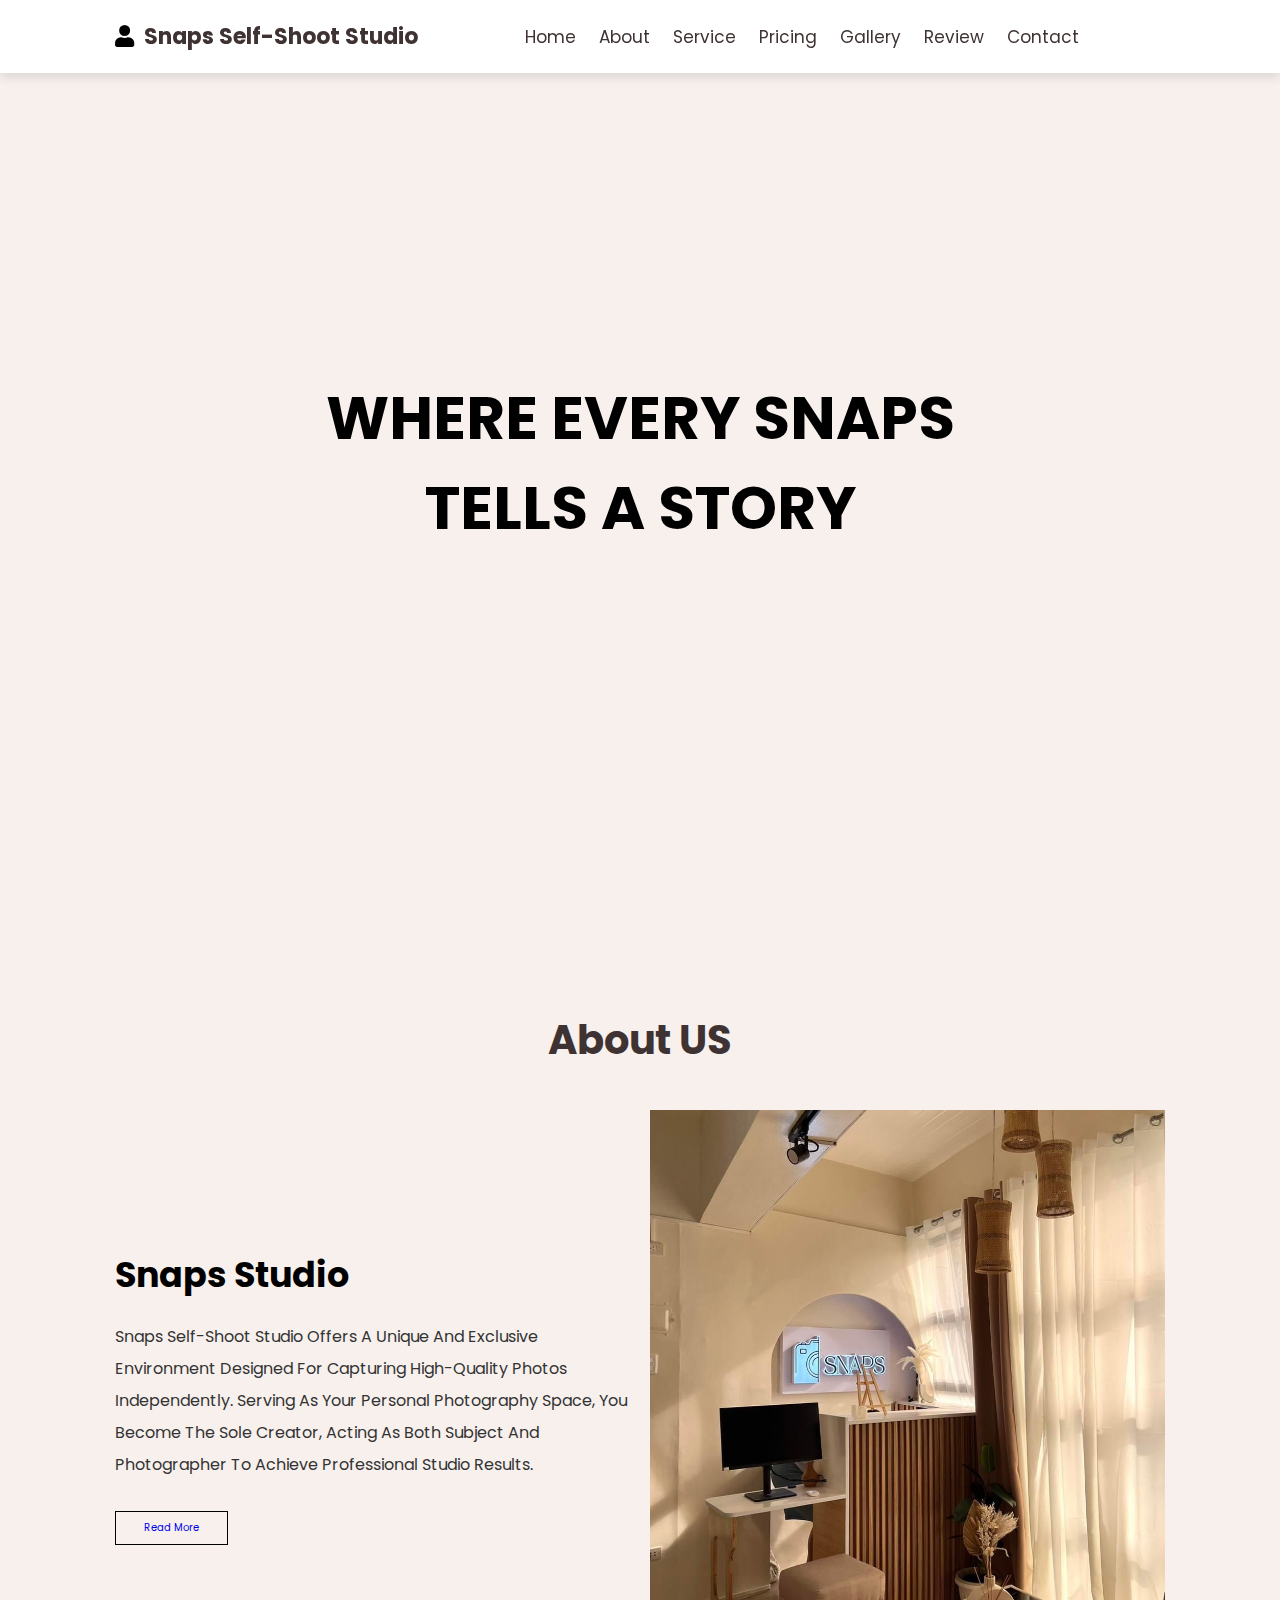
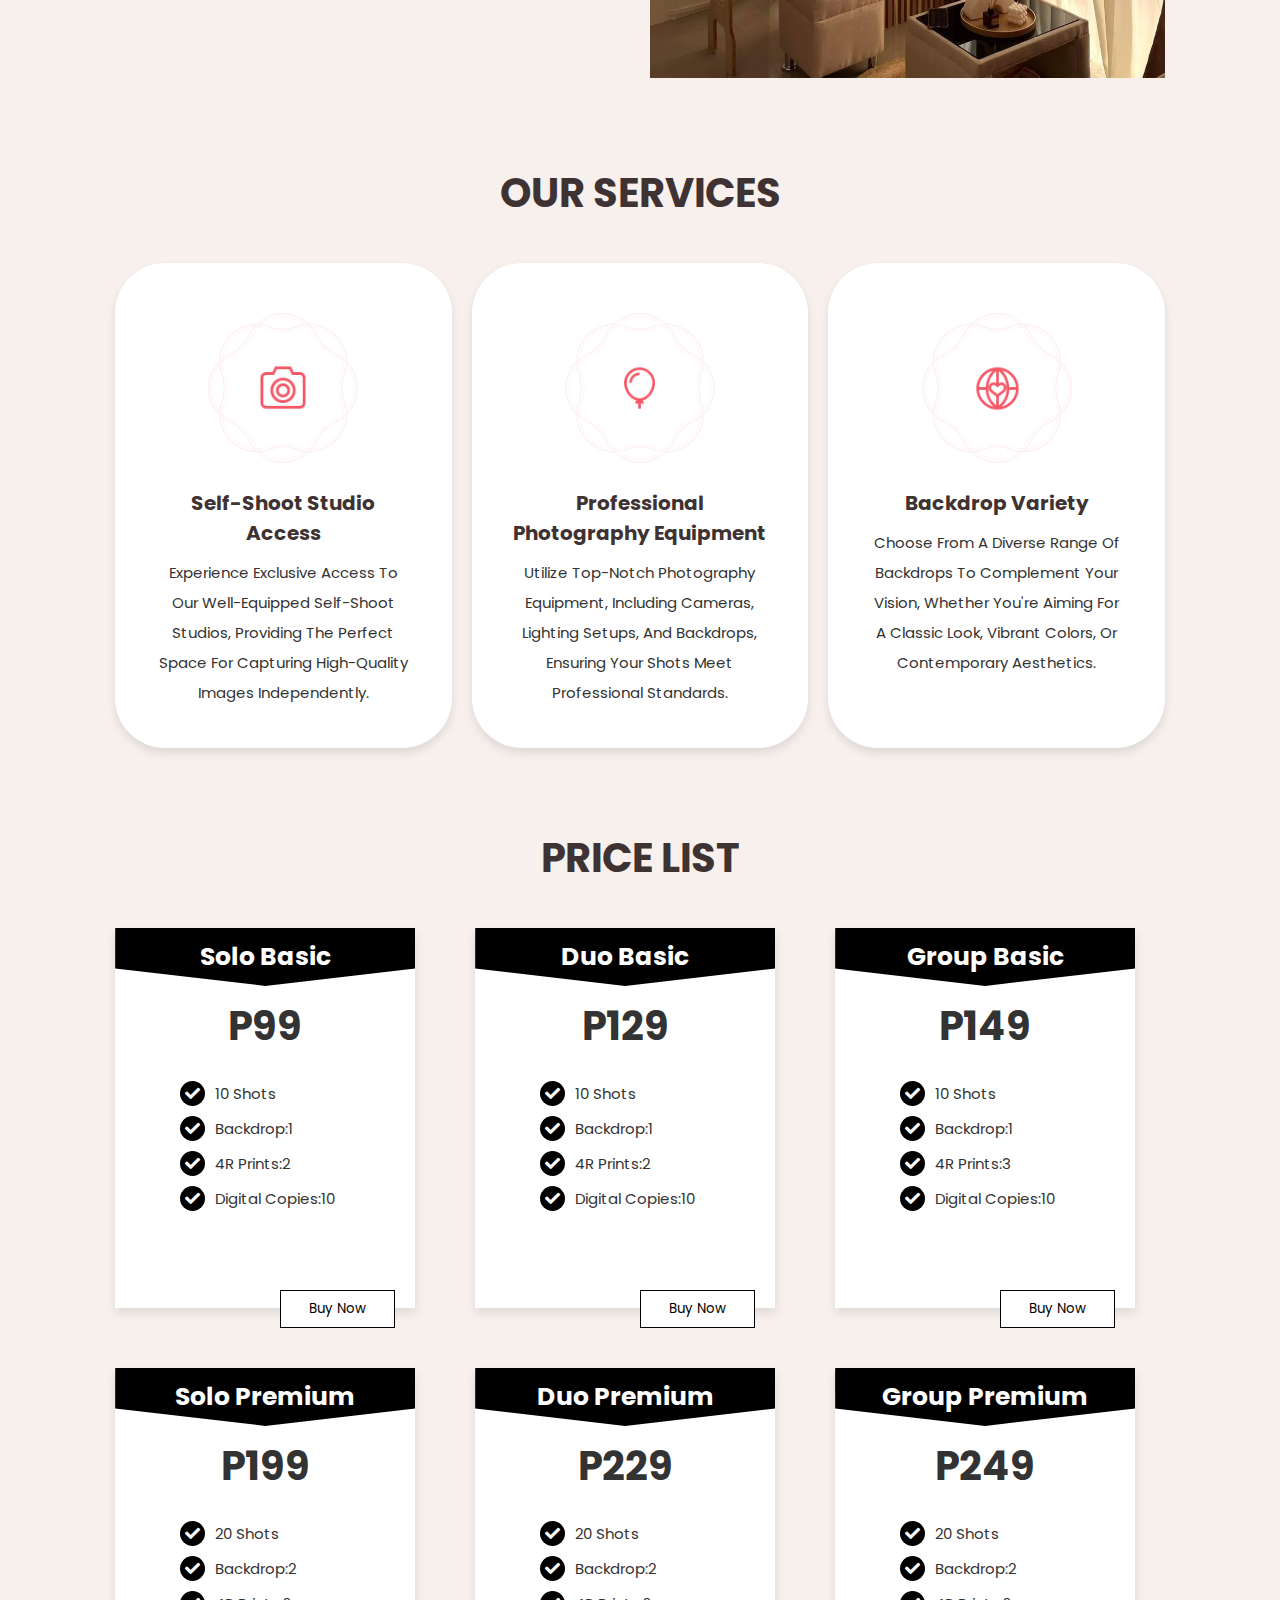
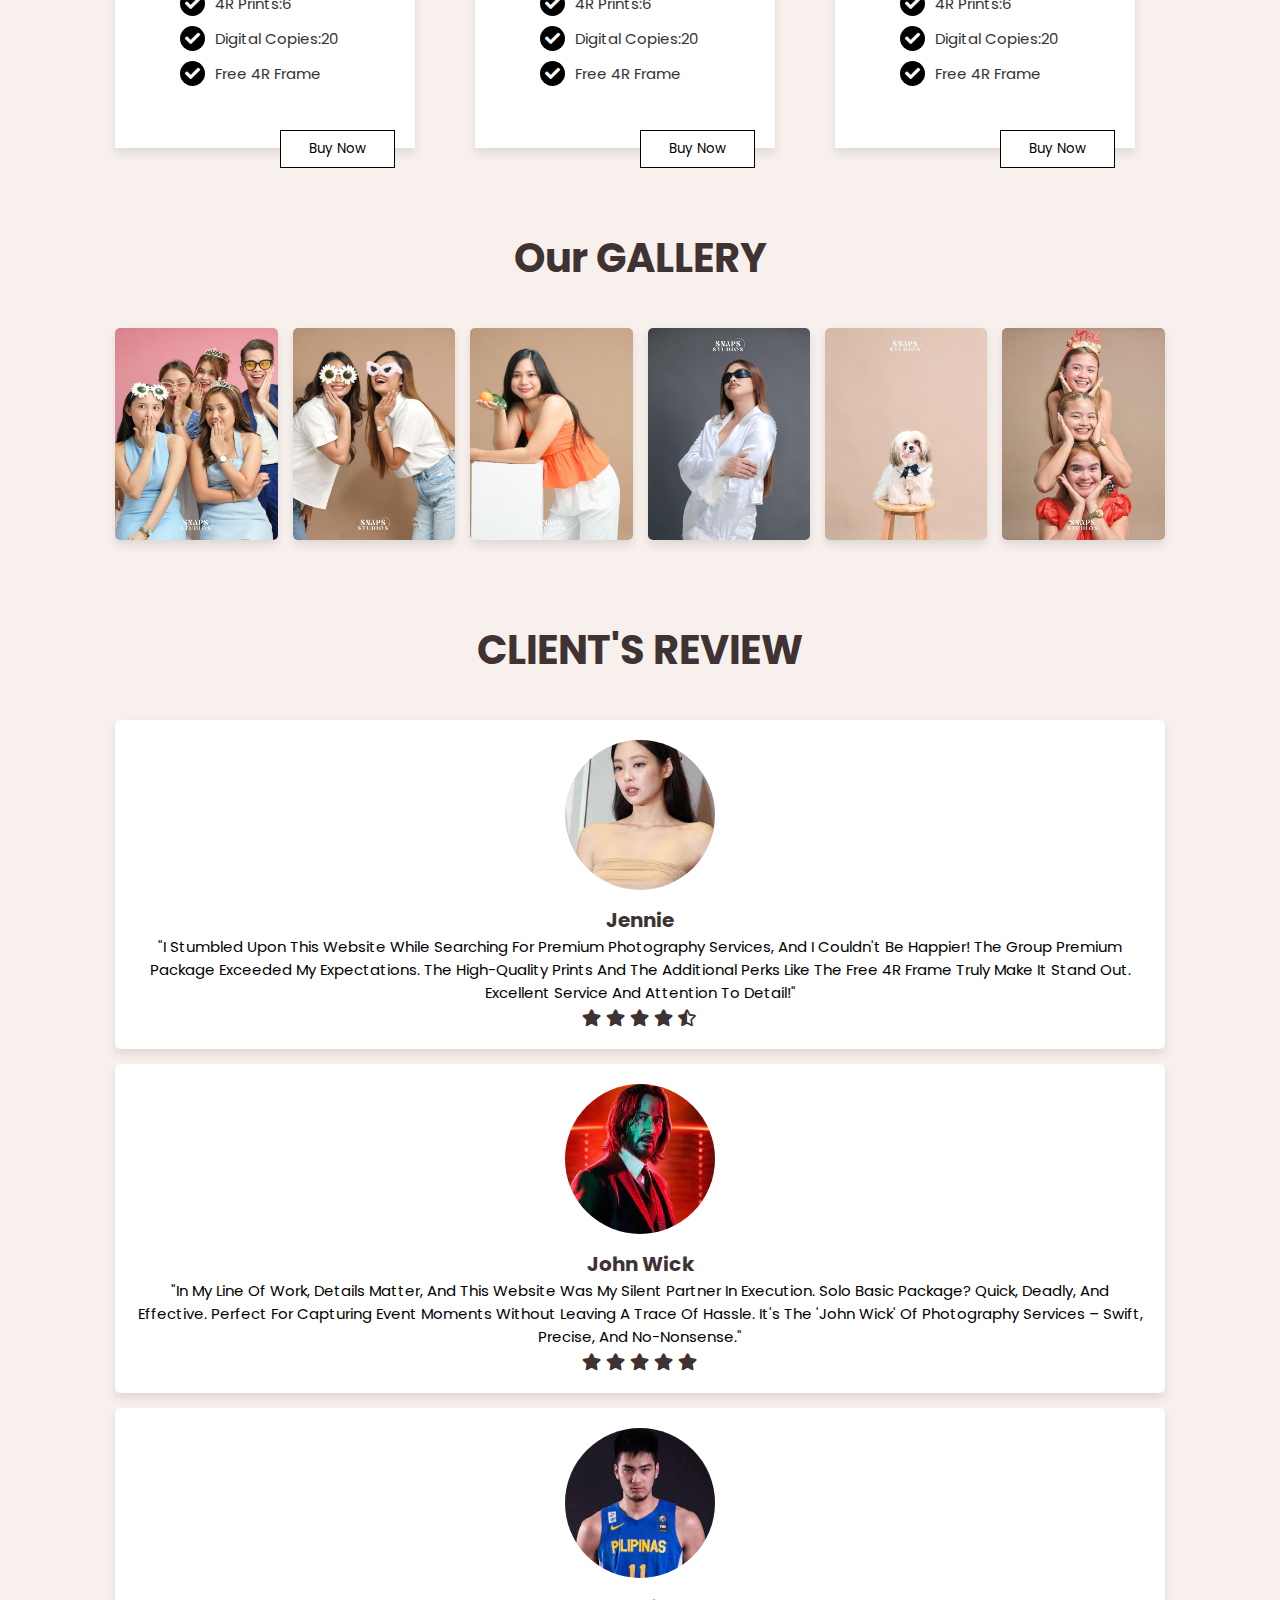
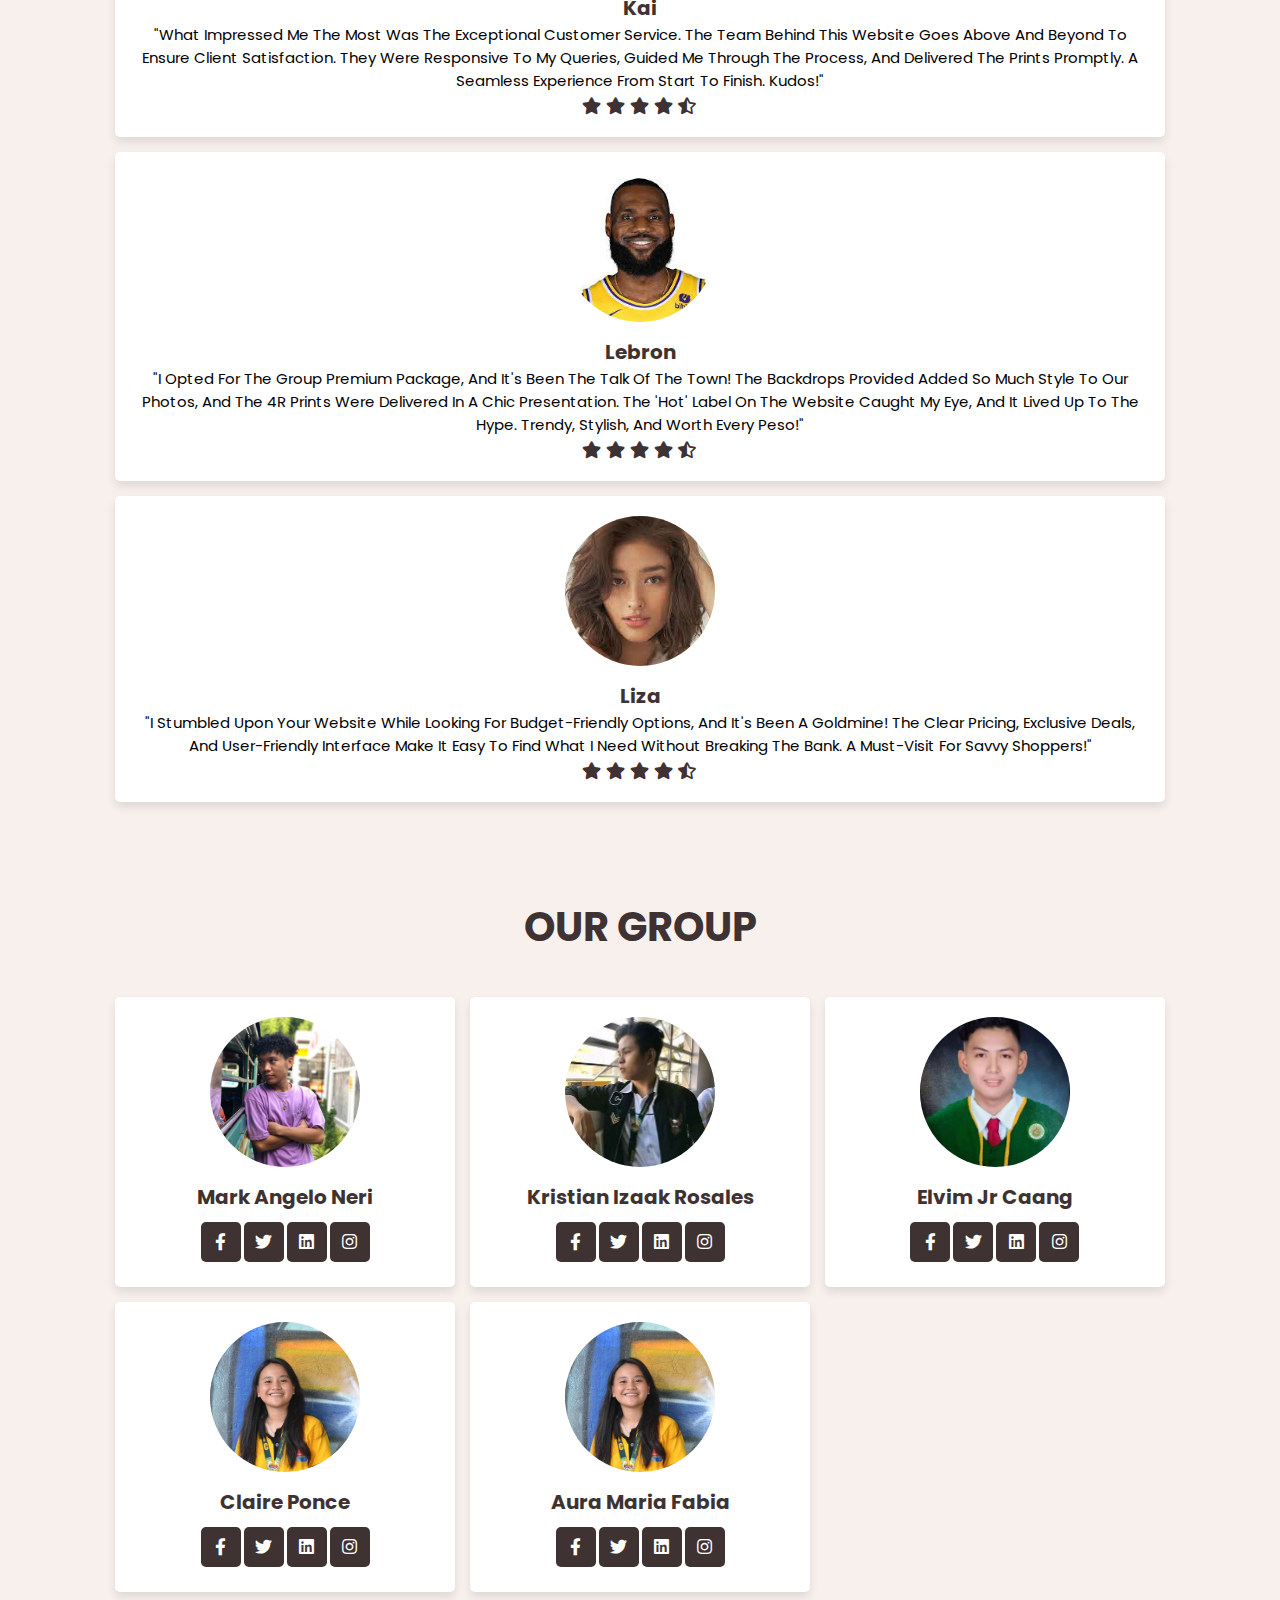
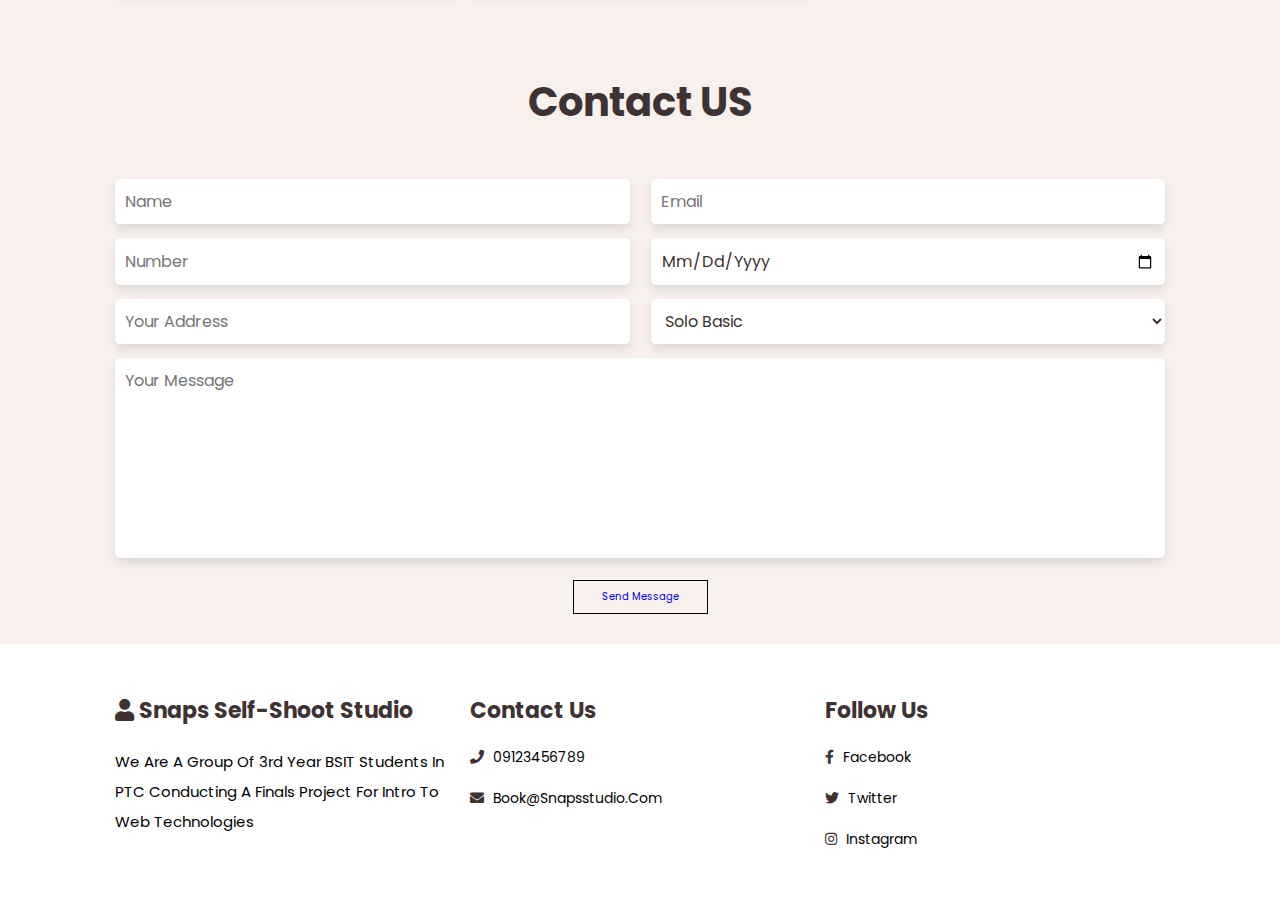
==== commit b331b7b0: "Update index.html" ====
--- a/index.html
+++ b/index.html
@@ -51,7 +51,7 @@
             <a href="#" class="btn">read more</a>
         </div>
         <div class="image" >
-            <img src="images/about.JPG" alt="">
+            <img src="about.JPG" alt="">
         </div>
     </div>
  </section>
@@ -63,7 +63,7 @@
     <div class="box-container">
  
         <div class="box" >
-          <img src="images/service1.png" alt="">
+          <img src="service1.png" alt="">
           <h3>Self-Shoot Studio Access
         </h3>
           <p>Experience exclusive access to our well-equipped self-shoot studios, providing the perfect space for capturing high-quality images independently.
@@ -71,7 +71,7 @@
         </div>
  
        <div class="box" >
-          <img src="images/service2.png" alt="">
+          <img src="service2.png" alt="">
           <h3>Professional Photography Equipment
         </h3>
           <p> Utilize top-notch photography equipment, including cameras, lighting setups, and backdrops, ensuring your shots meet professional standards.
@@ -79,7 +79,7 @@
        </div>
  
        <div class="box" >
-        <img src="images/service3.png" alt="">
+        <img src="service3.png" alt="">
           <h3>Backdrop Variety</h3>
           <p> Choose from a diverse range of backdrops to complement your vision, whether you're aiming for a classic look, vibrant colors, or contemporary aesthetics.</p>
        </div>
@@ -172,18 +172,18 @@
     <h1 class="heading"> <span>our</span> gallery</h1>
 
     <div class="gallery-box-container">
-        <div class="gallery-box"><img src="images/1 (1).JPG" alt=""></div>
-        <div class="gallery-box"><img src="images/1 (2).JPG" alt=""></div>
-        <div class="gallery-box"><img src="images/1 (3).JPG" alt=""></div>
-        <div class="gallery-box"><img src="images/1 (4).JPG" alt=""></div>
-        <div class="gallery-box"><img src="images/1 (5).JPG" alt=""></div>
-        <div class="gallery-box"><img src="images/1 (6).JPG" alt=""></div>
+        <div class="gallery-box"><img src="1 (1).JPG" alt=""></div>
+        <div class="gallery-box"><img src="1 (2).JPG" alt=""></div>
+        <div class="gallery-box"><img src="1 (3).JPG" alt=""></div>
+        <div class="gallery-box"><img src="1 (4).JPG" alt=""></div>
+        <div class="gallery-box"><img src="1 (5).JPG" alt=""></div>
+        <div class="gallery-box"><img src="1 (6).JPG" alt=""></div>
     </div>
 </section>
     <section class="review" id="review">
         <h1 class="heading">Client's Review</h1>
         <div class="box">
-            <img src="images/jennie.jpg" alt="Jennie">
+            <img src="jennie.jpg" alt="Jennie">
             <h3>Jennie</h3>
             <p>"I stumbled upon this website while searching for premium photography services, and I couldn't be happier! The Group Premium package exceeded my expectations. The high-quality prints and the additional perks like the free 4R frame truly make it stand out. Excellent service and attention to detail!"</p>
             <div class="stars">
@@ -195,7 +195,7 @@
             </div>
         </div>
         <div class="box">
-            <img src="images/johnweak.jpg" alt="John Wick">
+            <img src="johnweak.jpg" alt="John Wick">
             <h3>John Wick</h3>
             <p>"In my line of work, details matter, and this website was my silent partner in execution. Solo Basic package? Quick, deadly, and effective. Perfect for capturing event moments without leaving a trace of hassle. It's the 'John Wick' of photography services – swift, precise, and no-nonsense."</p>
             <div class="stars">
@@ -207,7 +207,7 @@
             </div>
         </div>
         <div class="box">
-            <img src="images/kai.jpg" alt="Kai">
+            <img src="kai.jpg" alt="Kai">
             <h3>Kai</h3>
             <p>"What impressed me the most was the exceptional customer service. The team behind this website goes above and beyond to ensure client satisfaction. They were responsive to my queries, guided me through the process, and delivered the prints promptly. A seamless experience from start to finish. Kudos!"</p>
             <div class="stars">
@@ -220,7 +220,7 @@
         </div>
     
         <div class="box">
-            <img src="images/lebron.jpg" alt="Lebron">
+            <img src="lebron.jpg" alt="Lebron">
             <h3>Lebron</h3>
             <p>"I opted for the Group Premium package, and it's been the talk of the town! The backdrops provided added so much style to our photos, and the 4R prints were delivered in a chic presentation. The 'Hot' label on the website caught my eye, and it lived up to the hype. Trendy, stylish, and worth every peso!"</p>
             <div class="stars">
@@ -233,7 +233,7 @@
         </div>
     
         <div class="box">
-            <img src="images/liza.jpg" alt="Liza">
+            <img src="liza.jpg" alt="Liza">
             <h3>Liza</h3>
             <p>"I stumbled upon your website while looking for budget-friendly options, and it's been a goldmine! The clear pricing, exclusive deals, and user-friendly interface make it easy to find what I need without breaking the bank. A must-visit for savvy shoppers!"</p>
             <div class="stars">
@@ -252,7 +252,7 @@
     <div class="box-container" data-aos="fade-up">
  
        <div class="box">
-          <img src="images/ako.jpg" alt="">
+          <img src="ako.jpg" alt="">
           <h3>Mark Angelo Neri</h3>
           <div class="share">
              <a href="#" class="fab fa-facebook-f"></a>
@@ -263,7 +263,7 @@
        </div>
  
        <div class="box">
-          <img src="images/pic-2.png" alt="">
+          <img src="izaak.jpg" alt="">
           <h3>Kristian Izaak Rosales</h3>
           <div class="share">
              <a href="#" class="fab fa-facebook-f"></a>
@@ -274,7 +274,7 @@
        </div>
  
        <div class="box">
-          <img src="images/pic-3.png" alt="">
+          <img src="caang.jpg" alt="">
           <h3>Elvim Jr Caang</h3>
           <div class="share">
              <a href="#" class="fab fa-facebook-f"></a>
@@ -285,7 +285,7 @@
        </div>
  
        <div class="box">
-          <img src="images/pic-4.png" alt="">
+          <img src="ponce.jpg" alt="">
           <h3>Claire ponce</h3>
           <div class="share">
              <a href="#" class="fab fa-facebook-f"></a>
@@ -295,7 +295,7 @@
           </div>
        </div>
        <div class="box">
-        <img src="images/pic-4.png" alt="">
+        <img src="ponce.jpg" alt="">
         <h3>Aura Maria Fabia</h3>
         <div class="share">
            <a href="#" class="fab fa-facebook-f"></a>
--- a/style.css
+++ b/style.css
@@ -138,7 +138,7 @@
 .home .content h3 {
    font-size: 6rem;
    text-transform: uppercase;
-   font-weight: bold; /* Set font-weight to bold */
+   font-weight: bold; 
    color: #000000;
    padding-bottom: 3.5rem;
 }
@@ -543,4 +543,4 @@
    }
 }
 
- + 
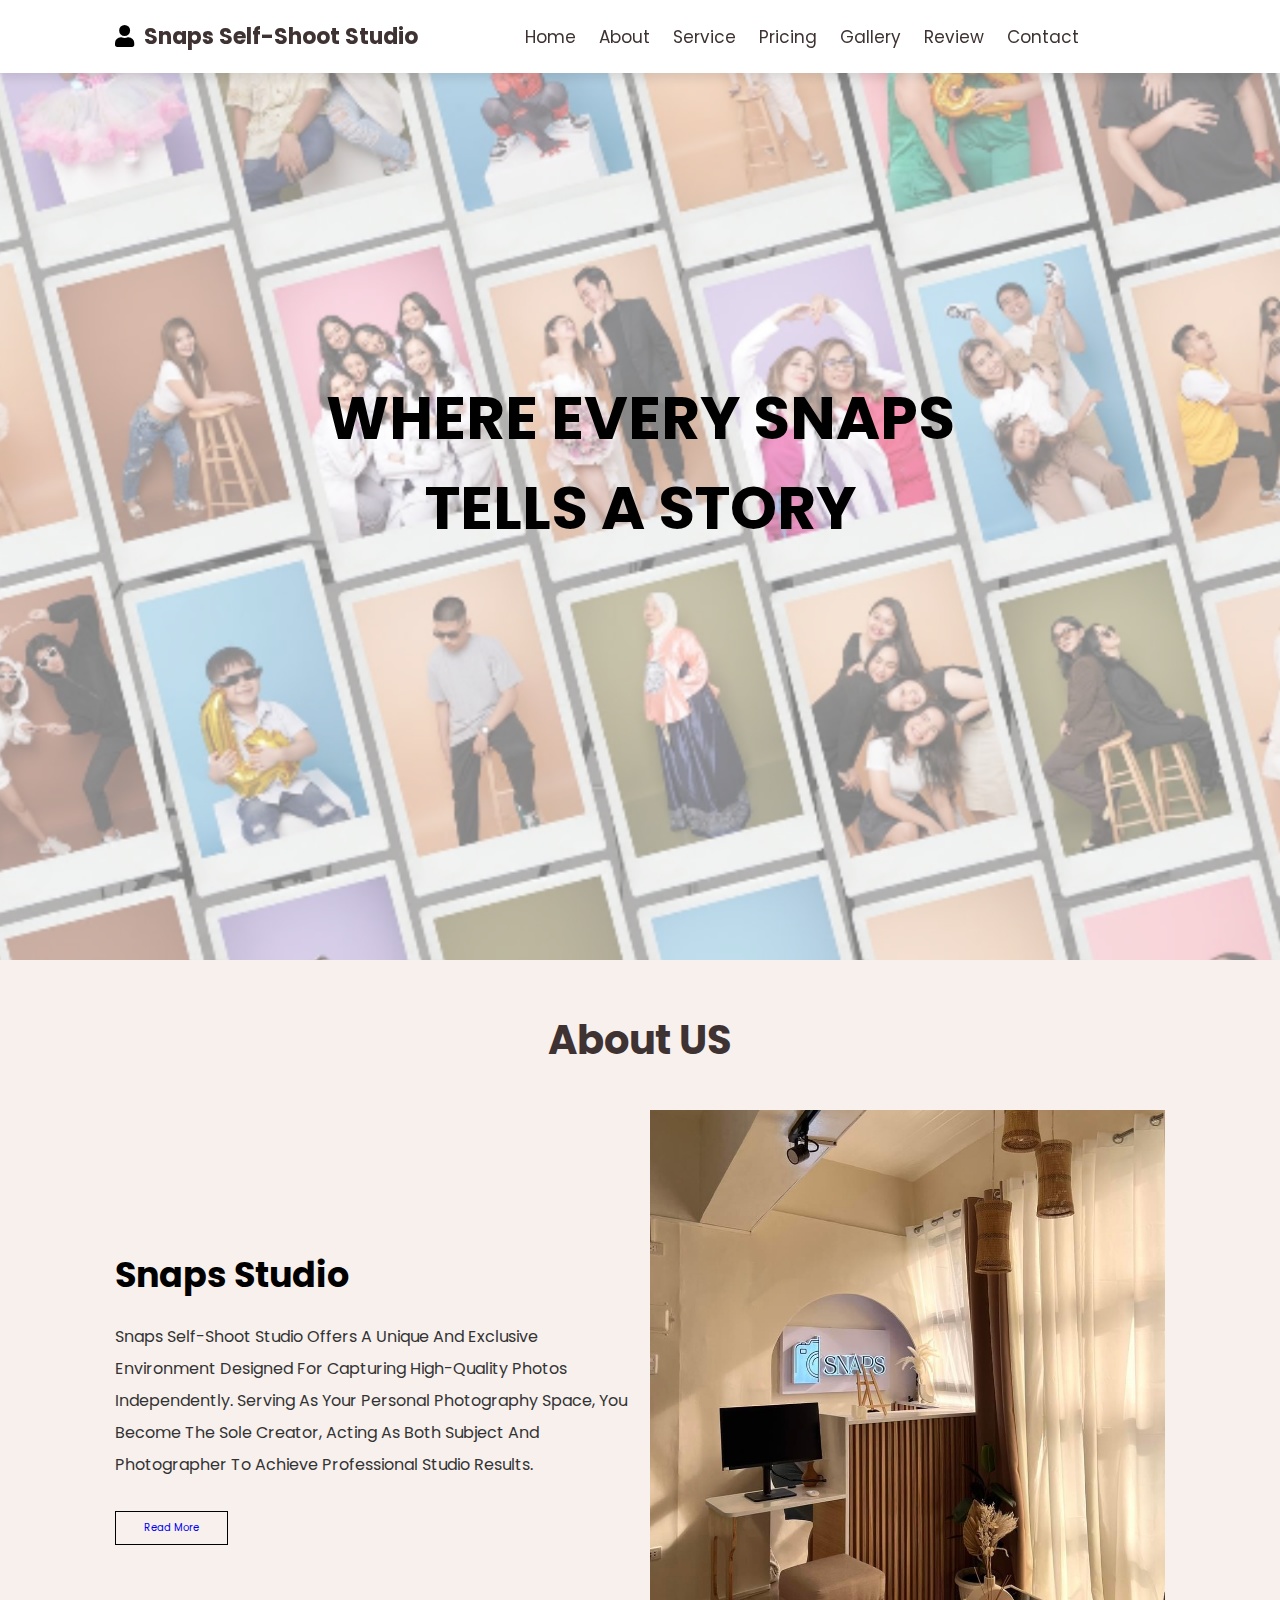
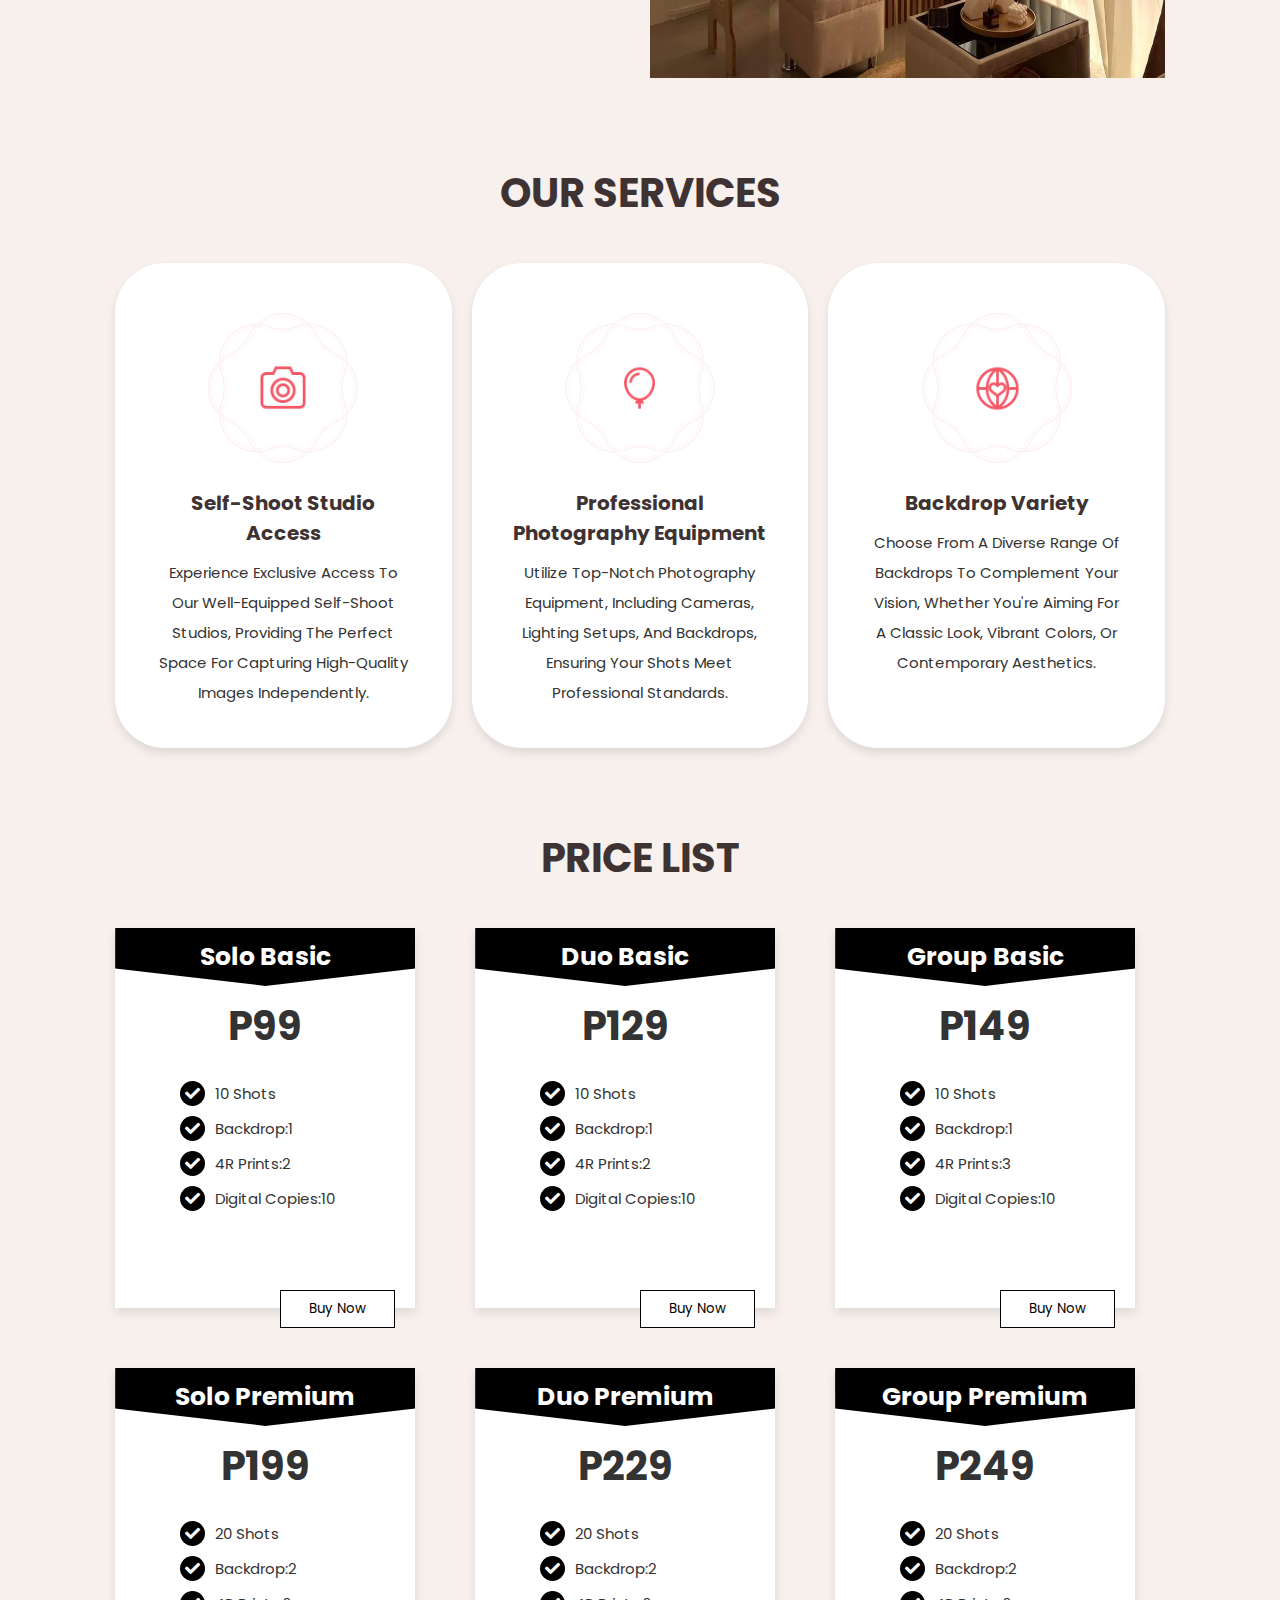
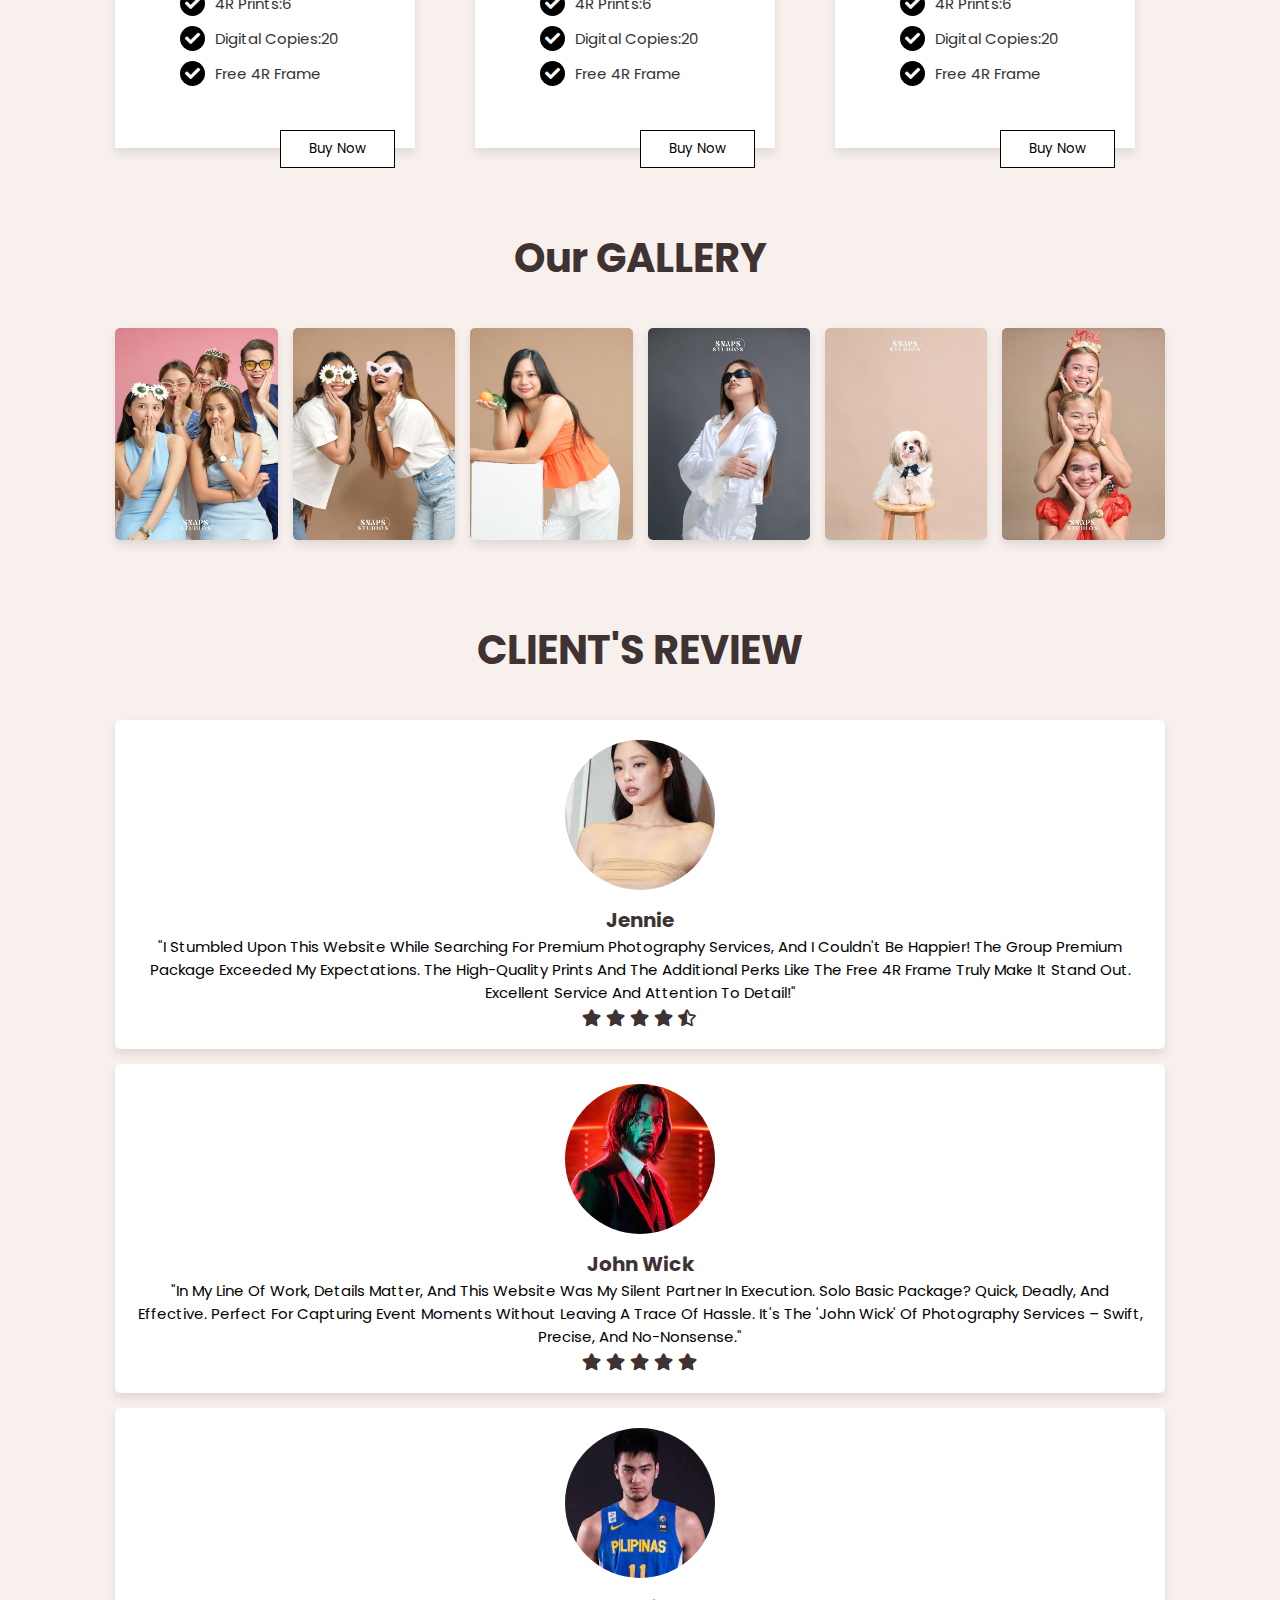
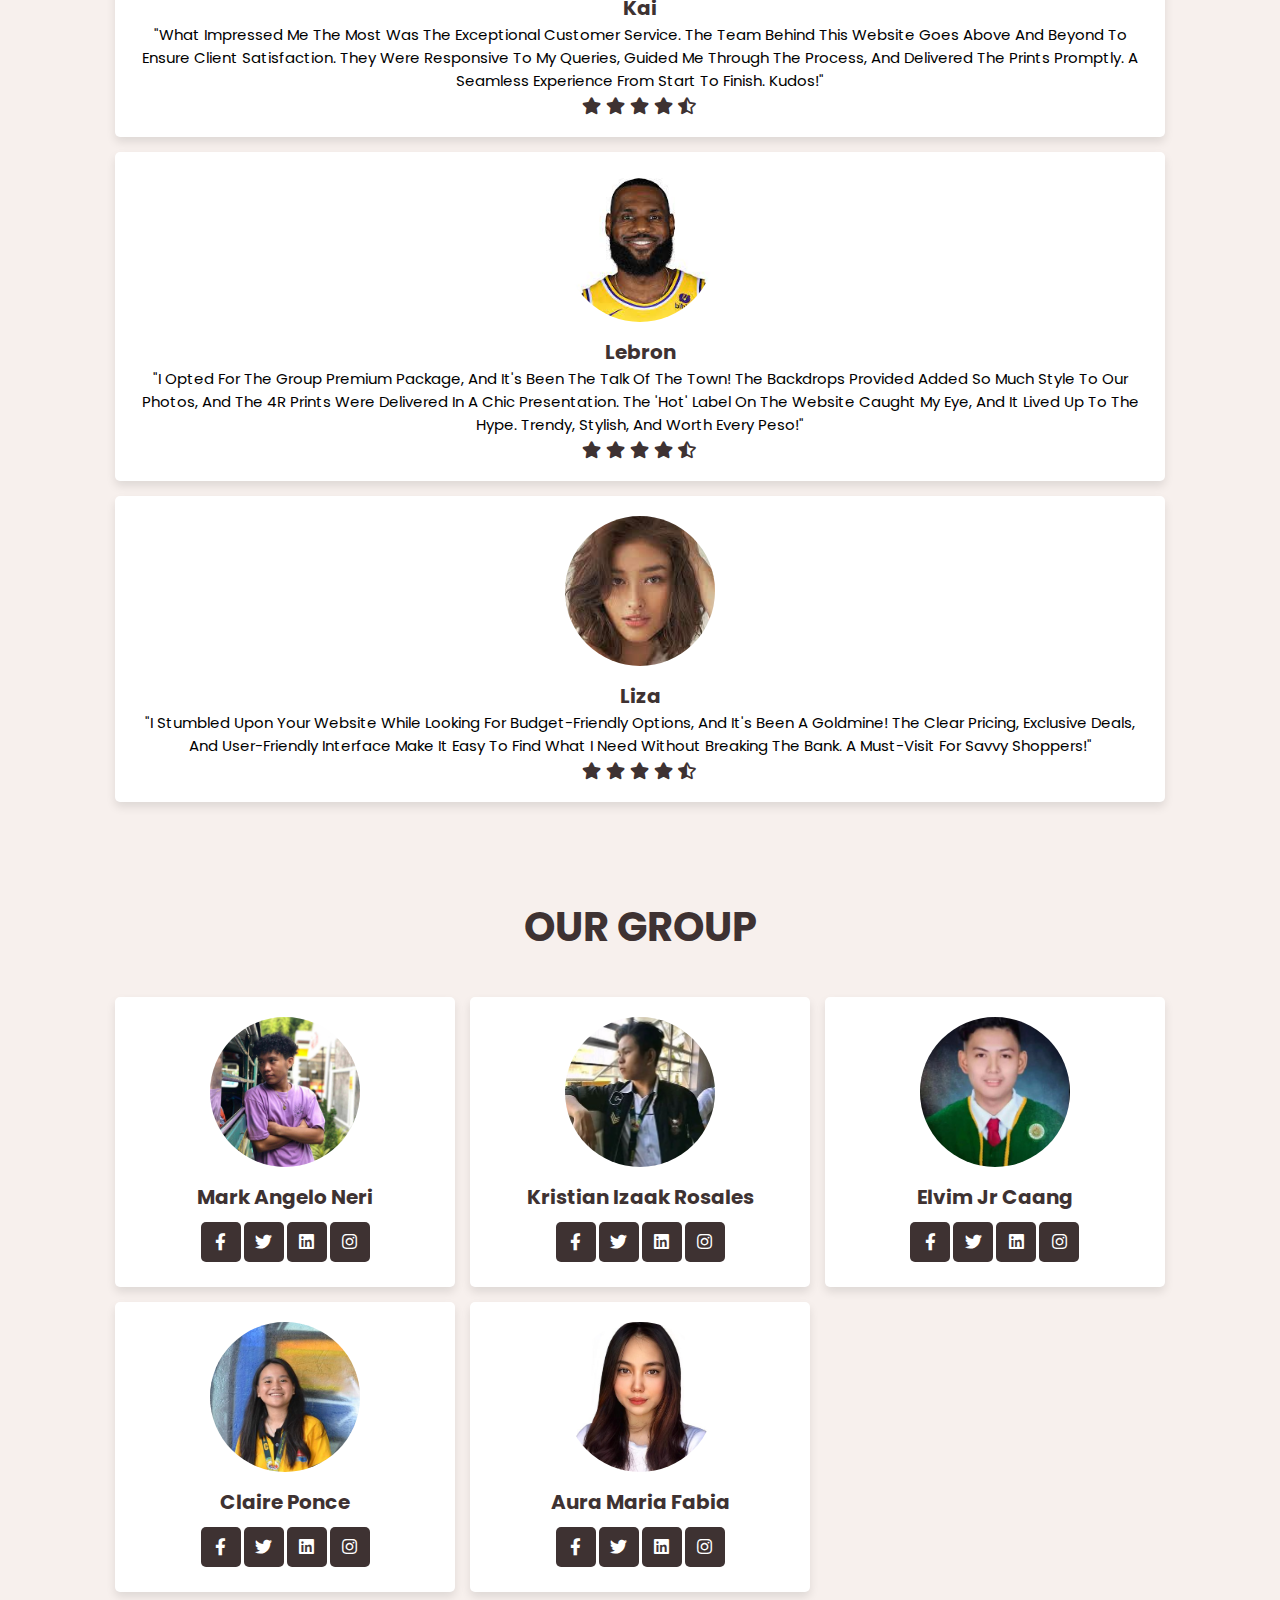
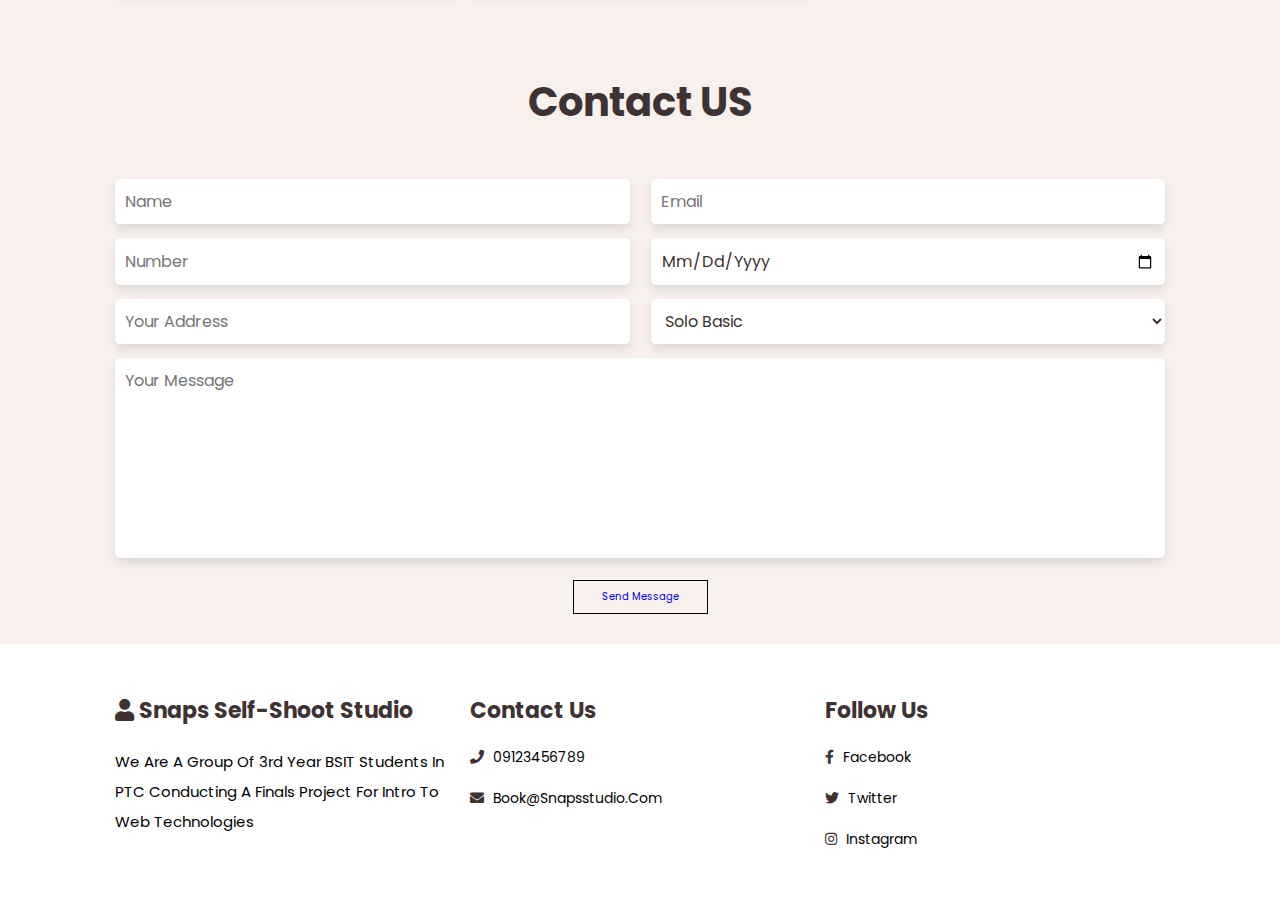
==== commit a6da25ff: "Update index.html" ====
--- a/index.html
+++ b/index.html
@@ -295,7 +295,7 @@
           </div>
        </div>
        <div class="box">
-        <img src="ponce.jpg" alt="">
+        <img src="aura.jpg" alt="">
         <h3>Aura Maria Fabia</h3>
         <div class="share">
            <a href="#" class="fab fa-facebook-f"></a>
--- a/style.css
+++ b/style.css
@@ -126,7 +126,7 @@
    display: flex;
    align-items: center;
    justify-content: center;
-   background: url"home.png" no-repeat;
+   background: url("home.png") no-repeat;
    background-size: cover;
    background-position: center;
 }
@@ -142,6 +142,7 @@
    color: #000000;
    padding-bottom: 3.5rem;
 }
+
  .about .row{
     display: flex;
     align-items: center;
